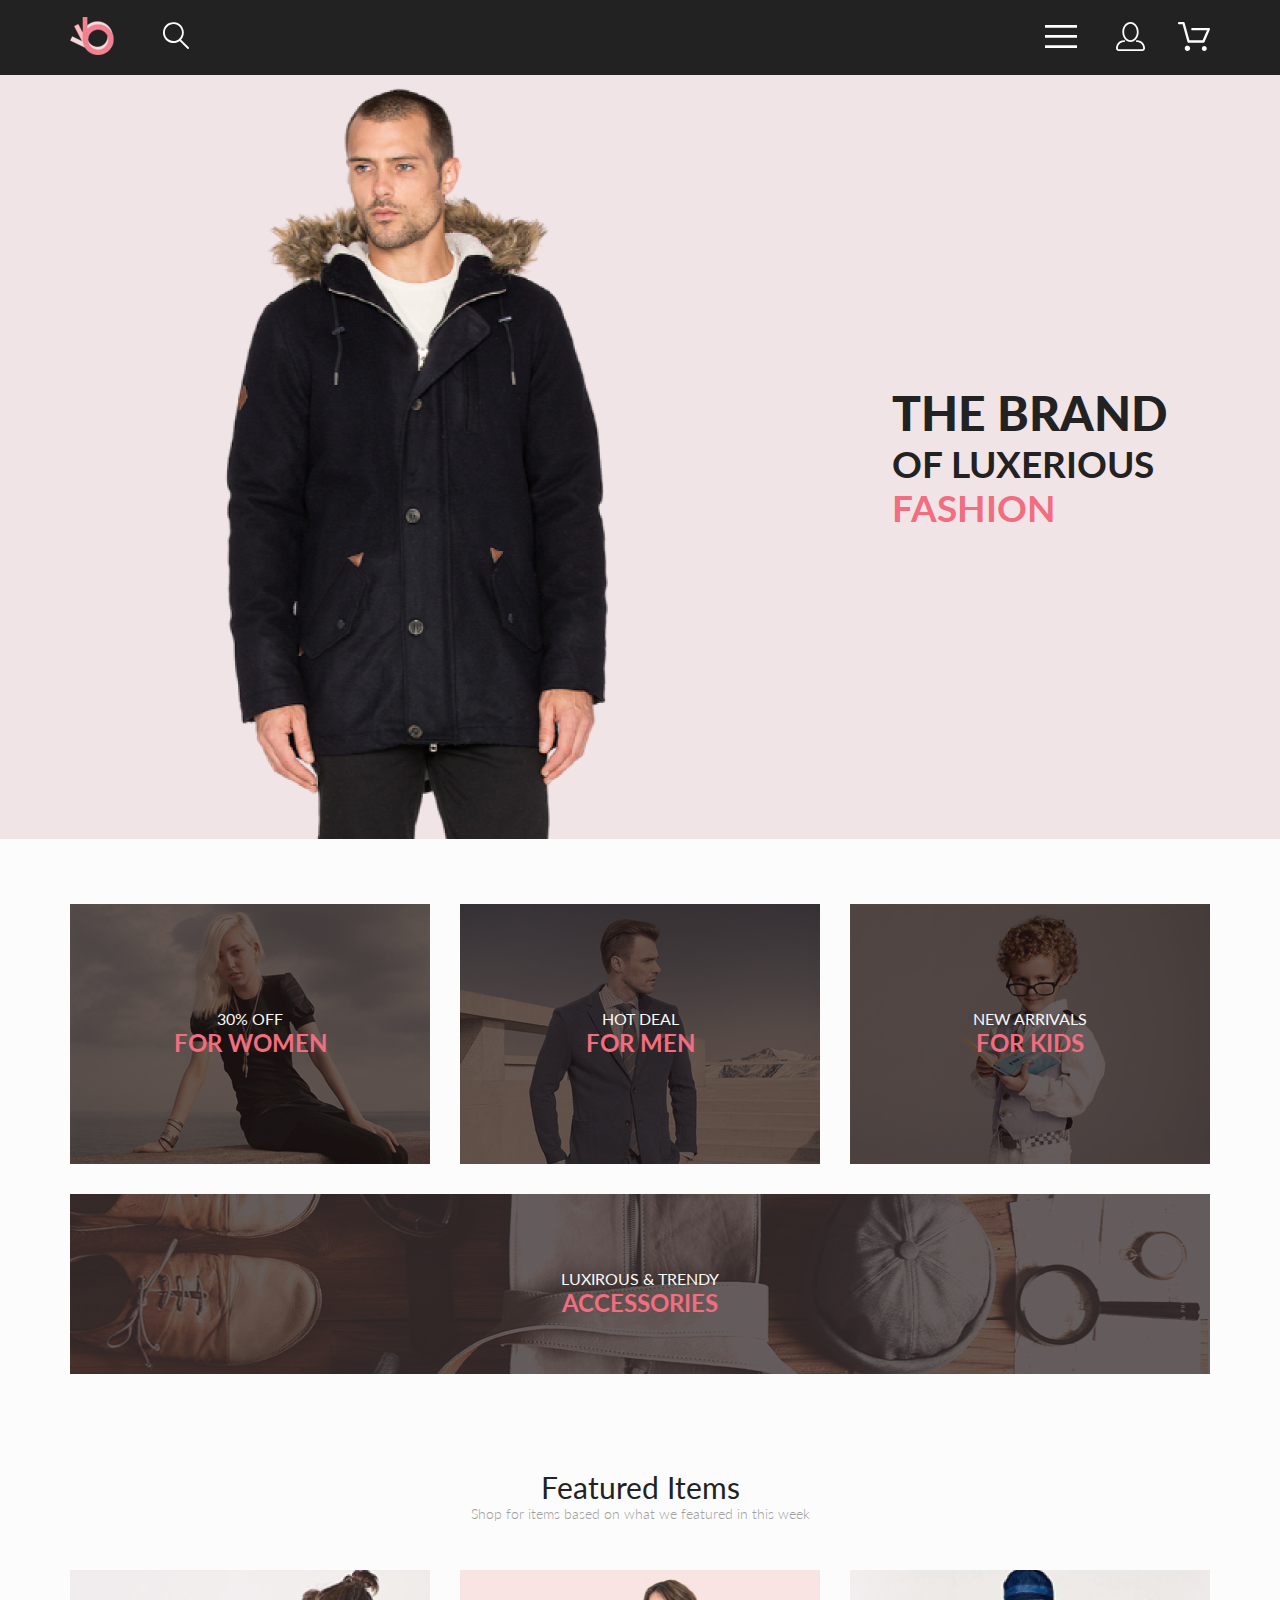
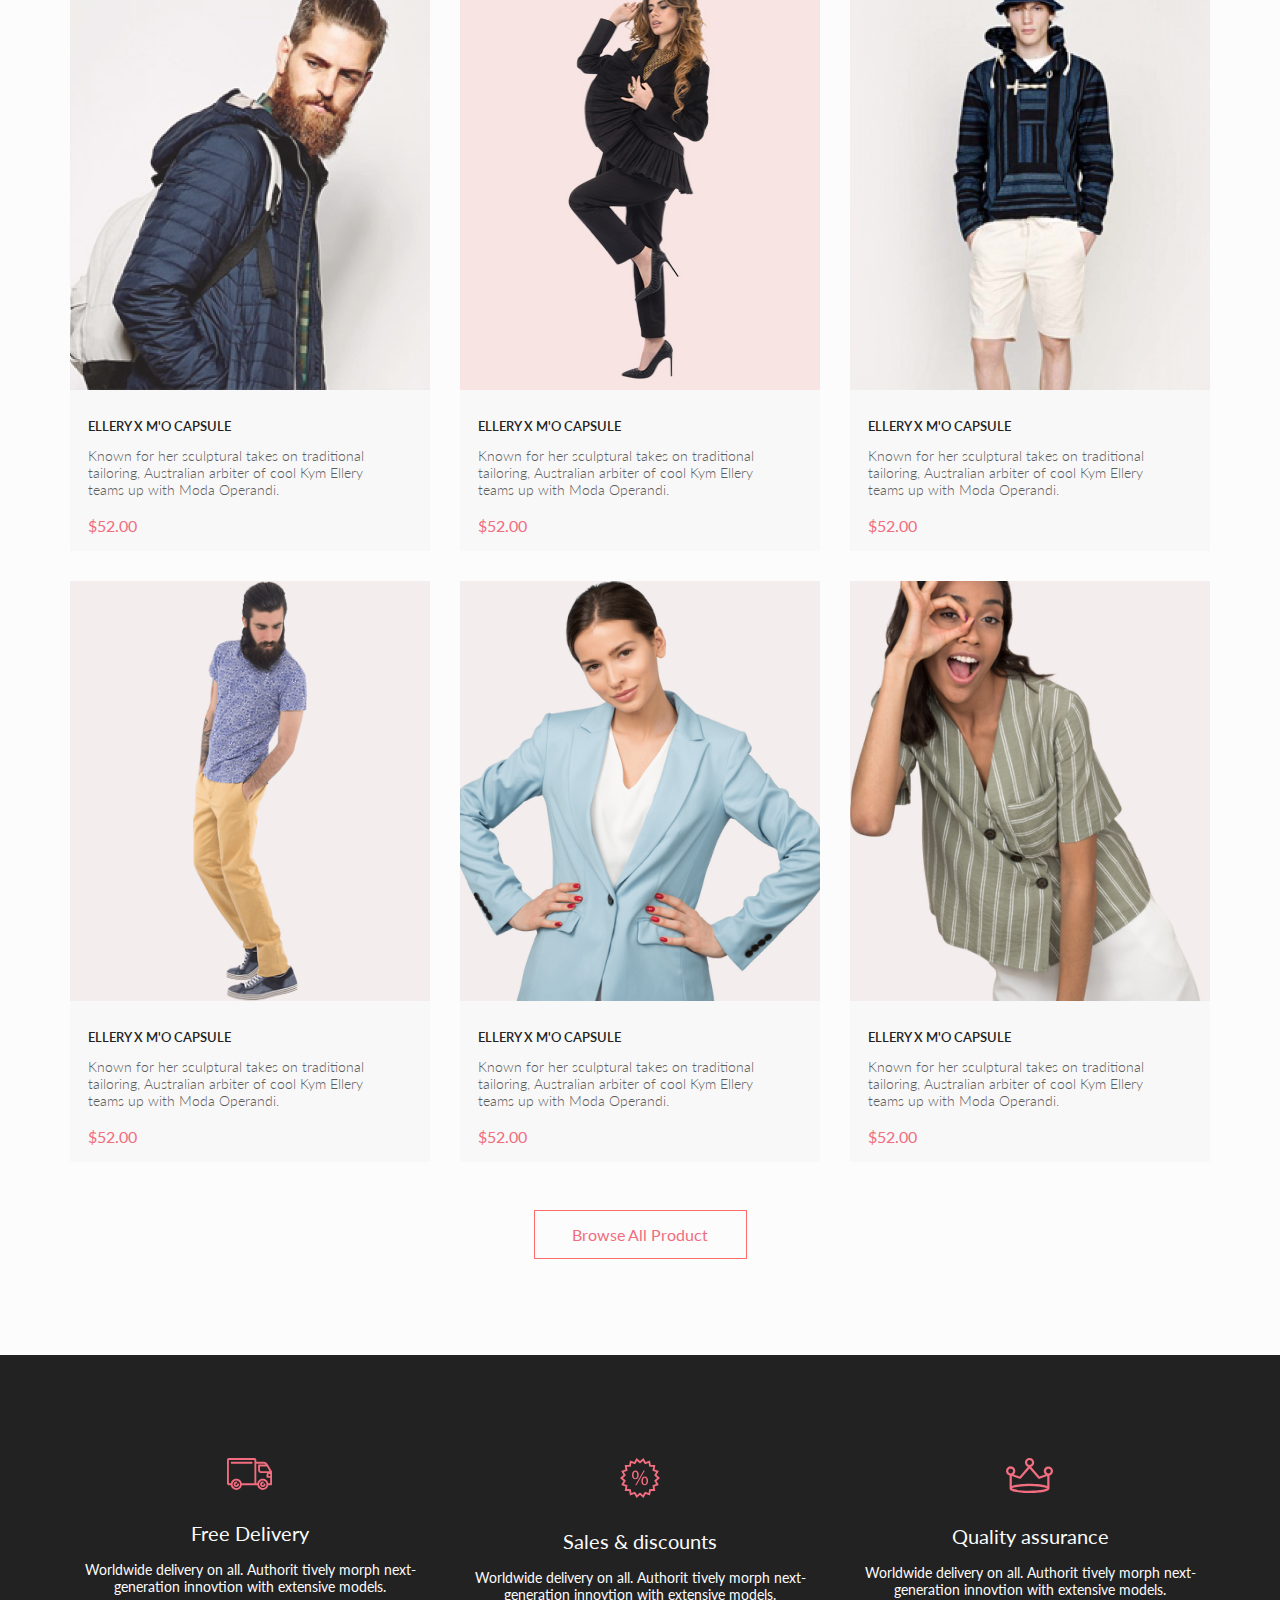
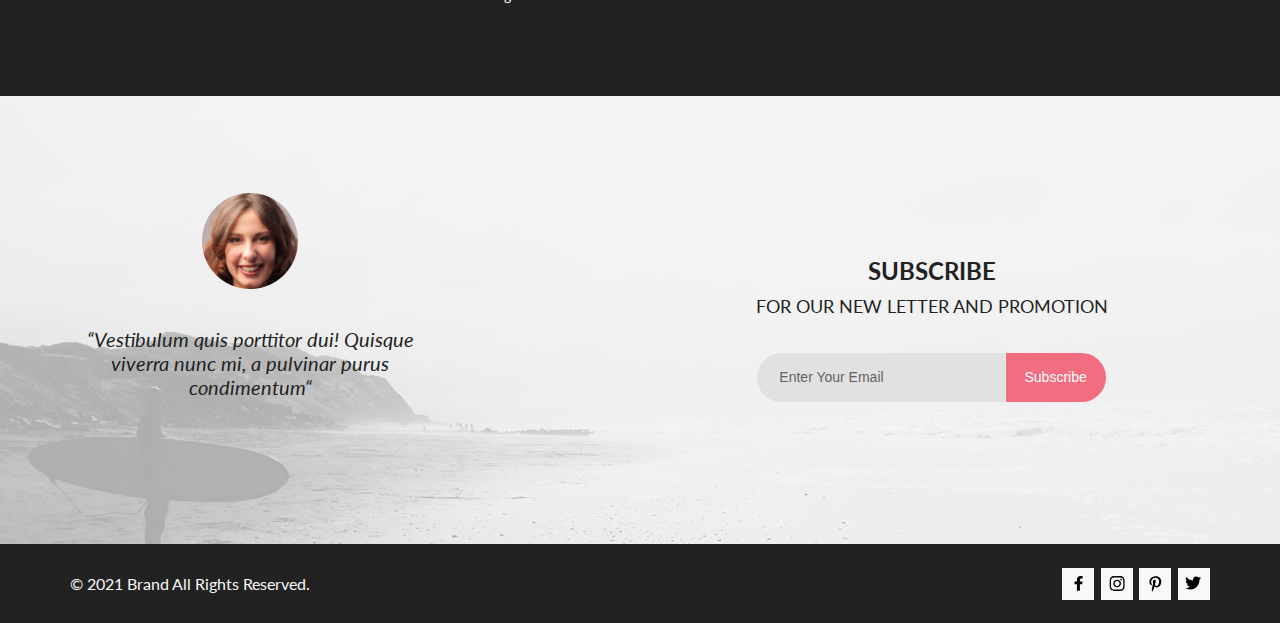
==== index.html @ 29e4dd2a "add cart.html, change css to sass" ====
<!DOCTYPE html>
<html lang="en">

<head>
    <meta charset="UTF-8">
    <meta http-equiv="X-UA-Compatible" content="IE=edge">
    <meta name="viewport" content="width=device-width, initial-scale=1.0">
    <link
        href="https://fonts.googleapis.com/css2?family=Lato:ital,wght@0,100;0,300;0,400;0,700;0,900;1,100;1,300;1,400;1,700;1,900&display=swap"
        rel="stylesheet">
    <link rel="stylesheet" href="css/style.css">
    <title>The brand main</title>
</head>

<body>
    <header class="header">
        <div class="container header__wrp">
            <div class="header__logo-wrp">
                <a class="header__logo-link" href="index.html"><img class="header__logo" src="images/logo.png"
                        alt="logo"></a>
                <button class="header__search-btn btn-padding" type="submit"><svg width="27" height="28"
                        viewBox="0 0 27 28" xmlns="http://www.w3.org/2000/svg">
                        <path
                            d="M19.0596 17.6259C20.6713 15.8658 21.6282 13.6048 21.7698 11.2225C21.9113 8.84018 21.2288 6.48173 19.8369 4.54318C18.445 2.60463 16.4285 1.20404 14.126 0.576619C11.8234 -0.0508009 9.3751 0.13316 7.19217 1.09761C5.00923 2.06205 3.22462 3.74825 2.13804 5.87302C1.05145 7.9978 0.729054 10.4318 1.225 12.7661C1.72094 15.1005 3.00501 17.1932 4.86158 18.6927C6.71815 20.1922 9.03413 21.0072 11.4206 21.0009C13.673 21.004 15.8645 20.27 17.6606 18.9109L25.4086 26.7179C25.4941 26.807 25.5965 26.8781 25.7099 26.927C25.8232 26.9759 25.9452 27.0017 26.0686 27.0029C26.1923 27.0033 26.3148 26.9782 26.4283 26.9292C26.5419 26.8801 26.6441 26.8082 26.7286 26.7179C26.9025 26.537 26.9997 26.2958 26.9997 26.0449C26.9997 25.794 26.9025 25.5528 26.7286 25.3719L19.0596 17.6259ZM2.88662 10.5009C2.89946 8.81563 3.41094 7.17187 4.35659 5.77685C5.30224 4.38183 6.63972 3.29801 8.20044 2.662C9.76115 2.02599 11.4752 1.86627 13.1266 2.20298C14.7779 2.53969 16.2926 3.35775 17.4797 4.55404C18.6668 5.75033 19.4732 7.27129 19.7972 8.92519C20.1212 10.5791 19.9483 12.2919 19.3002 13.8476C18.6522 15.4034 17.5581 16.7325 16.1559 17.6674C14.7536 18.6023 13.1059 19.1011 11.4206 19.1009C9.14916 19.0901 6.97482 18.1784 5.37484 16.566C3.77486 14.9537 2.87998 12.7724 2.88662 10.5009V10.5009Z" />
                    </svg>
                </button>

            </div>
            <ul class="header__list">
                <li class="header__item">
                    <div class="header__nav-wrp">
                        <button class="header__button">
                            <svg width="32" height="23" viewBox="0 0 32 23" xmlns="http://www.w3.org/2000/svg">
                                <path d="M0 23V20.31H32V23H0ZM0 12.76V10.07H32V12.76H0ZM0 2.69V0H32V2.69H0Z" />
                            </svg>
                        </button>
                        <nav class="header__nav">
                            <button class="header__nav-button">
                                <img src="images/x-button.svg" alt="X">
                            </button>
                            <h2 class="header__title">menu</h2>
                            <ul class="header-nav-list">
                                <li class="header-nav-item nav-sub-item">
                                    <a class="nav-sub-item__title" href="#">man</a>
                                    <ul class="nav-sub-item__list">
                                        <li class="nav-sub-item__item">
                                            <a class="nav-sub-item__item-link" href="#">Accessories</a>
                                        </li>
                                        <li class="nav-sub-item__item">
                                            <a class="nav-sub-item__item-link" href="#">Bags</a>
                                        </li>
                                        <li class="nav-sub-item__item">
                                            <a class="nav-sub-item__item-link" href="#">Denim</a>
                                        </li>
                                        <li class="nav-sub-item__item">
                                            <a class="nav-sub-item__item-link" href="#">T-Shirts</a>
                                        </li>
                                    </ul>
                                </li>
                                <li class="header-nav-item nav-sub-item">
                                    <a class="nav-sub-item__title" href="#">woman</a>
                                    <ul class="nav-sub-item__list">
                                        <li class="nav-sub-item__item">
                                            <a class="nav-sub-item__item-link" href="#">Accessories</a>
                                        </li>
                                        <li class="nav-sub-item__item">
                                            <a class="nav-sub-item__item-link" href="#">Jackets &
                                                Coats</a>
                                        </li>
                                        <li class="nav-sub-item__item">
                                            <a class="nav-sub-item__item-link" href="#">Polos</a>
                                        </li>
                                        <li class="nav-sub-item__item">
                                            <a class="nav-sub-item__item-link" href="#">T-Shirts</a>
                                        </li>
                                        <li class="nav-sub-item__item">
                                            <a class="nav-sub-item__item-link" href="#">Shirts</a>
                                        </li>
                                    </ul>
                                </li>
                                <li class="header-nav-item nav-sub-item">
                                    <a class="nav-sub-item__title" href="#">kids</a>
                                    <ul class="nav-sub-item__list">
                                        <li class="nav-sub-item__item">
                                            <a class="nav-sub-item__item-link" href="#">Accessories</a>
                                        </li>
                                        <li class="nav-sub-item__item">
                                            <a class="nav-sub-item__item-link" href="#">Jackets &
                                                Coats</a>
                                        </li>
                                        <li class="nav-sub-item__item">
                                            <a class="nav-sub-item__item-link" href="#">Polos</a>
                                        </li>
                                        <li class="nav-sub-item__item">
                                            <a class="nav-sub-item__item-link" href="#">T-Shirts</a>
                                        </li>
                                        <li class="nav-sub-item__item">
                                            <a class="nav-sub-item__item-link" href="#">Shirts</a>
                                        </li>
                                        <li class="nav-sub-item__item">
                                            <a class="nav-sub-item__item-link" href="#">Bags</a>
                                        </li>
                                    </ul>
                                </li>
                            </ul>
                        </nav>
                    </div>
                </li>
                <li class="header__item">
                    <a href="#" class="header__link"><svg width="29" height="29" viewBox="0 0 29 29"
                            xmlns="http://www.w3.org/2000/svg">
                            <path
                                d="M14.5 19.937C19 19.937 22.656 15.464 22.656 9.968C22.656 4.472 19 0 14.5 0C13.3631 0.0217413 12.2463 0.303398 11.2351 0.823397C10.2239 1.34339 9.34507 2.08794 8.66602 3C7.12663 4.99573 6.30819 7.45381 6.34399 9.974C6.34399 15.465 10 19.937 14.5 19.937ZM14.5 1.813C18 1.813 20.844 5.472 20.844 9.969C20.844 14.466 17.998 18.125 14.5 18.125C11.002 18.125 8.15603 14.465 8.15503 9.969C8.15403 5.473 11 1.813 14.5 1.813ZM20.844 18.125C20.6036 18.125 20.373 18.2205 20.203 18.3905C20.033 18.5605 19.9375 18.7911 19.9375 19.0315C19.9375 19.2719 20.033 19.5025 20.203 19.6725C20.373 19.8425 20.6036 19.938 20.844 19.938C22.526 19.9399 24.1386 20.6088 25.3279 21.7982C26.5172 22.9875 27.1861 24.6 27.188 26.282C27.1875 26.5221 27.0918 26.7523 26.922 26.9221C26.7522 27.0918 26.5221 27.1875 26.282 27.188H2.71997C2.47985 27.1875 2.24975 27.0918 2.07996 26.9221C1.91016 26.7523 1.81449 26.5221 1.81396 26.282C1.81608 24.6001 2.48517 22.9877 3.67444 21.7985C4.86371 20.6092 6.47608 19.9401 8.15796 19.938C8.39824 19.938 8.62868 19.8425 8.79858 19.6726C8.96849 19.5027 9.06396 19.2723 9.06396 19.032C9.06396 18.7917 8.96849 18.5613 8.79858 18.3914C8.62868 18.2215 8.39824 18.126 8.15796 18.126C5.99541 18.1279 3.92201 18.9875 2.39258 20.5164C0.863144 22.0453 0.00264777 24.1185 0 26.281C0.000794067 27.0019 0.287502 27.693 0.797241 28.2027C1.30698 28.7125 1.99811 28.9992 2.71899 29H26.282C27.0027 28.9989 27.6936 28.7121 28.2031 28.2024C28.7126 27.6927 28.9992 27.0017 29 26.281C28.9974 24.1187 28.1372 22.0457 26.6083 20.5168C25.0793 18.9878 23.0063 18.1276 20.844 18.125Z" />
                        </svg>
                    </a>
                </li>
                <li class="header__item">
                    <a href="#" class="header__link"><svg width="32" height="29" viewBox="0 0 32 29"
                            xmlns="http://www.w3.org/2000/svg">
                            <path
                                d="M26.2009 29C25.5532 28.9738 24.9415 28.6948 24.4972 28.2227C24.0529 27.7506 23.8114 27.1232 23.8245 26.475C23.8376 25.8269 24.1043 25.2097 24.5673 24.7559C25.0303 24.3022 25.6527 24.048 26.301 24.048C26.9493 24.048 27.5717 24.3022 28.0347 24.7559C28.4977 25.2097 28.7644 25.8269 28.7775 26.475C28.7906 27.1232 28.549 27.7506 28.1047 28.2227C27.6604 28.6948 27.0488 28.9738 26.401 29H26.2009ZM6.75293 26.32C6.75293 25.79 6.91011 25.2718 7.20459 24.8311C7.49907 24.3904 7.91764 24.0469 8.40735 23.844C8.89705 23.6412 9.43594 23.5881 9.95581 23.6915C10.4757 23.7949 10.9532 24.0502 11.328 24.425C11.7028 24.7998 11.9581 25.2773 12.0615 25.7972C12.1649 26.317 12.1118 26.8559 11.9089 27.3456C11.7061 27.8353 11.3626 28.2539 10.9219 28.5483C10.4812 28.8428 9.96304 29 9.43298 29C9.08087 29.0003 8.73212 28.9311 8.40674 28.7966C8.08136 28.662 7.78569 28.4646 7.53662 28.2158C7.28755 27.9669 7.09001 27.6713 6.9552 27.3461C6.82039 27.0208 6.75098 26.6721 6.75098 26.32H6.75293ZM10.553 20.686C10.2935 20.6868 10.0409 20.6024 9.83411 20.4457C9.62727 20.2891 9.47758 20.0689 9.40796 19.819L4.57495 2.36401H1.18201C0.868521 2.36401 0.567859 2.23947 0.346191 2.01781C0.124523 1.79614 0 1.49549 0 1.18201C0 0.868519 0.124523 0.567873 0.346191 0.346205C0.567859 0.124537 0.868521 5.81268e-06 1.18201 5.81268e-06H5.46301C5.7225 -0.00080736 5.97504 0.0837201 6.18176 0.240568C6.38848 0.397416 6.53784 0.617884 6.60693 0.868006L11.4399 18.323H24.6179L29.001 8.27501H14.401C14.2428 8.27961 14.0854 8.25242 13.9379 8.19507C13.7904 8.13771 13.6559 8.05134 13.5424 7.94108C13.4288 7.83082 13.3386 7.69891 13.277 7.55315C13.2154 7.40739 13.1836 7.25075 13.1836 7.0925C13.1836 6.93426 13.2154 6.77762 13.277 6.63186C13.3386 6.4861 13.4288 6.35419 13.5424 6.24393C13.6559 6.13367 13.7904 6.0473 13.9379 5.98994C14.0854 5.93259 14.2428 5.90541 14.401 5.91001H30.814C31.0097 5.90996 31.2022 5.95866 31.3744 6.05172C31.5465 6.14478 31.6928 6.27926 31.7999 6.44301C31.9078 6.60729 31.9734 6.79569 31.9908 6.99145C32.0083 7.18721 31.9771 7.38424 31.9 7.565L26.495 19.977C26.4026 20.1876 26.251 20.3668 26.0585 20.4927C25.866 20.6186 25.641 20.6858 25.411 20.686H10.553Z" />
                        </svg>
                    </a>
                </li>
            </ul>
        </div>
    </header>

    <main>
        <section class="brand">
            <img class="brand__img" src="images/top-main-man.png" alt="">
            <div class="brand__title-wrp">
                <h1 class="brand__title">the brand <span class="brand__subtitle">of luxerious
                        <span class="brand__subtitle-pink pink">fashion</span></span></h1>
            </div>
        </section>

        <section class="sales container">
            <h2 class="visually-hidden">Sales</h2>
            <ul class="sales__list">
                <li class="sales__item sales__item--woman">
                    <p class="sales__item-text">30% off</p>
                    <h3 class="sales__title pink">for women</h3>
                </li>
                <li class="sales__item sales__item--man">
                    <p class="sales__item-text">hot deal</p>
                    <h3 class="sales__title pink">for men</h3>
                </li>
                <li class="sales__item sales__item--kid">
                    <p class="sales__item-text">new arrivals</p>
                    <h3 class="sales__title pink">for kids</h3>
                </li>
                <li class="sales__item sales__item--accessory">
                    <p class="sales__item-text">luxirous & trendy</p>
                    <h3 class="sales__title pink">accessories</h3>
                </li>
            </ul>
        </section>

        <section class="catalog container">
            <div class="catalog__title-wrp">
                <h2 class="catalog__title">Featured Items</h2>
                <p class="catalog__text">Shop for items based on what we featured in this week</p>
            </div>
            <ul class="catalog__list">
                <li class="catalog__item">
                    <div class="catalog__item-wrp">
                        <div class="catalog__item-overlay">
                            <img class="catalog__img" src="images/item-1.png" alt="">
                            <button class="catalog__item-btn" type="submit"><svg width="32" height="29"
                                    viewBox="0 0 32 29" xmlns="http://www.w3.org/2000/svg">
                                    <path
                                        d="M26.2009 29C25.5532 28.9738 24.9415 28.6948 24.4972 28.2227C24.0529 27.7506 23.8114 27.1232 23.8245 26.475C23.8376 25.8269 24.1043 25.2097 24.5673 24.7559C25.0303 24.3022 25.6527 24.048 26.301 24.048C26.9493 24.048 27.5717 24.3022 28.0347 24.7559C28.4977 25.2097 28.7644 25.8269 28.7775 26.475C28.7906 27.1232 28.549 27.7506 28.1047 28.2227C27.6604 28.6948 27.0488 28.9738 26.401 29H26.2009ZM6.75293 26.32C6.75293 25.79 6.91011 25.2718 7.20459 24.8311C7.49907 24.3904 7.91764 24.0469 8.40735 23.844C8.89705 23.6412 9.43594 23.5881 9.95581 23.6915C10.4757 23.7949 10.9532 24.0502 11.328 24.425C11.7028 24.7998 11.9581 25.2773 12.0615 25.7972C12.1649 26.317 12.1118 26.8559 11.9089 27.3456C11.7061 27.8353 11.3626 28.2539 10.9219 28.5483C10.4812 28.8428 9.96304 29 9.43298 29C9.08087 29.0003 8.73212 28.9311 8.40674 28.7966C8.08136 28.662 7.78569 28.4646 7.53662 28.2158C7.28755 27.9669 7.09001 27.6713 6.9552 27.3461C6.82039 27.0208 6.75098 26.6721 6.75098 26.32H6.75293ZM10.553 20.686C10.2935 20.6868 10.0409 20.6024 9.83411 20.4457C9.62727 20.2891 9.47758 20.0689 9.40796 19.819L4.57495 2.36401H1.18201C0.868521 2.36401 0.567859 2.23947 0.346191 2.01781C0.124523 1.79614 0 1.49549 0 1.18201C0 0.868519 0.124523 0.567873 0.346191 0.346205C0.567859 0.124537 0.868521 5.81268e-06 1.18201 5.81268e-06H5.46301C5.7225 -0.00080736 5.97504 0.0837201 6.18176 0.240568C6.38848 0.397416 6.53784 0.617884 6.60693 0.868006L11.4399 18.323H24.6179L29.001 8.27501H14.401C14.2428 8.27961 14.0854 8.25242 13.9379 8.19507C13.7904 8.13771 13.6559 8.05134 13.5424 7.94108C13.4288 7.83082 13.3386 7.69891 13.277 7.55315C13.2154 7.40739 13.1836 7.25075 13.1836 7.0925C13.1836 6.93426 13.2154 6.77762 13.277 6.63186C13.3386 6.4861 13.4288 6.35419 13.5424 6.24393C13.6559 6.13367 13.7904 6.0473 13.9379 5.98994C14.0854 5.93259 14.2428 5.90541 14.401 5.91001H30.814C31.0097 5.90996 31.2022 5.95866 31.3744 6.05172C31.5465 6.14478 31.6928 6.27926 31.7999 6.44301C31.9078 6.60729 31.9734 6.79569 31.9908 6.99145C32.0083 7.18721 31.9771 7.38424 31.9 7.565L26.495 19.977C26.4026 20.1876 26.251 20.3668 26.0585 20.4927C25.866 20.6186 25.641 20.6858 25.411 20.686H10.553Z"
                                        fill='white' />
                                </svg><span class="catalog__item-btn-value">Add to Cart</span>
                            </button>
                        </div>
                        <h3 class="catalog__item-title">ellery x m'o capsule</h3>
                        <p class="catalog__item-descr">Known for her sculptural takes on traditional tailoring,
                            Australian arbiter of cool Kym Ellery teams up with Moda Operandi.</p>
                        <h4 class="catalog__item-title-price pink">$52.00</h4>
                    </div>
                </li>
                <li class="catalog__item">
                    <div class="catalog__item-wrp">
                        <div class="catalog__item-overlay">
                            <img class="catalog__img" src="images/item-2.jpg" alt="">
                            <button class="catalog__item-btn" type="submit"><svg width="32" height="29"
                                    viewBox="0 0 32 29" xmlns="http://www.w3.org/2000/svg">
                                    <path
                                        d="M26.2009 29C25.5532 28.9738 24.9415 28.6948 24.4972 28.2227C24.0529 27.7506 23.8114 27.1232 23.8245 26.475C23.8376 25.8269 24.1043 25.2097 24.5673 24.7559C25.0303 24.3022 25.6527 24.048 26.301 24.048C26.9493 24.048 27.5717 24.3022 28.0347 24.7559C28.4977 25.2097 28.7644 25.8269 28.7775 26.475C28.7906 27.1232 28.549 27.7506 28.1047 28.2227C27.6604 28.6948 27.0488 28.9738 26.401 29H26.2009ZM6.75293 26.32C6.75293 25.79 6.91011 25.2718 7.20459 24.8311C7.49907 24.3904 7.91764 24.0469 8.40735 23.844C8.89705 23.6412 9.43594 23.5881 9.95581 23.6915C10.4757 23.7949 10.9532 24.0502 11.328 24.425C11.7028 24.7998 11.9581 25.2773 12.0615 25.7972C12.1649 26.317 12.1118 26.8559 11.9089 27.3456C11.7061 27.8353 11.3626 28.2539 10.9219 28.5483C10.4812 28.8428 9.96304 29 9.43298 29C9.08087 29.0003 8.73212 28.9311 8.40674 28.7966C8.08136 28.662 7.78569 28.4646 7.53662 28.2158C7.28755 27.9669 7.09001 27.6713 6.9552 27.3461C6.82039 27.0208 6.75098 26.6721 6.75098 26.32H6.75293ZM10.553 20.686C10.2935 20.6868 10.0409 20.6024 9.83411 20.4457C9.62727 20.2891 9.47758 20.0689 9.40796 19.819L4.57495 2.36401H1.18201C0.868521 2.36401 0.567859 2.23947 0.346191 2.01781C0.124523 1.79614 0 1.49549 0 1.18201C0 0.868519 0.124523 0.567873 0.346191 0.346205C0.567859 0.124537 0.868521 5.81268e-06 1.18201 5.81268e-06H5.46301C5.7225 -0.00080736 5.97504 0.0837201 6.18176 0.240568C6.38848 0.397416 6.53784 0.617884 6.60693 0.868006L11.4399 18.323H24.6179L29.001 8.27501H14.401C14.2428 8.27961 14.0854 8.25242 13.9379 8.19507C13.7904 8.13771 13.6559 8.05134 13.5424 7.94108C13.4288 7.83082 13.3386 7.69891 13.277 7.55315C13.2154 7.40739 13.1836 7.25075 13.1836 7.0925C13.1836 6.93426 13.2154 6.77762 13.277 6.63186C13.3386 6.4861 13.4288 6.35419 13.5424 6.24393C13.6559 6.13367 13.7904 6.0473 13.9379 5.98994C14.0854 5.93259 14.2428 5.90541 14.401 5.91001H30.814C31.0097 5.90996 31.2022 5.95866 31.3744 6.05172C31.5465 6.14478 31.6928 6.27926 31.7999 6.44301C31.9078 6.60729 31.9734 6.79569 31.9908 6.99145C32.0083 7.18721 31.9771 7.38424 31.9 7.565L26.495 19.977C26.4026 20.1876 26.251 20.3668 26.0585 20.4927C25.866 20.6186 25.641 20.6858 25.411 20.686H10.553Z"
                                        fill='white' />
                                </svg><span class="catalog__item-btn-value">Add to Cart</span>
                            </button>
                        </div>
                        <h3 class="catalog__item-title">ellery x m'o capsule</h3>
                        <p class="catalog__item-descr">Known for her sculptural takes on traditional tailoring,
                            Australian arbiter of cool Kym Ellery teams up with Moda Operandi.</p>
                        <h4 class="catalog__item-title-price pink">$52.00</h4>
                    </div>
                </li>
                <li class="catalog__item">
                    <div class="catalog__item-wrp">
                        <div class="catalog__item-overlay">
                            <img class="catalog__img" src="images/item-3.png" alt="">
                            <button class="catalog__item-btn" type="submit"><svg width="32" height="29"
                                    viewBox="0 0 32 29" xmlns="http://www.w3.org/2000/svg">
                                    <path
                                        d="M26.2009 29C25.5532 28.9738 24.9415 28.6948 24.4972 28.2227C24.0529 27.7506 23.8114 27.1232 23.8245 26.475C23.8376 25.8269 24.1043 25.2097 24.5673 24.7559C25.0303 24.3022 25.6527 24.048 26.301 24.048C26.9493 24.048 27.5717 24.3022 28.0347 24.7559C28.4977 25.2097 28.7644 25.8269 28.7775 26.475C28.7906 27.1232 28.549 27.7506 28.1047 28.2227C27.6604 28.6948 27.0488 28.9738 26.401 29H26.2009ZM6.75293 26.32C6.75293 25.79 6.91011 25.2718 7.20459 24.8311C7.49907 24.3904 7.91764 24.0469 8.40735 23.844C8.89705 23.6412 9.43594 23.5881 9.95581 23.6915C10.4757 23.7949 10.9532 24.0502 11.328 24.425C11.7028 24.7998 11.9581 25.2773 12.0615 25.7972C12.1649 26.317 12.1118 26.8559 11.9089 27.3456C11.7061 27.8353 11.3626 28.2539 10.9219 28.5483C10.4812 28.8428 9.96304 29 9.43298 29C9.08087 29.0003 8.73212 28.9311 8.40674 28.7966C8.08136 28.662 7.78569 28.4646 7.53662 28.2158C7.28755 27.9669 7.09001 27.6713 6.9552 27.3461C6.82039 27.0208 6.75098 26.6721 6.75098 26.32H6.75293ZM10.553 20.686C10.2935 20.6868 10.0409 20.6024 9.83411 20.4457C9.62727 20.2891 9.47758 20.0689 9.40796 19.819L4.57495 2.36401H1.18201C0.868521 2.36401 0.567859 2.23947 0.346191 2.01781C0.124523 1.79614 0 1.49549 0 1.18201C0 0.868519 0.124523 0.567873 0.346191 0.346205C0.567859 0.124537 0.868521 5.81268e-06 1.18201 5.81268e-06H5.46301C5.7225 -0.00080736 5.97504 0.0837201 6.18176 0.240568C6.38848 0.397416 6.53784 0.617884 6.60693 0.868006L11.4399 18.323H24.6179L29.001 8.27501H14.401C14.2428 8.27961 14.0854 8.25242 13.9379 8.19507C13.7904 8.13771 13.6559 8.05134 13.5424 7.94108C13.4288 7.83082 13.3386 7.69891 13.277 7.55315C13.2154 7.40739 13.1836 7.25075 13.1836 7.0925C13.1836 6.93426 13.2154 6.77762 13.277 6.63186C13.3386 6.4861 13.4288 6.35419 13.5424 6.24393C13.6559 6.13367 13.7904 6.0473 13.9379 5.98994C14.0854 5.93259 14.2428 5.90541 14.401 5.91001H30.814C31.0097 5.90996 31.2022 5.95866 31.3744 6.05172C31.5465 6.14478 31.6928 6.27926 31.7999 6.44301C31.9078 6.60729 31.9734 6.79569 31.9908 6.99145C32.0083 7.18721 31.9771 7.38424 31.9 7.565L26.495 19.977C26.4026 20.1876 26.251 20.3668 26.0585 20.4927C25.866 20.6186 25.641 20.6858 25.411 20.686H10.553Z"
                                        fill='white' />
                                </svg><span class="catalog__item-btn-value">Add to Cart</span>
                            </button>
                        </div>
                        <h3 class="catalog__item-title">ellery x m'o capsule</h3>
                        <p class="catalog__item-descr">Known for her sculptural takes on traditional tailoring,
                            Australian arbiter of cool Kym Ellery teams up with Moda Operandi.</p>
                        <h4 class="catalog__item-title-price pink">$52.00</h4>
                    </div>
                </li>
                <li class="catalog__item">
                    <div class="catalog__item-wrp">
                        <div class="catalog__item-overlay">
                            <img class="catalog__img" src="images/item-4.png" alt="">
                            <button class="catalog__item-btn" type="submit"><svg width="32" height="29"
                                    viewBox="0 0 32 29" xmlns="http://www.w3.org/2000/svg">
                                    <path
                                        d="M26.2009 29C25.5532 28.9738 24.9415 28.6948 24.4972 28.2227C24.0529 27.7506 23.8114 27.1232 23.8245 26.475C23.8376 25.8269 24.1043 25.2097 24.5673 24.7559C25.0303 24.3022 25.6527 24.048 26.301 24.048C26.9493 24.048 27.5717 24.3022 28.0347 24.7559C28.4977 25.2097 28.7644 25.8269 28.7775 26.475C28.7906 27.1232 28.549 27.7506 28.1047 28.2227C27.6604 28.6948 27.0488 28.9738 26.401 29H26.2009ZM6.75293 26.32C6.75293 25.79 6.91011 25.2718 7.20459 24.8311C7.49907 24.3904 7.91764 24.0469 8.40735 23.844C8.89705 23.6412 9.43594 23.5881 9.95581 23.6915C10.4757 23.7949 10.9532 24.0502 11.328 24.425C11.7028 24.7998 11.9581 25.2773 12.0615 25.7972C12.1649 26.317 12.1118 26.8559 11.9089 27.3456C11.7061 27.8353 11.3626 28.2539 10.9219 28.5483C10.4812 28.8428 9.96304 29 9.43298 29C9.08087 29.0003 8.73212 28.9311 8.40674 28.7966C8.08136 28.662 7.78569 28.4646 7.53662 28.2158C7.28755 27.9669 7.09001 27.6713 6.9552 27.3461C6.82039 27.0208 6.75098 26.6721 6.75098 26.32H6.75293ZM10.553 20.686C10.2935 20.6868 10.0409 20.6024 9.83411 20.4457C9.62727 20.2891 9.47758 20.0689 9.40796 19.819L4.57495 2.36401H1.18201C0.868521 2.36401 0.567859 2.23947 0.346191 2.01781C0.124523 1.79614 0 1.49549 0 1.18201C0 0.868519 0.124523 0.567873 0.346191 0.346205C0.567859 0.124537 0.868521 5.81268e-06 1.18201 5.81268e-06H5.46301C5.7225 -0.00080736 5.97504 0.0837201 6.18176 0.240568C6.38848 0.397416 6.53784 0.617884 6.60693 0.868006L11.4399 18.323H24.6179L29.001 8.27501H14.401C14.2428 8.27961 14.0854 8.25242 13.9379 8.19507C13.7904 8.13771 13.6559 8.05134 13.5424 7.94108C13.4288 7.83082 13.3386 7.69891 13.277 7.55315C13.2154 7.40739 13.1836 7.25075 13.1836 7.0925C13.1836 6.93426 13.2154 6.77762 13.277 6.63186C13.3386 6.4861 13.4288 6.35419 13.5424 6.24393C13.6559 6.13367 13.7904 6.0473 13.9379 5.98994C14.0854 5.93259 14.2428 5.90541 14.401 5.91001H30.814C31.0097 5.90996 31.2022 5.95866 31.3744 6.05172C31.5465 6.14478 31.6928 6.27926 31.7999 6.44301C31.9078 6.60729 31.9734 6.79569 31.9908 6.99145C32.0083 7.18721 31.9771 7.38424 31.9 7.565L26.495 19.977C26.4026 20.1876 26.251 20.3668 26.0585 20.4927C25.866 20.6186 25.641 20.6858 25.411 20.686H10.553Z"
                                        fill='white' />
                                </svg><span class="catalog__item-btn-value">Add to Cart</span>
                            </button>
                        </div>
                        <h3 class="catalog__item-title">ellery x m'o capsule</h3>
                        <p class="catalog__item-descr">Known for her sculptural takes on traditional tailoring,
                            Australian arbiter of cool Kym Ellery teams up with Moda Operandi.</p>
                        <h4 class="catalog__item-title-price pink">$52.00</h4>
                    </div>
                </li>
                <li class="catalog__item">
                    <div class="catalog__item-wrp">
                        <div class="catalog__item-overlay">
                            <img class="catalog__img" src="images/item-5.png" alt="">
                            <button class="catalog__item-btn" type="submit"><svg width="32" height="29"
                                    viewBox="0 0 32 29" xmlns="http://www.w3.org/2000/svg">
                                    <path
                                        d="M26.2009 29C25.5532 28.9738 24.9415 28.6948 24.4972 28.2227C24.0529 27.7506 23.8114 27.1232 23.8245 26.475C23.8376 25.8269 24.1043 25.2097 24.5673 24.7559C25.0303 24.3022 25.6527 24.048 26.301 24.048C26.9493 24.048 27.5717 24.3022 28.0347 24.7559C28.4977 25.2097 28.7644 25.8269 28.7775 26.475C28.7906 27.1232 28.549 27.7506 28.1047 28.2227C27.6604 28.6948 27.0488 28.9738 26.401 29H26.2009ZM6.75293 26.32C6.75293 25.79 6.91011 25.2718 7.20459 24.8311C7.49907 24.3904 7.91764 24.0469 8.40735 23.844C8.89705 23.6412 9.43594 23.5881 9.95581 23.6915C10.4757 23.7949 10.9532 24.0502 11.328 24.425C11.7028 24.7998 11.9581 25.2773 12.0615 25.7972C12.1649 26.317 12.1118 26.8559 11.9089 27.3456C11.7061 27.8353 11.3626 28.2539 10.9219 28.5483C10.4812 28.8428 9.96304 29 9.43298 29C9.08087 29.0003 8.73212 28.9311 8.40674 28.7966C8.08136 28.662 7.78569 28.4646 7.53662 28.2158C7.28755 27.9669 7.09001 27.6713 6.9552 27.3461C6.82039 27.0208 6.75098 26.6721 6.75098 26.32H6.75293ZM10.553 20.686C10.2935 20.6868 10.0409 20.6024 9.83411 20.4457C9.62727 20.2891 9.47758 20.0689 9.40796 19.819L4.57495 2.36401H1.18201C0.868521 2.36401 0.567859 2.23947 0.346191 2.01781C0.124523 1.79614 0 1.49549 0 1.18201C0 0.868519 0.124523 0.567873 0.346191 0.346205C0.567859 0.124537 0.868521 5.81268e-06 1.18201 5.81268e-06H5.46301C5.7225 -0.00080736 5.97504 0.0837201 6.18176 0.240568C6.38848 0.397416 6.53784 0.617884 6.60693 0.868006L11.4399 18.323H24.6179L29.001 8.27501H14.401C14.2428 8.27961 14.0854 8.25242 13.9379 8.19507C13.7904 8.13771 13.6559 8.05134 13.5424 7.94108C13.4288 7.83082 13.3386 7.69891 13.277 7.55315C13.2154 7.40739 13.1836 7.25075 13.1836 7.0925C13.1836 6.93426 13.2154 6.77762 13.277 6.63186C13.3386 6.4861 13.4288 6.35419 13.5424 6.24393C13.6559 6.13367 13.7904 6.0473 13.9379 5.98994C14.0854 5.93259 14.2428 5.90541 14.401 5.91001H30.814C31.0097 5.90996 31.2022 5.95866 31.3744 6.05172C31.5465 6.14478 31.6928 6.27926 31.7999 6.44301C31.9078 6.60729 31.9734 6.79569 31.9908 6.99145C32.0083 7.18721 31.9771 7.38424 31.9 7.565L26.495 19.977C26.4026 20.1876 26.251 20.3668 26.0585 20.4927C25.866 20.6186 25.641 20.6858 25.411 20.686H10.553Z"
                                        fill='white' />
                                </svg><span class="catalog__item-btn-value">Add to Cart</span>
                            </button>
                        </div>
                        <h3 class="catalog__item-title">ellery x m'o capsule</h3>
                        <p class="catalog__item-descr">Known for her sculptural takes on traditional tailoring,
                            Australian arbiter of cool Kym Ellery teams up with Moda Operandi.</p>
                        <h4 class="catalog__item-title-price pink">$52.00</h4>
                    </div>
                </li>
                <li class="catalog__item">
                    <div class="catalog__item-wrp">
                        <div class="catalog__item-overlay">
                            <img class="catalog__img" src="images/item-6.png" alt="">
                            <button class="catalog__item-btn" type="submit"><svg width="32" height="29"
                                    viewBox="0 0 32 29" xmlns="http://www.w3.org/2000/svg">
                                    <path
                                        d="M26.2009 29C25.5532 28.9738 24.9415 28.6948 24.4972 28.2227C24.0529 27.7506 23.8114 27.1232 23.8245 26.475C23.8376 25.8269 24.1043 25.2097 24.5673 24.7559C25.0303 24.3022 25.6527 24.048 26.301 24.048C26.9493 24.048 27.5717 24.3022 28.0347 24.7559C28.4977 25.2097 28.7644 25.8269 28.7775 26.475C28.7906 27.1232 28.549 27.7506 28.1047 28.2227C27.6604 28.6948 27.0488 28.9738 26.401 29H26.2009ZM6.75293 26.32C6.75293 25.79 6.91011 25.2718 7.20459 24.8311C7.49907 24.3904 7.91764 24.0469 8.40735 23.844C8.89705 23.6412 9.43594 23.5881 9.95581 23.6915C10.4757 23.7949 10.9532 24.0502 11.328 24.425C11.7028 24.7998 11.9581 25.2773 12.0615 25.7972C12.1649 26.317 12.1118 26.8559 11.9089 27.3456C11.7061 27.8353 11.3626 28.2539 10.9219 28.5483C10.4812 28.8428 9.96304 29 9.43298 29C9.08087 29.0003 8.73212 28.9311 8.40674 28.7966C8.08136 28.662 7.78569 28.4646 7.53662 28.2158C7.28755 27.9669 7.09001 27.6713 6.9552 27.3461C6.82039 27.0208 6.75098 26.6721 6.75098 26.32H6.75293ZM10.553 20.686C10.2935 20.6868 10.0409 20.6024 9.83411 20.4457C9.62727 20.2891 9.47758 20.0689 9.40796 19.819L4.57495 2.36401H1.18201C0.868521 2.36401 0.567859 2.23947 0.346191 2.01781C0.124523 1.79614 0 1.49549 0 1.18201C0 0.868519 0.124523 0.567873 0.346191 0.346205C0.567859 0.124537 0.868521 5.81268e-06 1.18201 5.81268e-06H5.46301C5.7225 -0.00080736 5.97504 0.0837201 6.18176 0.240568C6.38848 0.397416 6.53784 0.617884 6.60693 0.868006L11.4399 18.323H24.6179L29.001 8.27501H14.401C14.2428 8.27961 14.0854 8.25242 13.9379 8.19507C13.7904 8.13771 13.6559 8.05134 13.5424 7.94108C13.4288 7.83082 13.3386 7.69891 13.277 7.55315C13.2154 7.40739 13.1836 7.25075 13.1836 7.0925C13.1836 6.93426 13.2154 6.77762 13.277 6.63186C13.3386 6.4861 13.4288 6.35419 13.5424 6.24393C13.6559 6.13367 13.7904 6.0473 13.9379 5.98994C14.0854 5.93259 14.2428 5.90541 14.401 5.91001H30.814C31.0097 5.90996 31.2022 5.95866 31.3744 6.05172C31.5465 6.14478 31.6928 6.27926 31.7999 6.44301C31.9078 6.60729 31.9734 6.79569 31.9908 6.99145C32.0083 7.18721 31.9771 7.38424 31.9 7.565L26.495 19.977C26.4026 20.1876 26.251 20.3668 26.0585 20.4927C25.866 20.6186 25.641 20.6858 25.411 20.686H10.553Z"
                                        fill='white' />
                                </svg><span class="catalog__item-btn-value">Add to Cart</span>
                            </button>
                        </div>
                        <h3 class="catalog__item-title">ellery x m'o capsule</h3>
                        <p class="catalog__item-descr">Known for her sculptural takes on traditional tailoring,
                            Australian arbiter of cool Kym Ellery teams up with Moda Operandi.</p>
                        <h4 class="catalog__item-title-price pink">$52.00</h4>
                    </div>
                </li>

            </ul>
            <div class="catalog__btn-wrp">
                <a class="catalog__btn-browse" href="#">Browse All Product</a>
            </div>
        </section>
        <section class="addition">
            <div class="container">
                <ul class="addition__list">
                    <li class="addition__item">
                        <img class="addition__img" src="images/delivery.svg" alt="car">
                        <h2 class="addition__title">Free Delivery</h2>
                        <p class="addition__text">Worldwide delivery on all. Authorit tively morph next-generation
                            innovtion with extensive models.</p>
                    </li>
                    <li class="addition__item">
                        <img class="addition__img" src="images/discount.svg" alt="discount">
                        <h2 class="addition__title">Sales & discounts</h2>
                        <p class="addition__text">Worldwide delivery on all. Authorit tively morph next-generation
                            innovtion with extensive models.</p>
                    </li>
                    <li class="addition__item">
                        <img class="addition__img" src="images/crown.svg" alt="crown">
                        <h2 class="addition__title">Quality assurance</h2>
                        <p class="addition__text">Worldwide delivery on all. Authorit tively morph next-generation
                            innovtion with extensive models.</p>
                    </li>
                </ul>
            </div>

        </section>

    </main>

    <footer class="footer">
        <section class="footer__subscribe">
            <div class="footer__subscribe-wrp container">
                <div class="footer__subscribe-user">
                    <img class="footer__subscribe-img" src="images/main-face.png" alt="face">
                    <blockquote class="footer__subscribe-quote">“Vestibulum quis porttitor dui! Quisque viverra
                        nunc mi, a pulvinar purus condimentum“
                    </blockquote>
                </div>
                <div class="footer__subscribe-info">
                    <h2 class="footer__subscribe-title">subscribe</h2>
                    <p class="footer__subscribe-text">for our new letter and promotion</p>
                    <form class="footer__subscribe-form">
                        <label for="subscribe">Email</label>
                        <input class="footer__subscribe-input" type="text" id="subscribe"
                            placeholder="Enter Your Email">
                        <button class="footer__subscribe-btn" type="submit">Subscribe</button>
                    </form>
                </div>
            </div>
        </section>
        <section class="footer__copy">
            <div class="footer__copy-wrp container">
                <p class="footer__copy-text">© 2021 Brand All Rights Reserved.</p>
                <ul class="footer__copy-list">
                    <li class="footer__copy-item">
                        <a class="footer__copy-item-link"><svg width="11" height="16" viewBox="0 0 11 16"
                                xmlns="http://www.w3.org/2000/svg">
                                <path
                                    d="M9.08836 8.28L9.50686 5.61602H6.89022V3.88729C6.89022 3.15847 7.25574 2.44806 8.42765 2.44806H9.61722V0.179975C9.61722 0.179975 8.53772 0 7.50561 0C5.35073 0 3.9422 1.27593 3.9422 3.5857V5.61602H1.54688V8.28H3.9422V14.72H6.89022V8.28H9.08836Z" />
                            </svg></a>
                    </li>
                    <li class="footer__copy-item">
                        <a class="footer__copy-item-link"><svg width="16" height="15" viewBox="0 0 16 15"
                                xmlns="http://www.w3.org/2000/svg">
                                <path
                                    d="M8.13897 3.68159C6.02383 3.68159 4.31774 5.38491 4.31774 7.49663C4.31774 9.60835 6.02383 11.3117 8.13897 11.3117C10.2541 11.3117 11.9602 9.60835 11.9602 7.49663C11.9602 5.38491 10.2541 3.68159 8.13897 3.68159ZM8.13897 9.9769C6.77211 9.9769 5.65467 8.8646 5.65467 7.49663C5.65467 6.12866 6.76878 5.01636 8.13897 5.01636C9.50915 5.01636 10.6233 6.12866 10.6233 7.49663C10.6233 8.8646 9.50583 9.9769 8.13897 9.9769V9.9769ZM13.0078 3.52554C13.0078 4.02026 12.6087 4.41538 12.1165 4.41538C11.621 4.41538 11.2252 4.01694 11.2252 3.52554C11.2252 3.03413 11.6243 2.63569 12.1165 2.63569C12.6087 2.63569 13.0078 3.03413 13.0078 3.52554ZM15.5386 4.42866C15.4821 3.23667 15.2094 2.18081 14.3347 1.31089C13.4634 0.440967 12.4058 0.168701 11.2119 0.108936C9.9814 0.039209 6.29321 0.039209 5.0627 0.108936C3.8721 0.165381 2.81453 0.437646 1.93987 1.30757C1.06522 2.17749 0.795836 3.23335 0.735973 4.42534C0.666134 5.65386 0.666134 9.33608 0.735973 10.5646C0.79251 11.7566 1.06522 12.8124 1.93987 13.6824C2.81453 14.5523 3.86878 14.8246 5.0627 14.8843C6.29321 14.9541 9.9814 14.9541 11.2119 14.8843C12.4058 14.8279 13.4634 14.5556 14.3347 13.6824C15.2061 12.8124 15.4788 11.7566 15.5386 10.5646C15.6085 9.33608 15.6085 5.65718 15.5386 4.42866V4.42866ZM13.949 11.8828C13.6895 12.5335 13.1874 13.0349 12.5322 13.2972C11.5511 13.6857 9.22314 13.596 8.13897 13.596C7.05479 13.596 4.72348 13.6824 3.74573 13.2972C3.09389 13.0382 2.59171 12.5369 2.32898 11.8828C1.93987 10.9033 2.02967 8.57905 2.02967 7.49663C2.02967 6.41421 1.9432 4.08667 2.32898 3.1105C2.58838 2.45972 3.09056 1.95835 3.74573 1.69604C4.7268 1.30757 7.05479 1.39722 8.13897 1.39722C9.22314 1.39722 11.5545 1.31089 12.5322 1.69604C13.184 1.95503 13.6862 2.4564 13.949 3.1105C14.3381 4.08999 14.2483 6.41421 14.2483 7.49663C14.2483 8.57905 14.3381 10.9066 13.949 11.8828Z" />
                            </svg>
                        </a>
                    </li>
                    <li class="footer__copy-item">
                        <a class="footer__copy-item-link"><svg width="13" height="16" viewBox="0 0 13 16"
                                xmlns="http://www.w3.org/2000/svg">
                                <path
                                    d="M6.74032 0.203125C3.55564 0.203125 0.408203 2.34063 0.408203 5.8C0.408203 8 1.63738 9.25 2.38233 9.25C2.68963 9.25 2.86655 8.3875 2.86655 8.14375C2.86655 7.85313 2.13091 7.23438 2.13091 6.025C2.13091 3.5125 4.03055 1.73125 6.4889 1.73125C8.60271 1.73125 10.1671 2.94062 10.1671 5.1625C10.1671 6.82187 9.50597 9.93437 7.36422 9.93437C6.59133 9.93437 5.93018 9.37188 5.93018 8.56563C5.93018 7.38438 6.74963 6.24062 6.74963 5.02187C6.74963 2.95312 3.835 3.32812 3.835 5.82812C3.835 6.35312 3.90018 6.93437 4.13298 7.4125C3.70463 9.26875 2.82931 12.0344 2.82931 13.9469C2.82931 14.5375 2.91311 15.1188 2.96899 15.7094C3.07452 15.8281 3.02175 15.8156 3.18316 15.7563C4.74757 13.6 4.69169 13.1781 5.3994 10.3562C5.78119 11.0875 6.76826 11.4812 7.55046 11.4812C10.8469 11.4812 12.3275 8.24688 12.3275 5.33125C12.3275 2.22813 9.66427 0.203125 6.74032 0.203125Z" />
                            </svg>
                        </a>
                    </li>
                    <li class="footer__copy-item">
                        <a class="footer__copy-item-link"><svg width="17" height="14" viewBox="0 0 17 14"
                                xmlns="http://www.w3.org/2000/svg">
                                <path
                                    d="M14.417 3.74052C14.427 3.88264 14.427 4.0248 14.427 4.16692C14.427 8.50192 11.1498 13.4969 5.15986 13.4969C3.31448 13.4969 1.60022 12.9588 0.158203 12.0248C0.420396 12.0552 0.67247 12.0654 0.944751 12.0654C2.46741 12.0654 3.8691 11.5476 4.98843 10.6644C3.5565 10.6339 2.3565 9.68977 1.94305 8.39027C2.14475 8.4207 2.34642 8.44102 2.5582 8.44102C2.85063 8.44102 3.14308 8.40039 3.41533 8.32936C1.92291 8.02477 0.803551 6.70498 0.803551 5.11108V5.07048C1.23715 5.31414 1.74139 5.46642 2.2758 5.4867C1.39849 4.89786 0.823727 3.8928 0.823727 2.75573C0.823727 2.14661 0.985041 1.58823 1.26741 1.10092C2.87077 3.09077 5.28086 4.39023 7.98334 4.53239C7.93293 4.28873 7.90266 4.03495 7.90266 3.78114C7.90266 1.97402 9.35477 0.501953 11.1598 0.501953C12.0976 0.501953 12.9446 0.897891 13.5396 1.53748C14.2757 1.39536 14.9816 1.12123 15.6068 0.745609C15.3648 1.50705 14.8505 2.14664 14.1749 2.5527C14.8304 2.48167 15.4657 2.29889 16.0505 2.04511C15.6069 2.69483 15.0522 3.27348 14.417 3.74052V3.74052Z" />
                            </svg>
                        </a>
                    </li>
                </ul>
            </div>
        </section>

    </footer>
</body>

</html>
---- css/style.css ----
html,
body,
div,
span,
applet,
object,
iframe,
h1,
h2,
h3,
h4,
h5,
h6,
p,
blockquote,
pre,
a,
abbr,
acronym,
address,
big,
cite,
code,
del,
dfn,
em,
img,
ins,
kbd,
q,
s,
samp,
small,
strike,
strong,
sub,
sup,
tt,
var,
b,
u,
i,
center,
dl,
dt,
dd,
ol,
ul,
li,
fieldset,
form,
label,
legend,
table,
caption,
tbody,
tfoot,
thead,
tr,
th,
td,
article,
aside,
canvas,
details,
embed,
figure,
figcaption,
footer,
header,
hgroup,
menu,
nav,
output,
ruby,
section,
summary,
time,
mark,
audio,
video {
  margin: 0;
  padding: 0;
  border: 0;
  font-size: 100%;
  vertical-align: baseline;
}

/* HTML5 display-role reset for older browsers */
article,
aside,
details,
figcaption,
figure,
footer,
header,
hgroup,
menu,
nav,
section {
  display: block;
}

body {
  line-height: 1;
}

ol,
ul {
  list-style: none;
}

blockquote,
q {
  quotes: none;
}

blockquote:before,
blockquote:after,
q:before,
q:after {
  content: '';
  content: none;
}

table {
  border-collapse: collapse;
  border-spacing: 0;
}

body {
  font-family: 'Lato', sans-serif;
  font-size: 14px;
  line-height: 17px;
  font-weight: 400;
  color: #222222;
  background-color: #fcfcfc;
}

.container {
  width: 1140px;
  margin: 0 auto;
}

header {
  background-color: #222222;
}

.visually-hidden {
  position: absolute;
  white-space: nowrap;
  width: 1px;
  height: 1px;
  overflow: hidden;
  border: 0;
  padding: 0;
  clip: rect(0 0 0 0);
  clip-path: inset(50%);
  margin: -1px;
}

.pink {
  color: #F16D7F;
}

.invisible {
  display: none;
}

.input-style {
  width: 330px;
  height: 45px;
  border: 1px solid #A4A4A4;
  padding: 0 15px 0 15px;
}

.input-style::placeholder {
  font-size: 13px;
  line-height: 16px;
  font-weight: 300;
  color: #B1B1B1;
}

.input-style:focus {
  outline: 2px solid #F16D7F;
  border-radius: 5px;
}

.footer {
  height: 527px;
}

.addition {
  background-color: #222222;
  height: 341px;
}

.addition .addition__list {
  display: flex;
  flex-wrap: wrap;
  justify-content: space-between;
}

.addition .addition__item {
  width: 360px;
  height: 134px;
  text-align: center;
  margin: 103px 0 0 0;
}

.addition .addition__title {
  font-size: 20px;
  line-height: 24px;
  font-weight: 400;
  color: #FBFBFB;
  margin: 28px 0 16px 0;
}

.addition .addition__text {
  font-size: 14px;
  line-height: 17px;
  font-weight: 400;
  color: #FBFBFB;
  margin: 0 0 104px 0;
}

.brand {
  display: flex;
  background-color: #F1E4E6;
}

.brand .brand__title-wrp {
  flex-grow: 1;
  margin: 0 0 0 91px;
  display: flex;
  align-items: center;
}

.brand .brand__title {
  text-transform: uppercase;
  font-size: 48px;
  line-height: 58px;
  font-weight: 900;
  color: #222222;
}

.brand .brand__subtitle {
  display: block;
  font-size: 37px;
  line-height: 44px;
  font-weight: 700;
}

.brand .brand__subtitle-pink {
  color: #F16D7F;
}

.cart {
  height: 998px;
}

.cart .cart__wrp {
  display: flex;
  justify-content: space-between;
  padding: 96px 0 0 0;
}

.cart .cart__goods {
  display: flex;
  flex-direction: column;
  justify-content: space-between;
}

.cart .cart__item {
  width: 652px;
  height: 306px;
  box-shadow: #222222;
  box-shadow: 20px 12px 18px 6px rgba(0, 0, 0, 0.15);
  margin: 0 0 40px 0;
}

.cart .cart__item-wrp {
  width: 100%;
  display: flex;
  position: relative;
}

.cart .cart__item-property-wrp {
  margin: 22px 0 0 31px;
}

.cart .cart__item-title {
  width: 200px;
  text-transform: uppercase;
  font-size: 24px;
  line-height: 29px;
  font-weight: 400;
  margin: 0 0 42px 0;
}

.cart .cart__item-property-descr {
  margin: 0 0 6px 0;
  font-size: 22px;
  line-height: 26px;
  font-weight: 400;
  color: #575757;
}

.cart .cart__item-btn {
  position: absolute;
  background-color: transparent;
  border: none;
  cursor: pointer;
  top: 28px;
  right: 22px;
  padding: 3px 3px 0 3px;
  fill: #575757;
}

.cart .cart__item-btn:hover, .cart .cart__item-btn:focus {
  outline: 1px solid #222222;
}

.cart .cart__item-btn:active {
  outline: 1px solid #222222;
  background-color: #222222;
  fill: #F8F8F8;
}

.cart .cart__btn-wrp {
  display: flex;
  justify-content: space-between;
  margin: 32px 0 0 0;
}

.cart .cart__btn {
  width: 234px;
  height: 49px;
  background-color: transparent;
  text-transform: uppercase;
  border: none;
  outline: 1px solid #A4A4A4;
  cursor: pointer;
  font-size: 14px;
  line-height: 17px;
  font-weight: 400;
}

.cart .cart__btn:hover, .cart .cart__btn:focus {
  outline: 2px solid #F16D7F;
  border-radius: 5px;
}

.cart .cart__btn:active {
  outline: 2px solid #222222;
  background-color: darkgray;
  color: #F8F8F8;
  border-radius: 5px;
}

.cart .cart__delivery {
  max-width: 366px;
  height: 493px;
}

.cart .cart__form-title {
  font-size: 16px;
  line-height: 19px;
  font-weight: 300;
  color: #222222;
  text-transform: uppercase;
}

.cart .cart__form-input {
  margin: 21px 0 0 0;
}

.cart .cart__form-btn {
  width: 100px;
  height: 34px;
  border: none;
  outline: 1px solid #A4A4A4;
  background-color: transparent;
  text-transform: uppercase;
  cursor: pointer;
  font-size: 11px;
  line-height: 13px 300;
  font-weight: 400;
  margin: 24px 0 0 0;
}

.cart .cart__form-btn:hover, .cart .cart__form-btn:focus {
  outline: 2px solid #F16D7F;
  border-radius: 5px;
}

.cart .cart__form-btn:active {
  outline: 2px solid #222222;
  background-color: darkgray;
  color: #F8F8F8;
  border-radius: 5px;
}

.cart .cart__payment {
  width: 274px;
  height: 180px;
  background-color: #F5F3F3;
  margin: 57px 0 0 0;
  padding: 35px 43px 0 43px;
  text-align: end;
}

.cart .cart__payment-text {
  color: #4A4A4A;
  font-size: 11px;
  line-height: 13px;
  font-weight: 400;
  text-transform: uppercase;
}

.cart .cart__payment-text span {
  margin: 0 0 0 20px;
}

.cart .cart__payment-heading {
  color: #222222;
  text-transform: uppercase;
  font-size: 16px;
  line-height: 19px;
  font-weight: 300;
  margin: 12px 0 21px 0;
}

.cart .cart__payment-subheading {
  font-weight: 700;
  margin: 0 0 0 20px;
}

.cart .cart__payment-btn {
  width: 273px;
  height: 50px;
  font-size: 16px;
  line-height: 19px;
  font-weight: 300;
  text-transform: uppercase;
  color: #F8F8F8;
  font-family: 'Lato', sans-serif;
  background-color: #F16D7F;
  border: none;
  fill: #F8F8F8;
  margin: 17px auto 0 auto;
}

.cart .cart__payment-btn:hover, .cart .cart__payment-btn:focus {
  outline: 2px solid #F16D7F;
  background: transparent;
  color: #F16D7F;
  cursor: pointer;
  fill: #F16D7F;
}

.cart .cart__payment-btn:active {
  outline: 2px solid #F16D7F;
  background-color: #222222;
  color: #F8F8F8;
  fill: #F8F8F8;
}

.catalog .catalog__title-wrp {
  text-align: center;
  margin: 65px 0 18px 0;
}

.catalog .catalog__title {
  font-size: 30px;
  line-height: 36px;
  font-weight: 400;
  color: #222222;
}

.catalog .catalog__text {
  font-size: 14px;
  line-height: 17px;
  font-weight: 300;
  color: #9F9F9F;
}

.catalog .catalog__list {
  display: flex;
  flex-wrap: wrap;
  justify-content: space-between;
}

.catalog .catalog__item {
  background: #F8F8F8;
  margin: 30px 0 0 0;
}

.catalog .catalog__item-wrp {
  width: 360px;
  height: 581px;
}

.catalog .catalog__item-wrp:hover .catalog__item-overlay:before,
.catalog .catalog__item-wrp:hover .catalog__item-btn {
  display: block;
}

.catalog .catalog__item-wrp:hover .catalog__item-btn {
  cursor: pointer;
}

.catalog .catalog__item-wrp:active .catalog__item-btn {
  background-color: #F16D7F;
}

.catalog .catalog__item-overlay {
  position: relative;
}

.catalog .catalog__item-overlay:before {
  content: '';
  position: absolute;
  background: rgba(58, 56, 56, 0.86);
  top: 0;
  right: 0;
  bottom: 0;
  left: 0;
  display: none;
}

.catalog .catalog__item-btn {
  position: absolute;
  top: 50%;
  left: 50%;
  transform: translate(-50%, -50%);
  fill: #F8F8F8;
  background-color: transparent;
  width: 138px;
  height: 43px;
  border: 1px solid #F8F8F8;
  color: #F8F8F8;
  font-size: 14px;
  line-height: 17px;
  font-weight: 400;
  text-align: start;
  padding: 5px 0 5px 13px;
  display: none;
}

.catalog .catalog__item-btn-value {
  position: absolute;
  top: 30%;
  left: 40%;
}

.catalog .catalog__item-title {
  font-size: 13px;
  line-height: 16px;
  font-weight: 600;
  color: #222222;
  text-transform: uppercase;
  margin: 25px 0 0 18px;
}

.catalog .catalog__item-descr {
  font-size: 14px;
  line-height: 17px;
  font-weight: 300;
  color: #5D5D5D;
  margin: 13px 28px 0 18px;
}

.catalog .catalog__item-title-price {
  font-size: 16px;
  line-height: 19px;
  font-weight: 400;
  margin: 18px 0 0 18px;
}

.catalog .catalog__btn-wrp {
  text-align: center;
  margin: 48px auto 96px auto;
}

.catalog .catalog__btn-browse {
  display: block;
  width: 211px;
  height: 19px;
  border: 1px solid #FF6A6A;
  padding: 14px 0;
  font-size: 16px;
  line-height: 19px;
  font-weight: 400;
  text-decoration: none;
  color: #F16D7F;
  margin: 0 auto;
}

.catalog .catalog__btn-browse:hover {
  color: #fff;
  background-color: #F16D7F;
}

.footer__copy {
  background-color: #222222;
  height: 79px;
}

.footer__copy .footer__copy-wrp {
  display: flex;
  justify-content: space-between;
}

.footer__copy .footer__copy-text {
  width: 332px;
  font-size: 16px;
  line-height: 19px;
  font-weight: 400;
  color: #F8F8F8;
  margin: 30px 0 0 0;
}

.footer__copy .footer__copy-list {
  display: flex;
  width: 148px;
  justify-content: space-between;
  margin: 24px 0 0 0;
}

.footer__copy .footer__copy-item-link {
  display: block;
  width: 32px;
  height: 24px;
  background-color: #F8F8F8;
  text-align: center;
  padding: 8px 0 0 0;
  cursor: pointer;
}

.footer__copy .footer__copy-item-link:hover, .footer__copy .footer__copy-item-link:focus {
  background-color: #F16D7F;
  fill: #F8F8F8;
}

.footer__copy .footer__copy-item-link:active {
  outline: 1px solid #F16D7F;
  background-color: #F8F8F8;
  fill: #F16D7F;
}

.footer__subscribe {
  background: url(../images/subscribe-bg.jpg) no-repeat center/cover;
  height: 448px;
}

.footer__subscribe .footer__subscribe-wrp {
  display: flex;
  flex-wrap: wrap;
  justify-content: space-between;
}

.footer__subscribe .footer__subscribe-user {
  width: 360px;
  height: 225px;
  text-align: center;
  margin: 97px 0 0 0;
}

.footer__subscribe .footer__subscribe-img {
  margin: 0 0 35px 0;
}

.footer__subscribe .footer__subscribe-quote {
  font-style: italic;
  font-size: 20px;
  line-height: 24px;
  font-weight: 400;
  color: #222222;
}

.footer__subscribe .footer__subscribe-info {
  width: 557px;
  height: 142px;
  text-align: center;
  margin: 155px 0 0 0;
}

.footer__subscribe .footer__subscribe-title {
  text-transform: uppercase;
  font-size: 24px;
  line-height: 167.2%;
  font-weight: 700;
  color: #222222;
}

.footer__subscribe .footer__subscribe-text {
  text-transform: uppercase;
  font-size: 18px;
  line-height: 30px;
  font-weight: 400;
  color: #222222;
}

.footer__subscribe .footer__subscribe-form {
  margin: 32px 0 0 0;
  display: flex;
  justify-content: center;
  widows: 356px;
  height: 49px;
}

.footer__subscribe label[for=subscribe] {
  display: none;
}

.footer__subscribe .footer__subscribe-input {
  width: 226px;
  height: 100%;
  padding: 0 0 0 22px;
  border: none;
  border-radius: 30px 0 0 30px;
  background-color: #E1E1E1;
  margin: 0 3px 0 0;
}

.footer__subscribe .footer__subscribe-input:focus, .footer__subscribe .footer__subscribe-input:active {
  outline: 2px solid #F16D7F;
  background: transparent;
}

.footer__subscribe .footer__subscribe-input::placeholder {
  font-size: 14px;
  line-height: 17px;
  font-weight: 400;
  color: #222222;
  opacity: 0.67;
}

.footer__subscribe .footer__subscribe-btn {
  margin: 0 0 0 -2.71px;
  width: 100px;
  background-color: #F16D7F;
  border: none;
  border-radius: 0 30px 30px 0;
  font-size: 14px;
  line-height: 17px;
  font-weight: 400;
  align-items: center;
  color: #FFFFFF;
}

.footer__subscribe .footer__subscribe-btn:hover, .footer__subscribe .footer__subscribe-btn:focus {
  outline: 2px solid #F16D7F;
  background: transparent;
  color: #F16D7F;
  cursor: pointer;
}

.footer__subscribe .footer__subscribe-btn:active {
  outline: 2px solid #F16D7F;
  background-color: #222222;
  color: #fff;
}

.header .header__wrp {
  display: flex;
  justify-content: space-between;
  min-height: 75px;
  align-items: center;
  position: relative;
}

.header .header__logo-wrp {
  display: flex;
}

.header .header__logo-link {
  display: block;
  width: 46px;
}

.header .header__logo-link:hover, .header .header__logo-link:focus {
  outline: 2px solid #F16D7F;
}

.header .header__logo-link:active {
  opacity: 0.4;
  outline: 2px solid #F16D7F;
}

.header .header__search-btn {
  background-color: transparent;
  border: none;
  fill: #fff;
  cursor: pointer;
  margin: 0 0 0 40px;
}

.header .header__search-btn:hover {
  fill: #F16D7F;
}

.header .header__list {
  display: flex;
}

.header .header__item {
  margin: 0 0 0 33px;
}

.header .header__nav-wrp {
  position: relative;
  padding: 2px 0 0 0;
}

.header .header__button {
  border: none;
  background-color: transparent;
  fill: #fff;
  cursor: pointer;
}

.header .header__button:hover, .header .header__button:focus {
  fill: #F16D7F;
}

.header .header__button:hover + .header__nav,
.header .header__button:hover + .header__nav, .header .header__button:focus + .header__nav,
.header .header__button:focus + .header__nav {
  display: block;
}

.header .header__nav {
  display: none;
  position: absolute;
  background-color: #fff;
  width: 220px;
  max-height: 700px;
  /* top: 54px; */
  padding: 37px 0 30px 34px;
  box-shadow: -1px 5px 12px -4px rgba(0, 0, 0, 0.54);
}

.header .header__nav:hover {
  display: block;
}

.header .header__nav-button {
  position: absolute;
  border: none;
  background-color: transparent;
  top: 16px;
  right: 16px;
}

.header .header__link {
  fill: #fff;
}

.header .header__link:hover, .header .header__link:focus {
  fill: #F16D7F;
}

.header .header__title {
  font-size: 14px;
  line-height: 17px;
  font-weight: 700;
  color: #222222;
  text-transform: uppercase;
  margin: 0 0 4px 0;
}

.header__nav .nav-sub-item__title {
  display: block;
  font-size: 14px;
  line-height: 17px;
  font-weight: 400;
  color: #F16D7F;
  text-transform: uppercase;
  text-decoration: none;
  margin: 20px 0 1px 0;
}

.header__nav .nav-sub-item__title:hover, .header__nav .nav-sub-item__title:focus {
  text-decoration: underline;
}

.header__nav .nav-sub-item__title:active {
  color: #222222;
}

.header__nav .nav-sub-item__item-link {
  display: block;
  font-size: 14px;
  line-height: 17px;
  font-weight: 400;
  color: #6F6E6E;
  text-decoration: none;
  margin: 11px 0 0 21px;
}

.header__nav .nav-sub-item__item-link:hover {
  color: #222222;
  text-decoration: underline;
}

.header__nav .nav-sub-item__item-link:active {
  color: #F16D7F;
}

.page-heading {
  height: 148px;
  background-color: #F8F3F4;
}

.page-heading .page-heading__title {
  font-size: 24px;
  line-height: 29px;
  font-weight: 400;
  text-transform: uppercase;
  padding: 60px 0 0 0;
}

.reg {
  height: 675px;
}

.reg .reg-wrp {
  display: flex;
  flex-wrap: wrap;
  justify-content: space-between;
}

.reg .reg__form-wrp {
  width: 360px;
  margin: 64px 0 0 0;
}

.reg .reg__form-title {
  font-size: 16px;
  line-height: 19px;
  font-weight: 300;
  color: #222222;
}

.reg .reg__form-input {
  margin: 21px 0 0 0;
}

.reg .reg__form-radio {
  margin: 31px 10px 33px 0;
  border: 1px solid #A4A4A4;
}

.reg label[for=man],
.reg label[for=woman] {
  margin: 0 20px 0 0;
  font-size: 11px;
  line-height: 13px;
  font-weight: 300;
  color: #222222;
}

.reg .reg__form-text {
  margin: 16px 0 0 0;
  font-size: 13px;
  line-height: 16px;
  font-weight: 300;
  color: #B1B1B1;
}

.reg .reg__form-btn {
  margin: 39px 0 0 0;
  font-size: 14px;
  line-height: 17px;
  font-weight: 400;
  text-transform: uppercase;
  color: #F8F8F8;
  font-family: 'Lato', sans-serif;
  width: 167px;
  height: 50px;
  background-color: #F16D7F;
  border: none;
  fill: #F8F8F8;
}

.reg .reg__form-btn:hover, .reg .reg__form-btn:focus {
  outline: 2px solid #F16D7F;
  background: transparent;
  color: #F16D7F;
  cursor: pointer;
  fill: #F16D7F;
}

.reg .reg__form-btn:active {
  outline: 2px solid #F16D7F;
  background-color: #222222;
  color: #F8F8F8;
  fill: #F8F8F8;
}

.reg .reg__form-btn-name {
  margin: 0 15px 0 0;
}

.reg .reg__bonus-wrp {
  width: 630px;
  height: 334px;
}

.reg .reg__bonus-title {
  text-transform: uppercase;
  font-size: 24px;
  line-height: 29px;
  font-weight: 300;
  color: #222222;
  margin: 64px 0 0 0;
}

.reg .reg__bonus-text {
  font-size: 24px;
  line-height: 29px;
  font-weight: 300;
  color: #222222;
  margin: 22px 0 21px 0;
}

.reg .reg__bonus-list {
  margin: 21px 0 0 0;
}

.reg .reg__bonus-item {
  margin: 0 0 16px 0;
  font-size: 24px;
  line-height: 29px;
  font-weight: 300;
  color: #222222;
}

.reg .reg__bonus-item:before {
  content: url("../images/check-mark.png");
  margin: 0 23px 0 0;
}

.sales .sales__list {
  display: flex;
  justify-content: space-between;
  flex-wrap: wrap;
  margin: 65px 0 0 0;
}

.sales .sales__item {
  /* padding: 20px; */
  box-sizing: border-box;
  width: 360px;
  min-height: 260px;
  background-color: #4F4745;
  text-align: center;
}

.sales .sales__item--woman {
  background-image: url("../images/offer-woman.jpg");
}

.sales .sales__item--man {
  background-image: url("../images/offer-man.jpg");
}

.sales .sales__item--kid {
  background-image: url("../images/offer-kid.jpg");
}

.sales .sales__item--accessory {
  background: url("../images/offer-accessory.jpg") no-repeat center/contain;
  width: 100%;
  min-height: 240px;
}

.sales .sales__item-text {
  text-transform: uppercase;
  font-weight: 400;
  font-size: 16px;
  line-height: 19px;
  font-size: 16px;
  line-height: 19px;
  font-weight: 400;
  color: #F8F8F8;
  margin: 105px 0 0 0;
}

.sales .sales__title {
  text-transform: uppercase;
  font-size: 24px;
  line-height: 29px;
  font-weight: 700;
}
/*# sourceMappingURL=style.css.map */
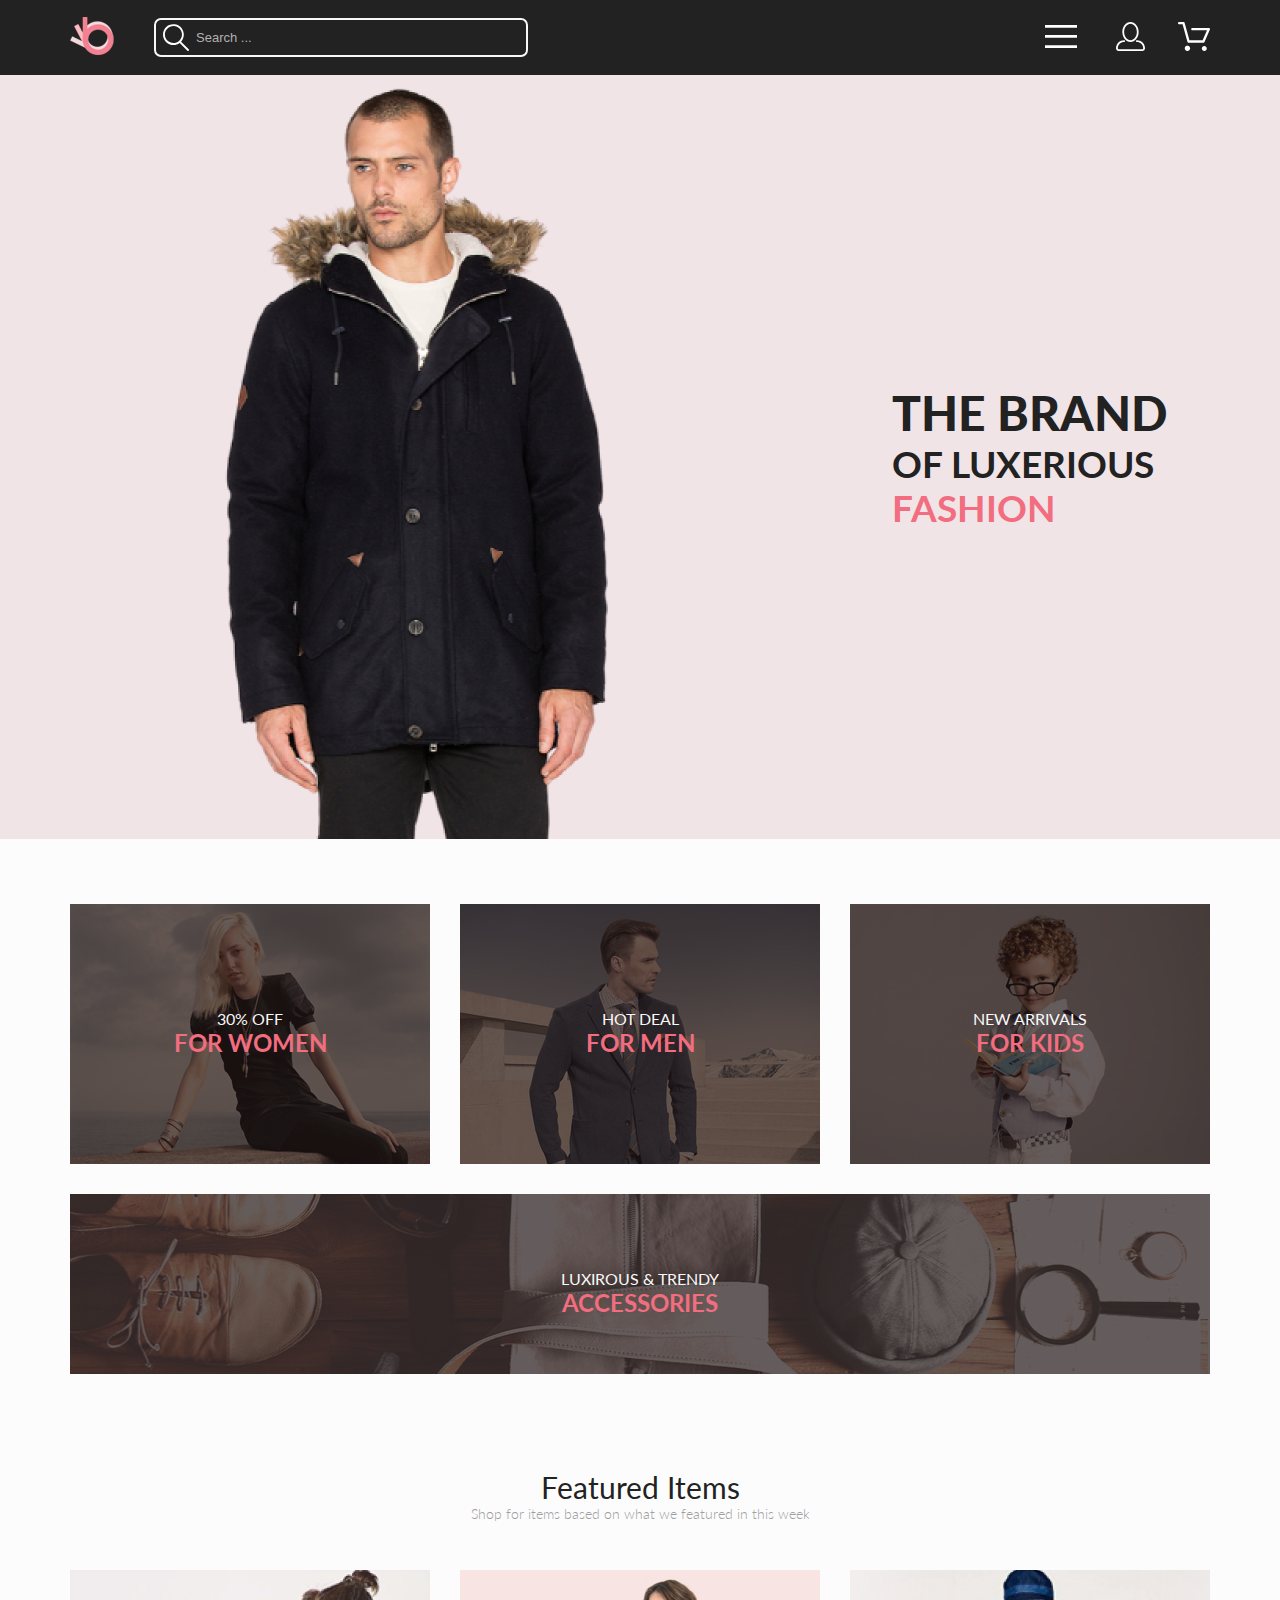
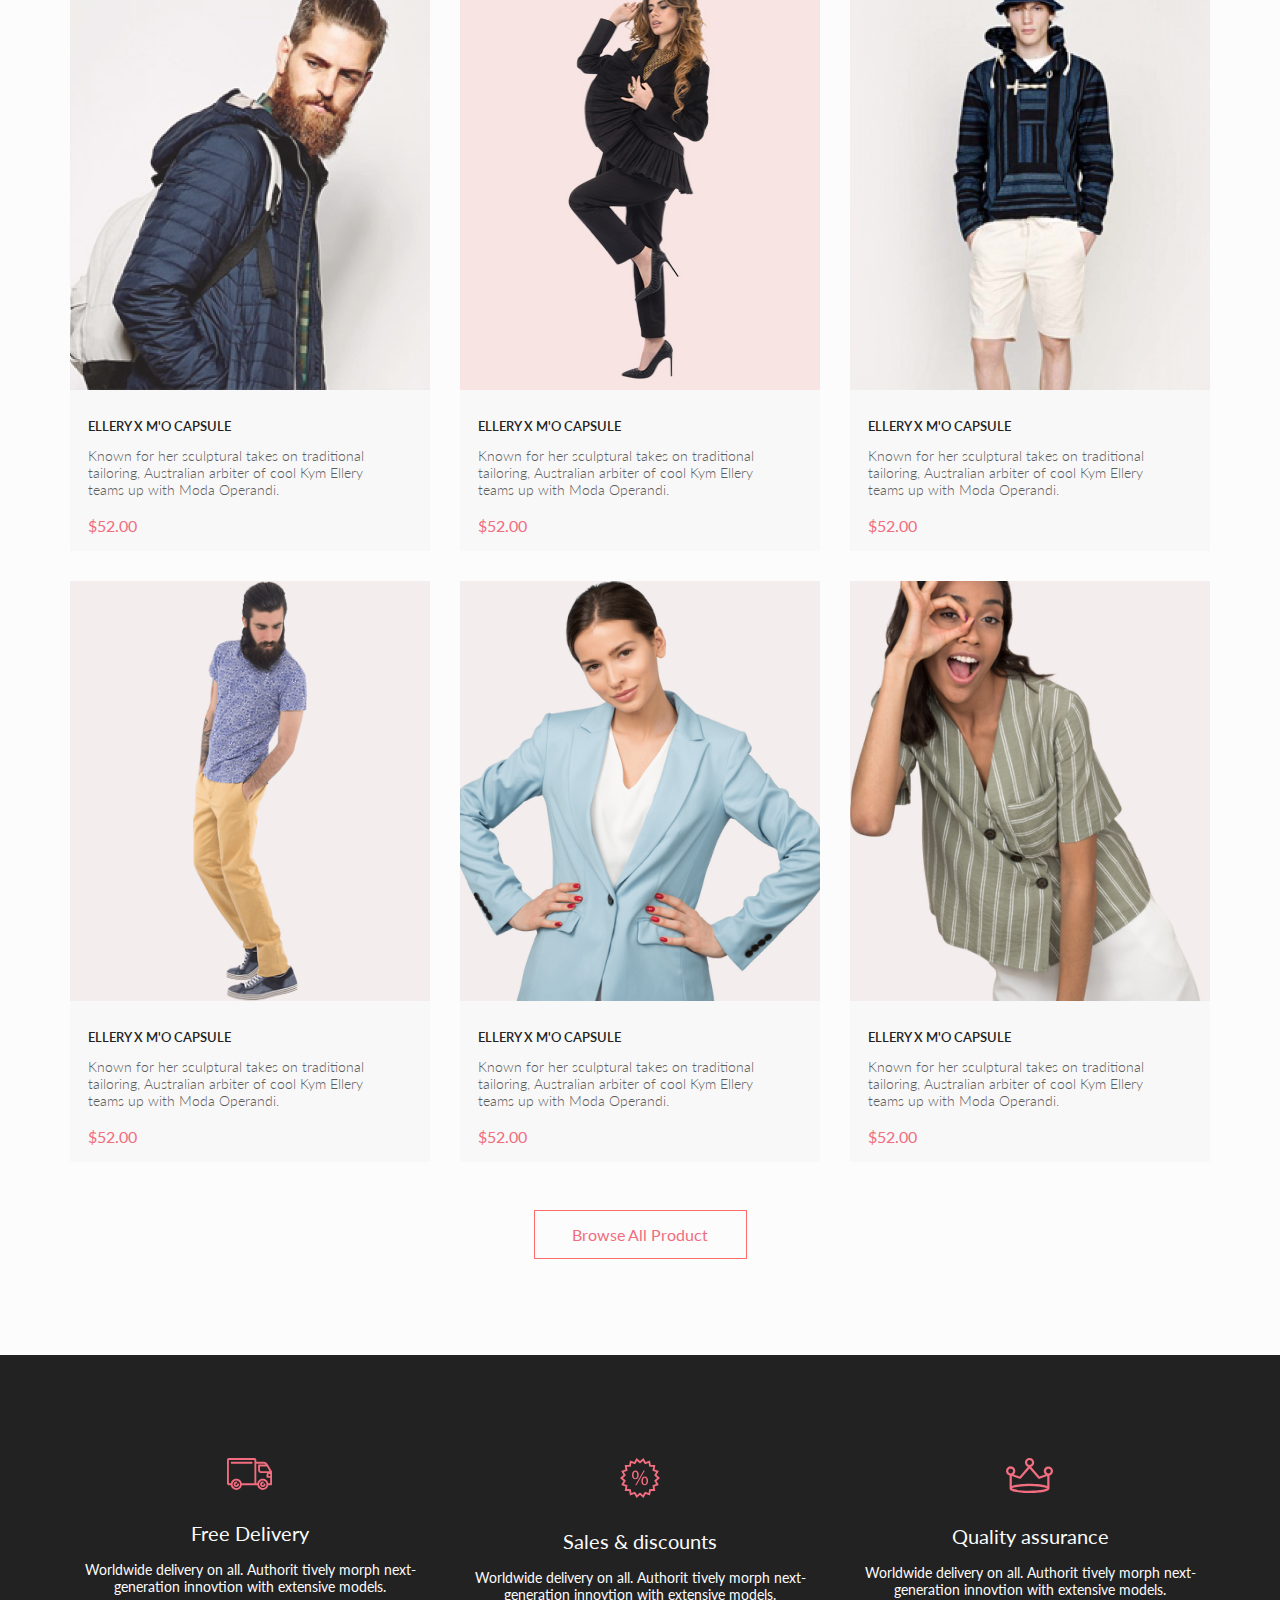
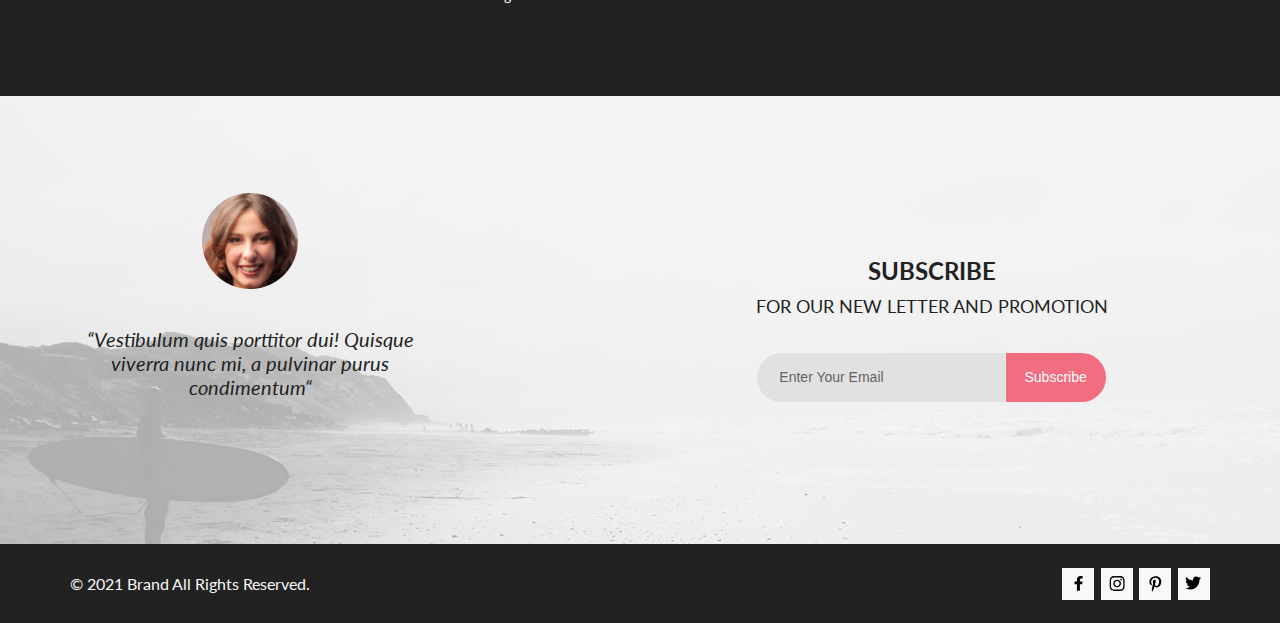
==== commit 382b7942: "add search form" ====
--- a/index.html
+++ b/index.html
@@ -18,13 +18,16 @@
             <div class="header__logo-wrp">
                 <a class="header__logo-link" href="index.html"><img class="header__logo" src="images/logo.png"
                         alt="logo"></a>
-                <button class="header__search-btn btn-padding" type="submit"><svg width="27" height="28"
-                        viewBox="0 0 27 28" xmlns="http://www.w3.org/2000/svg">
-                        <path
-                            d="M19.0596 17.6259C20.6713 15.8658 21.6282 13.6048 21.7698 11.2225C21.9113 8.84018 21.2288 6.48173 19.8369 4.54318C18.445 2.60463 16.4285 1.20404 14.126 0.576619C11.8234 -0.0508009 9.3751 0.13316 7.19217 1.09761C5.00923 2.06205 3.22462 3.74825 2.13804 5.87302C1.05145 7.9978 0.729054 10.4318 1.225 12.7661C1.72094 15.1005 3.00501 17.1932 4.86158 18.6927C6.71815 20.1922 9.03413 21.0072 11.4206 21.0009C13.673 21.004 15.8645 20.27 17.6606 18.9109L25.4086 26.7179C25.4941 26.807 25.5965 26.8781 25.7099 26.927C25.8232 26.9759 25.9452 27.0017 26.0686 27.0029C26.1923 27.0033 26.3148 26.9782 26.4283 26.9292C26.5419 26.8801 26.6441 26.8082 26.7286 26.7179C26.9025 26.537 26.9997 26.2958 26.9997 26.0449C26.9997 25.794 26.9025 25.5528 26.7286 25.3719L19.0596 17.6259ZM2.88662 10.5009C2.89946 8.81563 3.41094 7.17187 4.35659 5.77685C5.30224 4.38183 6.63972 3.29801 8.20044 2.662C9.76115 2.02599 11.4752 1.86627 13.1266 2.20298C14.7779 2.53969 16.2926 3.35775 17.4797 4.55404C18.6668 5.75033 19.4732 7.27129 19.7972 8.92519C20.1212 10.5791 19.9483 12.2919 19.3002 13.8476C18.6522 15.4034 17.5581 16.7325 16.1559 17.6674C14.7536 18.6023 13.1059 19.1011 11.4206 19.1009C9.14916 19.0901 6.97482 18.1784 5.37484 16.566C3.77486 14.9537 2.87998 12.7724 2.88662 10.5009V10.5009Z" />
-                    </svg>
-                </button>
-
+                <form class="header__search-form" action="#">
+                    <button class="header__search-btn btn-padding" type="submit"><svg width="27" height="28"
+                            viewBox="0 0 27 28" xmlns="http://www.w3.org/2000/svg">
+                            <path
+                                d="M19.0596 17.6259C20.6713 15.8658 21.6282 13.6048 21.7698 11.2225C21.9113 8.84018 21.2288 6.48173 19.8369 4.54318C18.445 2.60463 16.4285 1.20404 14.126 0.576619C11.8234 -0.0508009 9.3751 0.13316 7.19217 1.09761C5.00923 2.06205 3.22462 3.74825 2.13804 5.87302C1.05145 7.9978 0.729054 10.4318 1.225 12.7661C1.72094 15.1005 3.00501 17.1932 4.86158 18.6927C6.71815 20.1922 9.03413 21.0072 11.4206 21.0009C13.673 21.004 15.8645 20.27 17.6606 18.9109L25.4086 26.7179C25.4941 26.807 25.5965 26.8781 25.7099 26.927C25.8232 26.9759 25.9452 27.0017 26.0686 27.0029C26.1923 27.0033 26.3148 26.9782 26.4283 26.9292C26.5419 26.8801 26.6441 26.8082 26.7286 26.7179C26.9025 26.537 26.9997 26.2958 26.9997 26.0449C26.9997 25.794 26.9025 25.5528 26.7286 25.3719L19.0596 17.6259ZM2.88662 10.5009C2.89946 8.81563 3.41094 7.17187 4.35659 5.77685C5.30224 4.38183 6.63972 3.29801 8.20044 2.662C9.76115 2.02599 11.4752 1.86627 13.1266 2.20298C14.7779 2.53969 16.2926 3.35775 17.4797 4.55404C18.6668 5.75033 19.4732 7.27129 19.7972 8.92519C20.1212 10.5791 19.9483 12.2919 19.3002 13.8476C18.6522 15.4034 17.5581 16.7325 16.1559 17.6674C14.7536 18.6023 13.1059 19.1011 11.4206 19.1009C9.14916 19.0901 6.97482 18.1784 5.37484 16.566C3.77486 14.9537 2.87998 12.7724 2.88662 10.5009V10.5009Z" />
+                        </svg>
+                    </button>
+                    <label class="invisible" for="search">Search</label>
+                    <input class="header__search-input input-style" type="text" placeholder="Search ...">
+                </form>
             </div>
             <ul class="header__list">
                 <li class="header__item">
@@ -107,7 +110,7 @@
                     </div>
                 </li>
                 <li class="header__item">
-                    <a href="#" class="header__link"><svg width="29" height="29" viewBox="0 0 29 29"
+                    <a href="registration.html" class="header__link"><svg width="29" height="29" viewBox="0 0 29 29"
                             xmlns="http://www.w3.org/2000/svg">
                             <path
                                 d="M14.5 19.937C19 19.937 22.656 15.464 22.656 9.968C22.656 4.472 19 0 14.5 0C13.3631 0.0217413 12.2463 0.303398 11.2351 0.823397C10.2239 1.34339 9.34507 2.08794 8.66602 3C7.12663 4.99573 6.30819 7.45381 6.34399 9.974C6.34399 15.465 10 19.937 14.5 19.937ZM14.5 1.813C18 1.813 20.844 5.472 20.844 9.969C20.844 14.466 17.998 18.125 14.5 18.125C11.002 18.125 8.15603 14.465 8.15503 9.969C8.15403 5.473 11 1.813 14.5 1.813ZM20.844 18.125C20.6036 18.125 20.373 18.2205 20.203 18.3905C20.033 18.5605 19.9375 18.7911 19.9375 19.0315C19.9375 19.2719 20.033 19.5025 20.203 19.6725C20.373 19.8425 20.6036 19.938 20.844 19.938C22.526 19.9399 24.1386 20.6088 25.3279 21.7982C26.5172 22.9875 27.1861 24.6 27.188 26.282C27.1875 26.5221 27.0918 26.7523 26.922 26.9221C26.7522 27.0918 26.5221 27.1875 26.282 27.188H2.71997C2.47985 27.1875 2.24975 27.0918 2.07996 26.9221C1.91016 26.7523 1.81449 26.5221 1.81396 26.282C1.81608 24.6001 2.48517 22.9877 3.67444 21.7985C4.86371 20.6092 6.47608 19.9401 8.15796 19.938C8.39824 19.938 8.62868 19.8425 8.79858 19.6726C8.96849 19.5027 9.06396 19.2723 9.06396 19.032C9.06396 18.7917 8.96849 18.5613 8.79858 18.3914C8.62868 18.2215 8.39824 18.126 8.15796 18.126C5.99541 18.1279 3.92201 18.9875 2.39258 20.5164C0.863144 22.0453 0.00264777 24.1185 0 26.281C0.000794067 27.0019 0.287502 27.693 0.797241 28.2027C1.30698 28.7125 1.99811 28.9992 2.71899 29H26.282C27.0027 28.9989 27.6936 28.7121 28.2031 28.2024C28.7126 27.6927 28.9992 27.0017 29 26.281C28.9974 24.1187 28.1372 22.0457 26.6083 20.5168C25.0793 18.9878 23.0063 18.1276 20.844 18.125Z" />
@@ -115,7 +118,7 @@
                     </a>
                 </li>
                 <li class="header__item">
-                    <a href="#" class="header__link"><svg width="32" height="29" viewBox="0 0 32 29"
+                    <a href="cart.html" class="header__link"><svg width="32" height="29" viewBox="0 0 32 29"
                             xmlns="http://www.w3.org/2000/svg">
                             <path
                                 d="M26.2009 29C25.5532 28.9738 24.9415 28.6948 24.4972 28.2227C24.0529 27.7506 23.8114 27.1232 23.8245 26.475C23.8376 25.8269 24.1043 25.2097 24.5673 24.7559C25.0303 24.3022 25.6527 24.048 26.301 24.048C26.9493 24.048 27.5717 24.3022 28.0347 24.7559C28.4977 25.2097 28.7644 25.8269 28.7775 26.475C28.7906 27.1232 28.549 27.7506 28.1047 28.2227C27.6604 28.6948 27.0488 28.9738 26.401 29H26.2009ZM6.75293 26.32C6.75293 25.79 6.91011 25.2718 7.20459 24.8311C7.49907 24.3904 7.91764 24.0469 8.40735 23.844C8.89705 23.6412 9.43594 23.5881 9.95581 23.6915C10.4757 23.7949 10.9532 24.0502 11.328 24.425C11.7028 24.7998 11.9581 25.2773 12.0615 25.7972C12.1649 26.317 12.1118 26.8559 11.9089 27.3456C11.7061 27.8353 11.3626 28.2539 10.9219 28.5483C10.4812 28.8428 9.96304 29 9.43298 29C9.08087 29.0003 8.73212 28.9311 8.40674 28.7966C8.08136 28.662 7.78569 28.4646 7.53662 28.2158C7.28755 27.9669 7.09001 27.6713 6.9552 27.3461C6.82039 27.0208 6.75098 26.6721 6.75098 26.32H6.75293ZM10.553 20.686C10.2935 20.6868 10.0409 20.6024 9.83411 20.4457C9.62727 20.2891 9.47758 20.0689 9.40796 19.819L4.57495 2.36401H1.18201C0.868521 2.36401 0.567859 2.23947 0.346191 2.01781C0.124523 1.79614 0 1.49549 0 1.18201C0 0.868519 0.124523 0.567873 0.346191 0.346205C0.567859 0.124537 0.868521 5.81268e-06 1.18201 5.81268e-06H5.46301C5.7225 -0.00080736 5.97504 0.0837201 6.18176 0.240568C6.38848 0.397416 6.53784 0.617884 6.60693 0.868006L11.4399 18.323H24.6179L29.001 8.27501H14.401C14.2428 8.27961 14.0854 8.25242 13.9379 8.19507C13.7904 8.13771 13.6559 8.05134 13.5424 7.94108C13.4288 7.83082 13.3386 7.69891 13.277 7.55315C13.2154 7.40739 13.1836 7.25075 13.1836 7.0925C13.1836 6.93426 13.2154 6.77762 13.277 6.63186C13.3386 6.4861 13.4288 6.35419 13.5424 6.24393C13.6559 6.13367 13.7904 6.0473 13.9379 5.98994C14.0854 5.93259 14.2428 5.90541 14.401 5.91001H30.814C31.0097 5.90996 31.2022 5.95866 31.3744 6.05172C31.5465 6.14478 31.6928 6.27926 31.7999 6.44301C31.9078 6.60729 31.9734 6.79569 31.9908 6.99145C32.0083 7.18721 31.9771 7.38424 31.9 7.565L26.495 19.977C26.4026 20.1876 26.251 20.3668 26.0585 20.4927C25.866 20.6186 25.641 20.6858 25.411 20.686H10.553Z" />
--- a/css/style.css
+++ b/css/style.css
@@ -306,6 +306,18 @@
   color: #575757;
 }
 
+.cart input[type="number"] {
+  width: 30px;
+  height: 22px;
+  border: 1px solid #EAEAEA;
+  margin: 0 0 0 25px;
+  padding: 0 0 0 12px;
+  text-align: center;
+  font-size: 18px;
+  line-height: 21px;
+  font-weight: 400;
+}
+
 .cart .cart__item-btn {
   position: absolute;
   background-color: transparent;
@@ -348,14 +360,17 @@
 
 .cart .cart__btn:hover, .cart .cart__btn:focus {
   outline: 2px solid #F16D7F;
-  border-radius: 5px;
+  background: transparent;
+  color: #F16D7F;
+  cursor: pointer;
+  fill: #F16D7F;
 }
 
 .cart .cart__btn:active {
-  outline: 2px solid #222222;
-  background-color: darkgray;
+  outline: 2px solid #F16D7F;
+  background-color: #222222;
   color: #F8F8F8;
-  border-radius: 5px;
+  fill: #F8F8F8;
 }
 
 .cart .cart__delivery {
@@ -391,14 +406,17 @@
 
 .cart .cart__form-btn:hover, .cart .cart__form-btn:focus {
   outline: 2px solid #F16D7F;
-  border-radius: 5px;
+  background: transparent;
+  color: #F16D7F;
+  cursor: pointer;
+  fill: #F16D7F;
 }
 
 .cart .cart__form-btn:active {
-  outline: 2px solid #222222;
-  background-color: darkgray;
+  outline: 2px solid #F16D7F;
+  background-color: #222222;
   color: #F8F8F8;
-  border-radius: 5px;
+  fill: #F8F8F8;
 }
 
 .cart .cart__payment {
@@ -789,16 +807,45 @@
   outline: 2px solid #F16D7F;
 }
 
+.header .header__search-form {
+  position: relative;
+}
+
+.header .header__search-input {
+  position: absolute;
+  background-color: transparent;
+  border: none;
+  outline: 2px solid #F8F8F8;
+  border-radius: 5px;
+  color: #F8F8F8;
+  height: 35px;
+  top: 3px;
+  left: 40px;
+  padding: 0 0 0 40px;
+}
+
+.header .header__search-input:focus {
+  outline: 2px solid #F16D7F;
+  border-radius: 5px;
+}
+
 .header .header__search-btn {
+  position: absolute;
+  top: 1px;
+  z-index: 2;
   background-color: transparent;
   border: none;
   fill: #fff;
   cursor: pointer;
-  margin: 0 0 0 40px;
-}
-
-.header .header__search-btn:hover {
+  margin: 5px 0 0 40px;
+}
+
+.header .header__search-btn:hover, .header .header__search-btn:focus {
   fill: #F16D7F;
+}
+
+.header .header__search-btn:active {
+  fill: #4F4745;
 }
 
 .header .header__list {
@@ -851,7 +898,7 @@
   border: none;
   background-color: transparent;
   top: 16px;
-  right: 16px;
+  right: 30px;
 }
 
 .header .header__link {
@@ -860,6 +907,10 @@
 
 .header .header__link:hover, .header .header__link:focus {
   fill: #F16D7F;
+}
+
+.header .header__link:active {
+  fill: #4F4745;
 }
 
 .header .header__title {
@@ -869,6 +920,20 @@
   color: #222222;
   text-transform: uppercase;
   margin: 0 0 4px 0;
+}
+
+.header__nav .header__nav-button {
+  padding: 3px 3px 0 3px;
+}
+
+.header__nav .header__nav-button:hover, .header__nav .header__nav-button:focus {
+  outline: 1px solid #222222;
+}
+
+.header__nav .header__nav-button:active {
+  outline: 1px solid #222222;
+  background-color: #222222;
+  fill: #F8F8F8;
 }
 
 .header__nav .nav-sub-item__title {
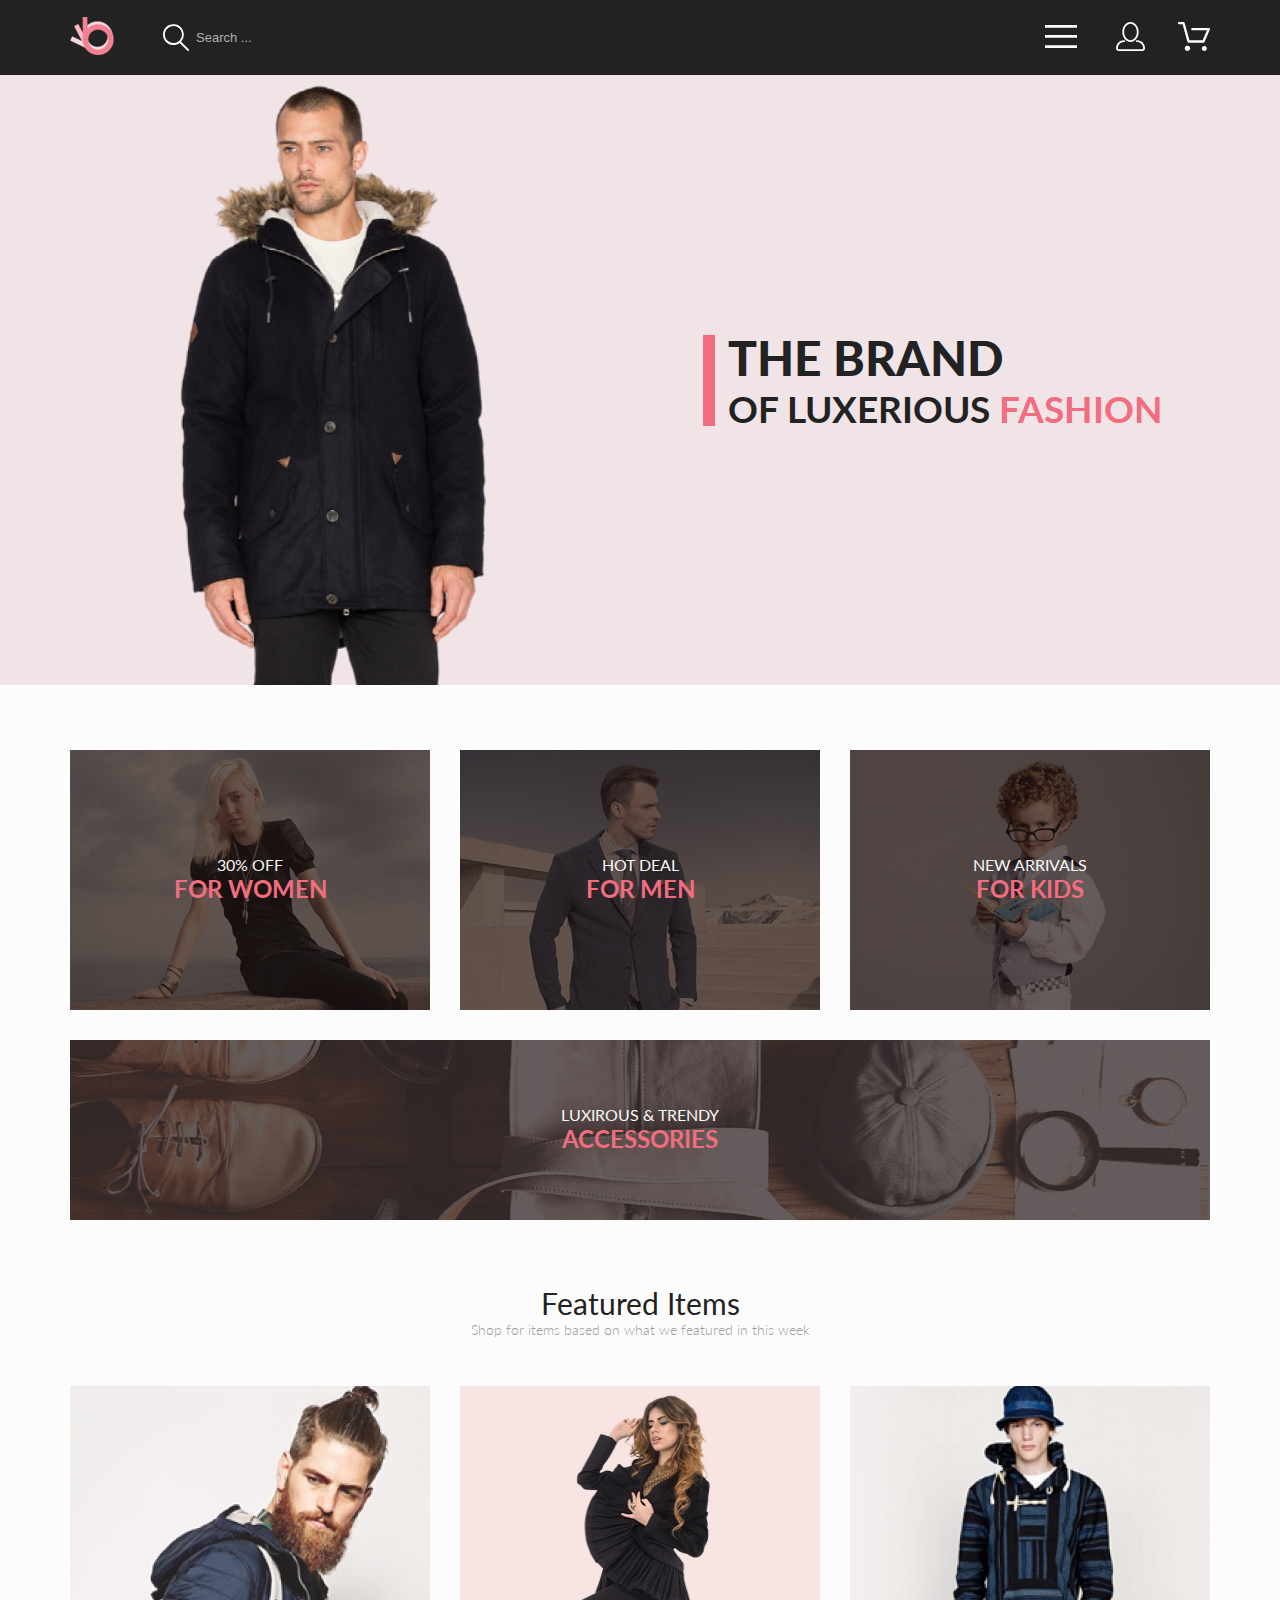
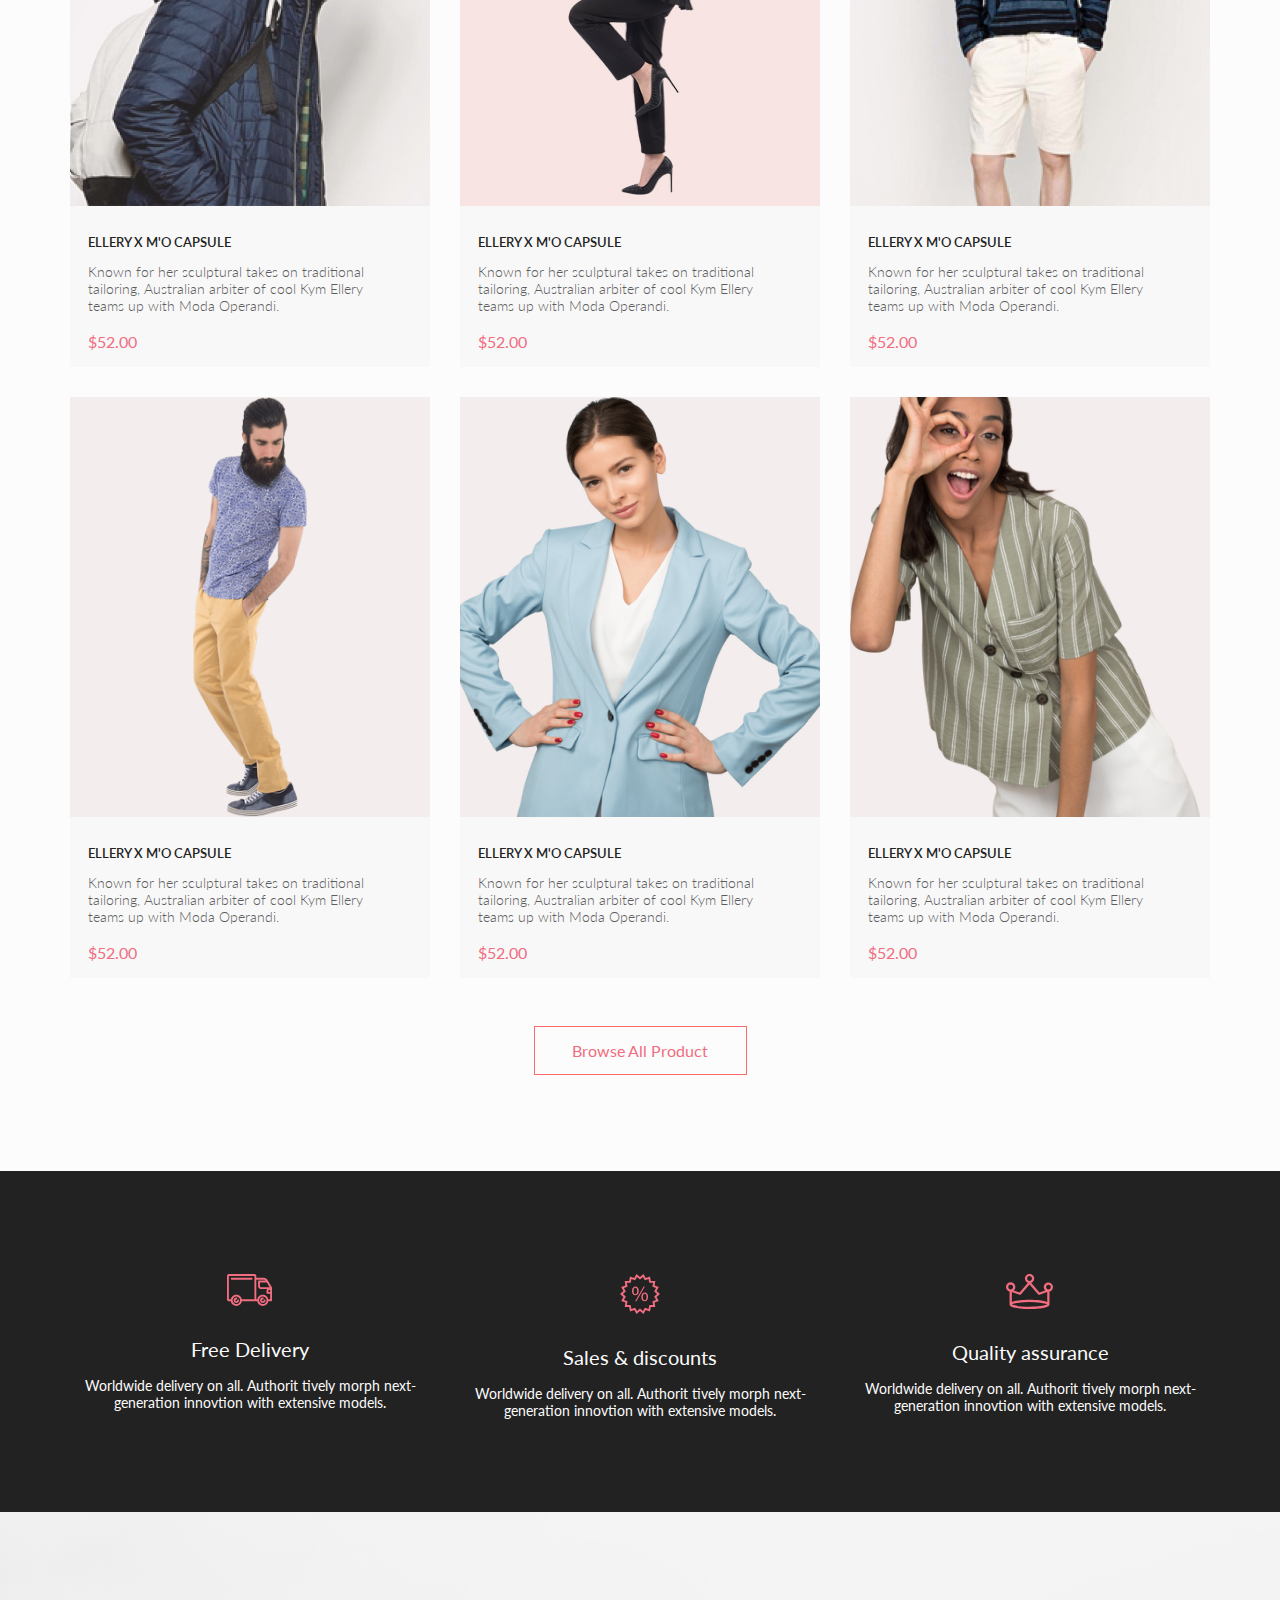
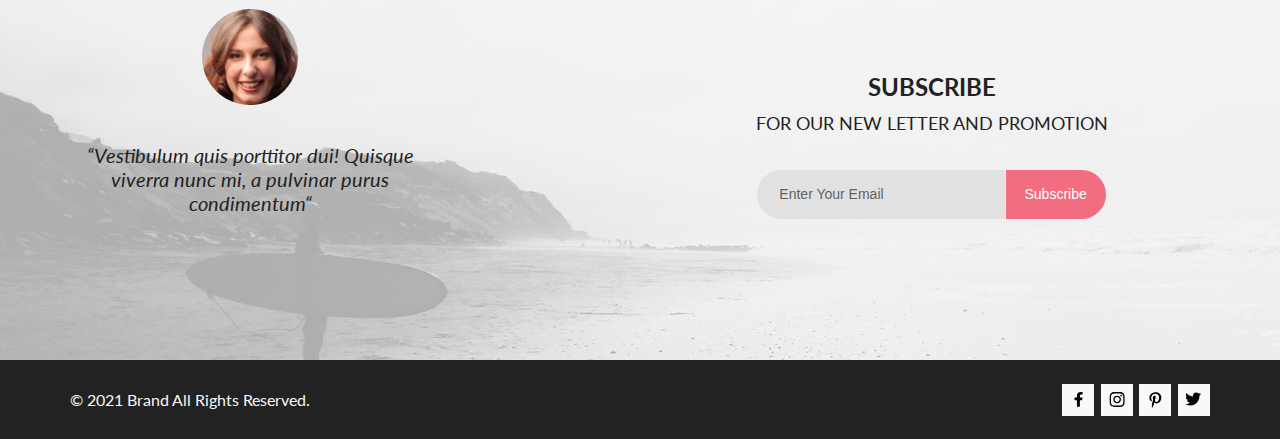
==== commit 0da311c6: "add @media for tablet and mobile in index.html" ====
--- a/index.html
+++ b/index.html
@@ -131,7 +131,7 @@
 
     <main>
         <section class="brand">
-            <img class="brand__img" src="images/top-main-man.png" alt="">
+            <img class="brand__img" src="images/top-main-man.png" alt="brand">
             <div class="brand__title-wrp">
                 <h1 class="brand__title">the brand <span class="brand__subtitle">of luxerious
                         <span class="brand__subtitle-pink pink">fashion</span></span></h1>
--- a/css/style.css
+++ b/css/style.css
@@ -142,6 +142,18 @@
   margin: 0 auto;
 }
 
+@media (max-width: 768px) {
+  .container {
+    width: 95.7%;
+  }
+}
+
+@media (max-width: 376px) {
+  .container {
+    width: 96%;
+  }
+}
+
 header {
   background-color: #222222;
 }
@@ -192,7 +204,19 @@
 
 .addition {
   background-color: #222222;
-  height: 341px;
+  min-height: 341px;
+}
+
+@media (max-width: 768px) {
+  .addition {
+    padding: 0 210px 64px 210px;
+  }
+}
+
+@media (max-width: 376px) {
+  .addition {
+    padding: 0 18px 81px 18px;
+  }
 }
 
 .addition .addition__list {
@@ -208,6 +232,18 @@
   margin: 103px 0 0 0;
 }
 
+@media (max-width: 768px) {
+  .addition .addition__item {
+    margin: 48px 0 0 0;
+  }
+}
+
+@media (max-width: 376px) {
+  .addition .addition__item {
+    margin: 48px 0 0 0;
+  }
+}
+
 .addition .addition__title {
   font-size: 20px;
   line-height: 24px;
@@ -229,11 +265,40 @@
   background-color: #F1E4E6;
 }
 
+@media (max-width: 376px) {
+  .brand {
+    height: 363px;
+  }
+}
+
+.brand .brand__img {
+  width: 50%;
+  height: auto;
+}
+
+@media (max-width: 376px) {
+  .brand .brand__img {
+    display: none;
+  }
+}
+
 .brand .brand__title-wrp {
   flex-grow: 1;
-  margin: 0 0 0 91px;
   display: flex;
   align-items: center;
+  padding: 0 0 0 88px;
+}
+
+@media (max-width: 768px) {
+  .brand .brand__title-wrp {
+    padding: 0 0 0 67px;
+  }
+}
+
+@media (max-width: 376px) {
+  .brand .brand__title-wrp {
+    padding: 0 0 0 83px;
+  }
 }
 
 .brand .brand__title {
@@ -242,6 +307,40 @@
   line-height: 58px;
   font-weight: 900;
   color: #222222;
+  position: relative;
+}
+
+@media (max-width: 768px) {
+  .brand .brand__title {
+    font-size: 44px;
+    line-height: 53px;
+    font-weight: 400;
+  }
+}
+
+@media (max-width: 376px) {
+  .brand .brand__title {
+    font-size: 38px;
+    line-height: 46px;
+    font-weight: 400;
+  }
+}
+
+.brand .brand__title:before {
+  content: '';
+  background: url("../../images/vertical-line.png");
+  width: 12px;
+  height: 92px;
+  margin: 0 16px 0 60px;
+  position: absolute;
+  top: 5px;
+  left: -85px;
+}
+
+@media (max-width: 376px) {
+  .brand .brand__title:before {
+    height: 61px;
+  }
 }
 
 .brand .brand__subtitle {
@@ -249,6 +348,22 @@
   font-size: 37px;
   line-height: 44px;
   font-weight: 700;
+}
+
+@media (max-width: 768px) {
+  .brand .brand__subtitle {
+    font-size: 24px;
+    line-height: 29px;
+    font-weight: 400;
+  }
+}
+
+@media (max-width: 376px) {
+  .brand .brand__subtitle {
+    font-size: 20px;
+    line-height: 24px;
+    font-weight: 400;
+  }
 }
 
 .brand .brand__subtitle-pink {
@@ -615,19 +730,32 @@
   margin: 0 auto;
 }
 
-.catalog .catalog__btn-browse:hover {
+.catalog .catalog__btn-browse:hover, .catalog .catalog__btn-browse:focus {
   color: #fff;
   background-color: #F16D7F;
 }
 
+.catalog .catalog__btn-browse:active {
+  outline: 2px solid #F16D7F;
+  background-color: #222222;
+  color: #fff;
+}
+
 .footer__copy {
   background-color: #222222;
-  height: 79px;
+  min-height: 79px;
 }
 
 .footer__copy .footer__copy-wrp {
   display: flex;
+  flex-wrap: wrap;
   justify-content: space-between;
+}
+
+@media (max-width: 376px) {
+  .footer__copy .footer__copy-wrp {
+    flex-direction: column-reverse;
+  }
 }
 
 .footer__copy .footer__copy-text {
@@ -639,11 +767,24 @@
   margin: 30px 0 0 0;
 }
 
+@media (max-width: 376px) {
+  .footer__copy .footer__copy-text {
+    width: 251px;
+    margin: 40px auto 9px auto;
+  }
+}
+
 .footer__copy .footer__copy-list {
   display: flex;
   width: 148px;
   justify-content: space-between;
   margin: 24px 0 0 0;
+}
+
+@media (max-width: 376px) {
+  .footer__copy .footer__copy-list {
+    margin: 43px auto 0 auto;
+  }
 }
 
 .footer__copy .footer__copy-item-link {
@@ -668,8 +809,9 @@
 }
 
 .footer__subscribe {
-  background: url(../images/subscribe-bg.jpg) no-repeat center/cover;
-  height: 448px;
+  background: url(../images/subscribe-bg.png);
+  background-size: cover;
+  min-height: 448px;
 }
 
 .footer__subscribe .footer__subscribe-wrp {
@@ -685,6 +827,20 @@
   margin: 97px 0 0 0;
 }
 
+@media (max-width: 768px) {
+  .footer__subscribe .footer__subscribe-user {
+    padding: 0 210px;
+    margin: 53px 0 0 0;
+  }
+}
+
+@media (max-width: 376px) {
+  .footer__subscribe .footer__subscribe-user {
+    padding: 0 20px;
+    margin: 54px 0 0 0;
+  }
+}
+
 .footer__subscribe .footer__subscribe-img {
   margin: 0 0 35px 0;
 }
@@ -704,6 +860,19 @@
   margin: 155px 0 0 0;
 }
 
+@media (max-width: 768px) {
+  .footer__subscribe .footer__subscribe-info {
+    margin: 48px auto 140px auto;
+  }
+}
+
+@media (max-width: 376px) {
+  .footer__subscribe .footer__subscribe-info {
+    width: 341px;
+    margin: 59px auto 110px auto;
+  }
+}
+
 .footer__subscribe .footer__subscribe-title {
   text-transform: uppercase;
   font-size: 24px;
@@ -718,6 +887,14 @@
   line-height: 30px;
   font-weight: 400;
   color: #222222;
+}
+
+@media (max-width: 376px) {
+  .footer__subscribe .footer__subscribe-text {
+    font-size: 14px;
+    line-height: 21px;
+    font-weight: 400;
+  }
 }
 
 .footer__subscribe .footer__subscribe-form {
@@ -744,7 +921,6 @@
 
 .footer__subscribe .footer__subscribe-input:focus, .footer__subscribe .footer__subscribe-input:active {
   outline: 2px solid #F16D7F;
-  background: transparent;
 }
 
 .footer__subscribe .footer__subscribe-input::placeholder {
@@ -815,7 +991,6 @@
   position: absolute;
   background-color: transparent;
   border: none;
-  outline: 2px solid #F8F8F8;
   border-radius: 5px;
   color: #F8F8F8;
   height: 35px;
@@ -827,6 +1002,18 @@
 .header .header__search-input:focus {
   outline: 2px solid #F16D7F;
   border-radius: 5px;
+}
+
+@media (max-width: 768px) {
+  .header .header__search-input {
+    width: 230px;
+  }
+}
+
+@media (max-width: 376px) {
+  .header .header__search-input {
+    width: 130px;
+  }
 }
 
 .header .header__search-btn {
@@ -856,6 +1043,12 @@
   margin: 0 0 0 33px;
 }
 
+@media (max-width: 376px) {
+  .header .header__item {
+    margin: 0;
+  }
+}
+
 .header .header__nav-wrp {
   position: relative;
   padding: 2px 0 0 0;
@@ -893,6 +1086,15 @@
   display: block;
 }
 
+@media (max-width: 376px) {
+  .header .header__nav {
+    width: 342px;
+    top: -23px;
+    right: -16px;
+    z-index: 2;
+  }
+}
+
 .header .header__nav-button {
   position: absolute;
   border: none;
@@ -903,6 +1105,12 @@
 
 .header .header__link {
   fill: #fff;
+}
+
+@media (max-width: 376px) {
+  .header .header__link {
+    display: none;
+  }
 }
 
 .header .header__link:hover, .header .header__link:focus {
@@ -1115,31 +1323,75 @@
   margin: 65px 0 0 0;
 }
 
+@media (max-width: 768px) {
+  .sales .sales__list {
+    margin: 20px 0 0 0;
+  }
+}
+
 .sales .sales__item {
   /* padding: 20px; */
   box-sizing: border-box;
   width: 360px;
-  min-height: 260px;
+  height: 260px;
   background-color: #4F4745;
   text-align: center;
+  padding: 105px 0 0 0;
+}
+
+.sales .sales__item:last-child {
+  padding: 65px 0 0 0;
+}
+
+@media (max-width: 768px) {
+  .sales .sales__item {
+    width: 31.5%;
+    height: 168px;
+    padding: 58px 0 0 0;
+  }
+}
+
+@media (max-width: 376px) {
+  .sales .sales__item {
+    width: 100%;
+    height: 247px;
+    margin: 32px 0 0 0;
+    padding: 98px 0 0 0;
+  }
 }
 
 .sales .sales__item--woman {
-  background-image: url("../images/offer-woman.jpg");
+  background: url("../images/offer-woman.jpg") no-repeat center/cover;
 }
 
 .sales .sales__item--man {
-  background-image: url("../images/offer-man.jpg");
+  background: url("../images/offer-man.jpg") no-repeat center/cover;
 }
 
 .sales .sales__item--kid {
-  background-image: url("../images/offer-kid.jpg");
+  background: url("../images/offer-kid.jpg") no-repeat center/cover;
 }
 
 .sales .sales__item--accessory {
   background: url("../images/offer-accessory.jpg") no-repeat center/contain;
   width: 100%;
-  min-height: 240px;
+  height: 180px;
+  margin: 30px 0 0 0;
+}
+
+@media (max-width: 768px) {
+  .sales .sales__item--accessory {
+    margin: 0;
+  }
+}
+
+@media (max-width: 376px) {
+  .sales .sales__item--accessory {
+    height: 111px;
+    background-size: cover;
+    padding: 30px 0 0 0;
+    margin: 32px 0 0 0;
+  }
 }
 
 .sales .sales__item-text {
@@ -1151,7 +1403,6 @@
   line-height: 19px;
   font-weight: 400;
   color: #F8F8F8;
-  margin: 105px 0 0 0;
 }
 
 .sales .sales__title {
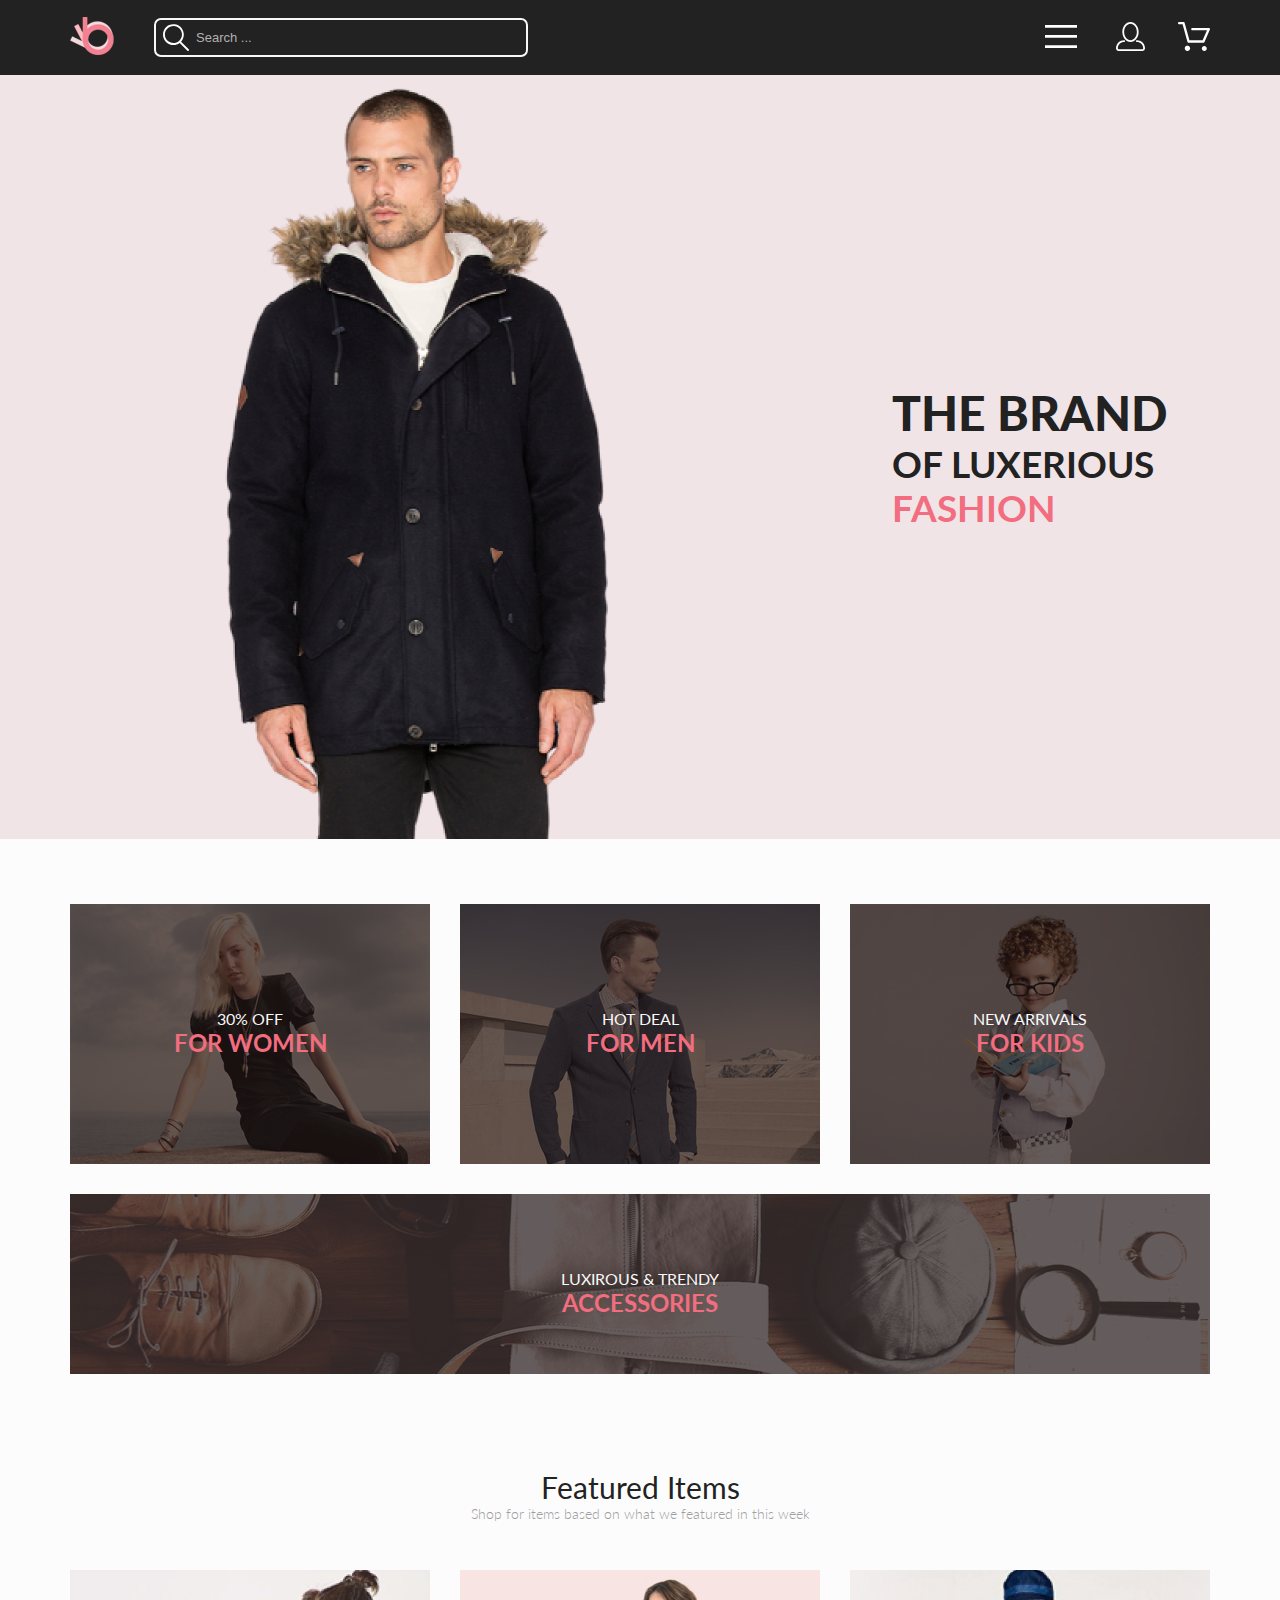
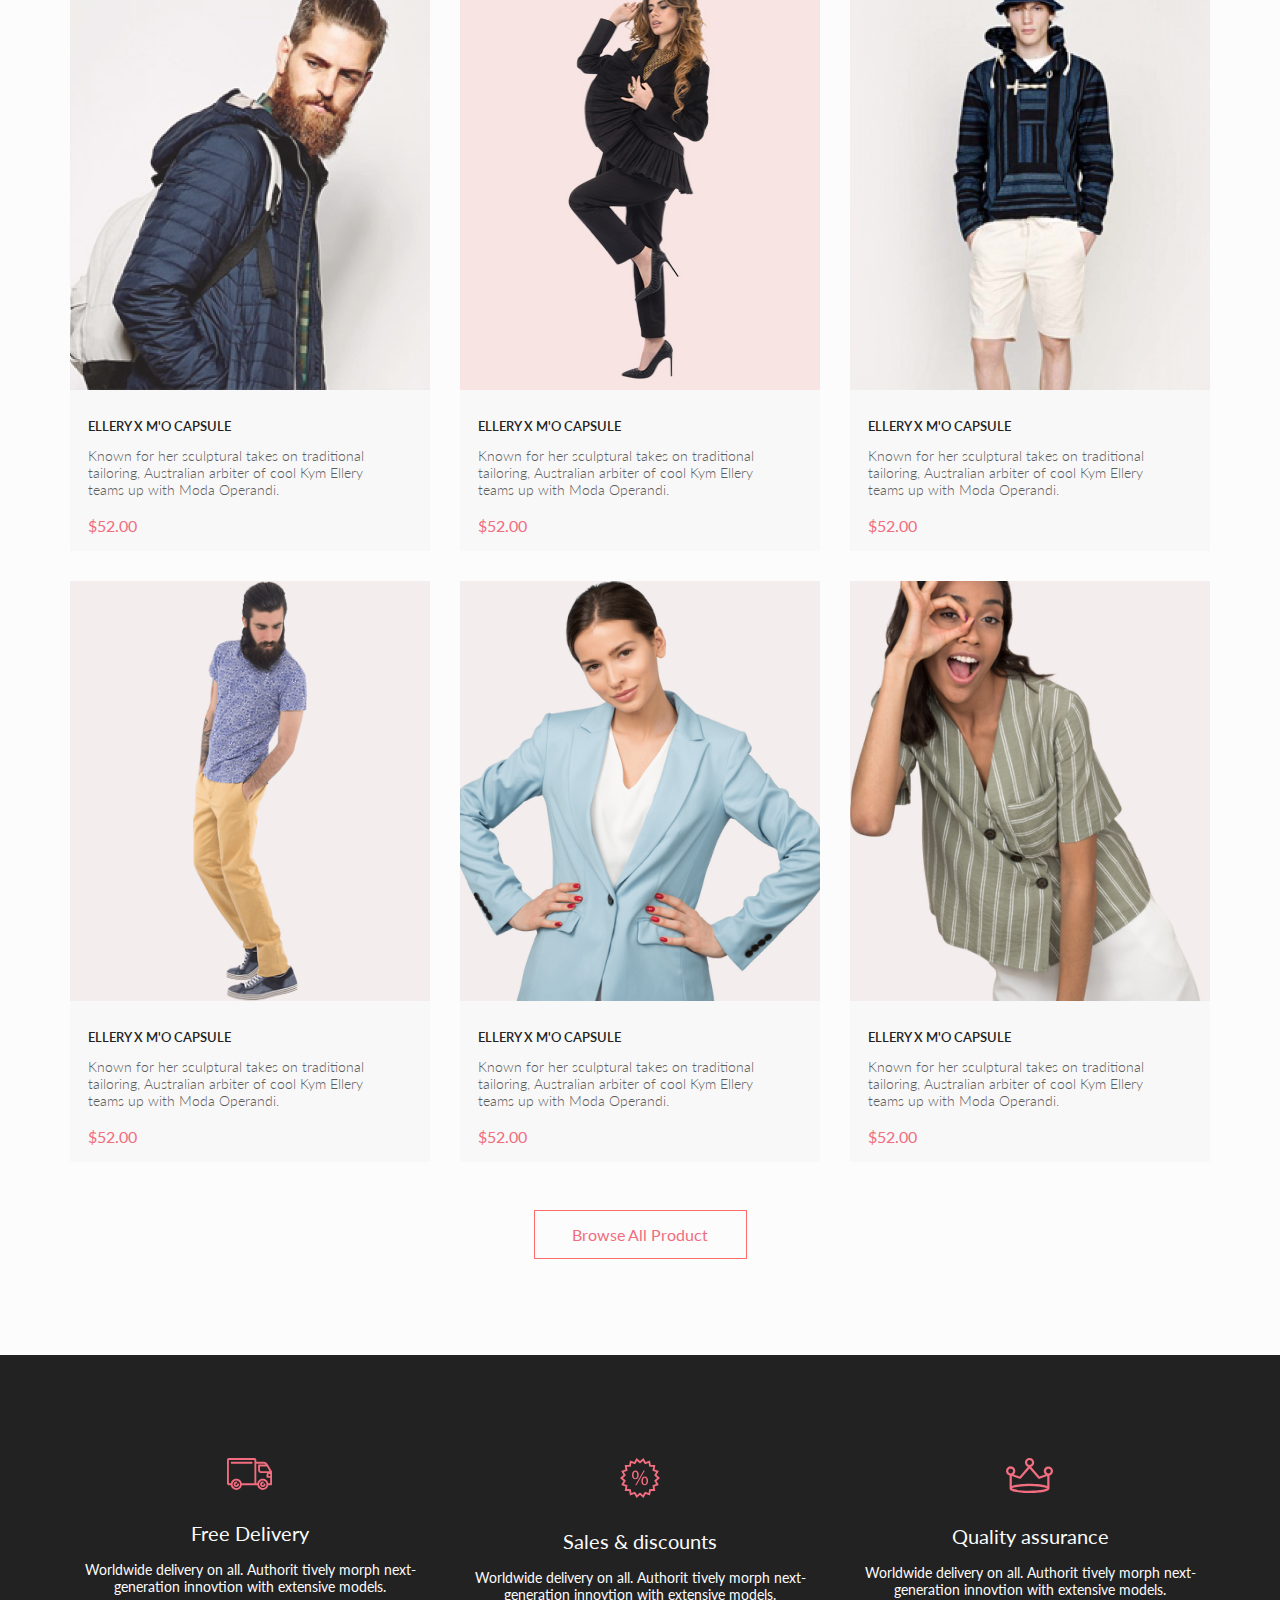
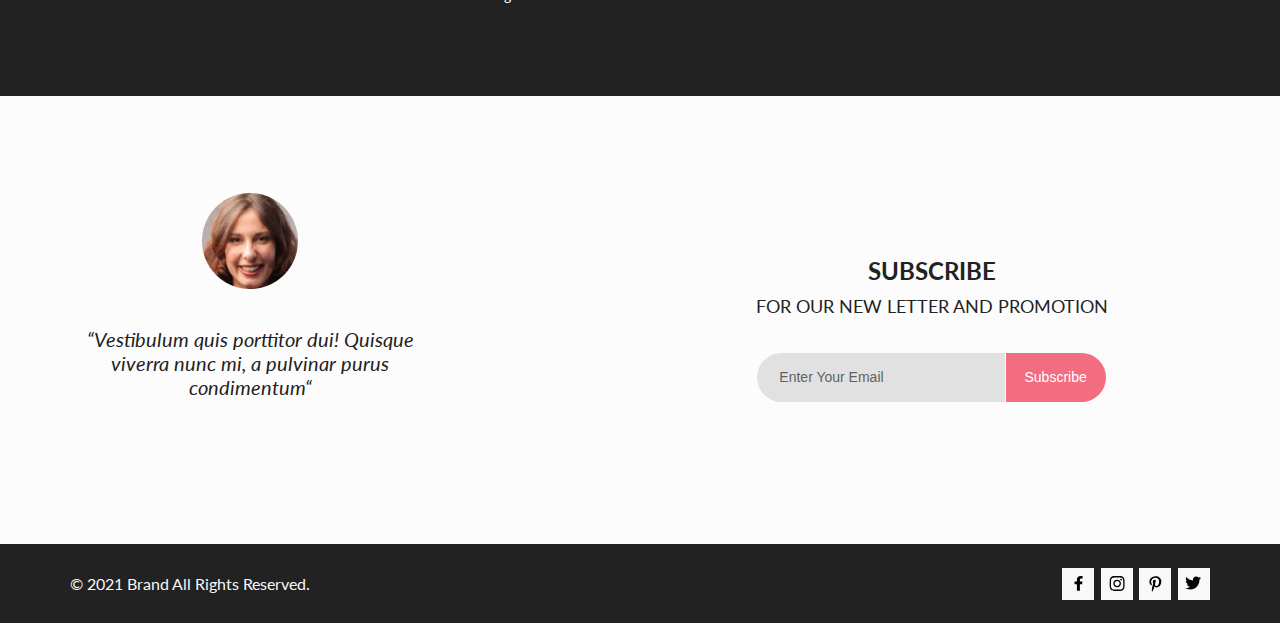
==== commit e43d0118: "Merge pull request #4 from baldazay/style-sass" ====
--- a/index.html
+++ b/index.html
@@ -131,7 +131,7 @@
 
     <main>
         <section class="brand">
-            <img class="brand__img" src="images/top-main-man.png" alt="brand">
+            <img class="brand__img" src="images/top-main-man.png" alt="">
             <div class="brand__title-wrp">
                 <h1 class="brand__title">the brand <span class="brand__subtitle">of luxerious
                         <span class="brand__subtitle-pink pink">fashion</span></span></h1>
--- a/css/style.css
+++ b/css/style.css
@@ -142,18 +142,6 @@
   margin: 0 auto;
 }
 
-@media (max-width: 768px) {
-  .container {
-    width: 95.7%;
-  }
-}
-
-@media (max-width: 376px) {
-  .container {
-    width: 96%;
-  }
-}
-
 header {
   background-color: #222222;
 }
@@ -204,19 +192,7 @@
 
 .addition {
   background-color: #222222;
-  min-height: 341px;
-}
-
-@media (max-width: 768px) {
-  .addition {
-    padding: 0 210px 64px 210px;
-  }
-}
-
-@media (max-width: 376px) {
-  .addition {
-    padding: 0 18px 81px 18px;
-  }
+  height: 341px;
 }
 
 .addition .addition__list {
@@ -232,18 +208,6 @@
   margin: 103px 0 0 0;
 }
 
-@media (max-width: 768px) {
-  .addition .addition__item {
-    margin: 48px 0 0 0;
-  }
-}
-
-@media (max-width: 376px) {
-  .addition .addition__item {
-    margin: 48px 0 0 0;
-  }
-}
-
 .addition .addition__title {
   font-size: 20px;
   line-height: 24px;
@@ -265,40 +229,11 @@
   background-color: #F1E4E6;
 }
 
-@media (max-width: 376px) {
-  .brand {
-    height: 363px;
-  }
-}
-
-.brand .brand__img {
-  width: 50%;
-  height: auto;
-}
-
-@media (max-width: 376px) {
-  .brand .brand__img {
-    display: none;
-  }
-}
-
 .brand .brand__title-wrp {
   flex-grow: 1;
+  margin: 0 0 0 91px;
   display: flex;
   align-items: center;
-  padding: 0 0 0 88px;
-}
-
-@media (max-width: 768px) {
-  .brand .brand__title-wrp {
-    padding: 0 0 0 67px;
-  }
-}
-
-@media (max-width: 376px) {
-  .brand .brand__title-wrp {
-    padding: 0 0 0 83px;
-  }
 }
 
 .brand .brand__title {
@@ -307,40 +242,6 @@
   line-height: 58px;
   font-weight: 900;
   color: #222222;
-  position: relative;
-}
-
-@media (max-width: 768px) {
-  .brand .brand__title {
-    font-size: 44px;
-    line-height: 53px;
-    font-weight: 400;
-  }
-}
-
-@media (max-width: 376px) {
-  .brand .brand__title {
-    font-size: 38px;
-    line-height: 46px;
-    font-weight: 400;
-  }
-}
-
-.brand .brand__title:before {
-  content: '';
-  background: url("../../images/vertical-line.png");
-  width: 12px;
-  height: 92px;
-  margin: 0 16px 0 60px;
-  position: absolute;
-  top: 5px;
-  left: -85px;
-}
-
-@media (max-width: 376px) {
-  .brand .brand__title:before {
-    height: 61px;
-  }
 }
 
 .brand .brand__subtitle {
@@ -348,22 +249,6 @@
   font-size: 37px;
   line-height: 44px;
   font-weight: 700;
-}
-
-@media (max-width: 768px) {
-  .brand .brand__subtitle {
-    font-size: 24px;
-    line-height: 29px;
-    font-weight: 400;
-  }
-}
-
-@media (max-width: 376px) {
-  .brand .brand__subtitle {
-    font-size: 20px;
-    line-height: 24px;
-    font-weight: 400;
-  }
 }
 
 .brand .brand__subtitle-pink {
@@ -730,32 +615,19 @@
   margin: 0 auto;
 }
 
-.catalog .catalog__btn-browse:hover, .catalog .catalog__btn-browse:focus {
+.catalog .catalog__btn-browse:hover {
   color: #fff;
   background-color: #F16D7F;
 }
 
-.catalog .catalog__btn-browse:active {
-  outline: 2px solid #F16D7F;
-  background-color: #222222;
-  color: #fff;
-}
-
 .footer__copy {
   background-color: #222222;
-  min-height: 79px;
+  height: 79px;
 }
 
 .footer__copy .footer__copy-wrp {
   display: flex;
-  flex-wrap: wrap;
   justify-content: space-between;
-}
-
-@media (max-width: 376px) {
-  .footer__copy .footer__copy-wrp {
-    flex-direction: column-reverse;
-  }
 }
 
 .footer__copy .footer__copy-text {
@@ -767,24 +639,11 @@
   margin: 30px 0 0 0;
 }
 
-@media (max-width: 376px) {
-  .footer__copy .footer__copy-text {
-    width: 251px;
-    margin: 40px auto 9px auto;
-  }
-}
-
 .footer__copy .footer__copy-list {
   display: flex;
   width: 148px;
   justify-content: space-between;
   margin: 24px 0 0 0;
-}
-
-@media (max-width: 376px) {
-  .footer__copy .footer__copy-list {
-    margin: 43px auto 0 auto;
-  }
 }
 
 .footer__copy .footer__copy-item-link {
@@ -809,9 +668,8 @@
 }
 
 .footer__subscribe {
-  background: url(../images/subscribe-bg.png);
-  background-size: cover;
-  min-height: 448px;
+  background: url(../images/subscribe-bg.jpg) no-repeat center/cover;
+  height: 448px;
 }
 
 .footer__subscribe .footer__subscribe-wrp {
@@ -827,20 +685,6 @@
   margin: 97px 0 0 0;
 }
 
-@media (max-width: 768px) {
-  .footer__subscribe .footer__subscribe-user {
-    padding: 0 210px;
-    margin: 53px 0 0 0;
-  }
-}
-
-@media (max-width: 376px) {
-  .footer__subscribe .footer__subscribe-user {
-    padding: 0 20px;
-    margin: 54px 0 0 0;
-  }
-}
-
 .footer__subscribe .footer__subscribe-img {
   margin: 0 0 35px 0;
 }
@@ -860,19 +704,6 @@
   margin: 155px 0 0 0;
 }
 
-@media (max-width: 768px) {
-  .footer__subscribe .footer__subscribe-info {
-    margin: 48px auto 140px auto;
-  }
-}
-
-@media (max-width: 376px) {
-  .footer__subscribe .footer__subscribe-info {
-    width: 341px;
-    margin: 59px auto 110px auto;
-  }
-}
-
 .footer__subscribe .footer__subscribe-title {
   text-transform: uppercase;
   font-size: 24px;
@@ -887,14 +718,6 @@
   line-height: 30px;
   font-weight: 400;
   color: #222222;
-}
-
-@media (max-width: 376px) {
-  .footer__subscribe .footer__subscribe-text {
-    font-size: 14px;
-    line-height: 21px;
-    font-weight: 400;
-  }
 }
 
 .footer__subscribe .footer__subscribe-form {
@@ -921,6 +744,7 @@
 
 .footer__subscribe .footer__subscribe-input:focus, .footer__subscribe .footer__subscribe-input:active {
   outline: 2px solid #F16D7F;
+  background: transparent;
 }
 
 .footer__subscribe .footer__subscribe-input::placeholder {
@@ -991,6 +815,7 @@
   position: absolute;
   background-color: transparent;
   border: none;
+  outline: 2px solid #F8F8F8;
   border-radius: 5px;
   color: #F8F8F8;
   height: 35px;
@@ -1002,18 +827,6 @@
 .header .header__search-input:focus {
   outline: 2px solid #F16D7F;
   border-radius: 5px;
-}
-
-@media (max-width: 768px) {
-  .header .header__search-input {
-    width: 230px;
-  }
-}
-
-@media (max-width: 376px) {
-  .header .header__search-input {
-    width: 130px;
-  }
 }
 
 .header .header__search-btn {
@@ -1043,12 +856,6 @@
   margin: 0 0 0 33px;
 }
 
-@media (max-width: 376px) {
-  .header .header__item {
-    margin: 0;
-  }
-}
-
 .header .header__nav-wrp {
   position: relative;
   padding: 2px 0 0 0;
@@ -1086,15 +893,6 @@
   display: block;
 }
 
-@media (max-width: 376px) {
-  .header .header__nav {
-    width: 342px;
-    top: -23px;
-    right: -16px;
-    z-index: 2;
-  }
-}
-
 .header .header__nav-button {
   position: absolute;
   border: none;
@@ -1105,12 +903,6 @@
 
 .header .header__link {
   fill: #fff;
-}
-
-@media (max-width: 376px) {
-  .header .header__link {
-    display: none;
-  }
 }
 
 .header .header__link:hover, .header .header__link:focus {
@@ -1323,75 +1115,31 @@
   margin: 65px 0 0 0;
 }
 
-@media (max-width: 768px) {
-  .sales .sales__list {
-    margin: 20px 0 0 0;
-  }
-}
-
 .sales .sales__item {
   /* padding: 20px; */
   box-sizing: border-box;
   width: 360px;
-  height: 260px;
+  min-height: 260px;
   background-color: #4F4745;
   text-align: center;
-  padding: 105px 0 0 0;
-}
-
-.sales .sales__item:last-child {
-  padding: 65px 0 0 0;
-}
-
-@media (max-width: 768px) {
-  .sales .sales__item {
-    width: 31.5%;
-    height: 168px;
-    padding: 58px 0 0 0;
-  }
-}
-
-@media (max-width: 376px) {
-  .sales .sales__item {
-    width: 100%;
-    height: 247px;
-    margin: 32px 0 0 0;
-    padding: 98px 0 0 0;
-  }
 }
 
 .sales .sales__item--woman {
-  background: url("../images/offer-woman.jpg") no-repeat center/cover;
+  background-image: url("../images/offer-woman.jpg");
 }
 
 .sales .sales__item--man {
-  background: url("../images/offer-man.jpg") no-repeat center/cover;
+  background-image: url("../images/offer-man.jpg");
 }
 
 .sales .sales__item--kid {
-  background: url("../images/offer-kid.jpg") no-repeat center/cover;
+  background-image: url("../images/offer-kid.jpg");
 }
 
 .sales .sales__item--accessory {
   background: url("../images/offer-accessory.jpg") no-repeat center/contain;
   width: 100%;
-  height: 180px;
-  margin: 30px 0 0 0;
-}
-
-@media (max-width: 768px) {
-  .sales .sales__item--accessory {
-    margin: 0;
-  }
-}
-
-@media (max-width: 376px) {
-  .sales .sales__item--accessory {
-    height: 111px;
-    background-size: cover;
-    padding: 30px 0 0 0;
-    margin: 32px 0 0 0;
-  }
+  min-height: 240px;
 }
 
 .sales .sales__item-text {
@@ -1403,6 +1151,7 @@
   line-height: 19px;
   font-weight: 400;
   color: #F8F8F8;
+  margin: 105px 0 0 0;
 }
 
 .sales .sales__title {
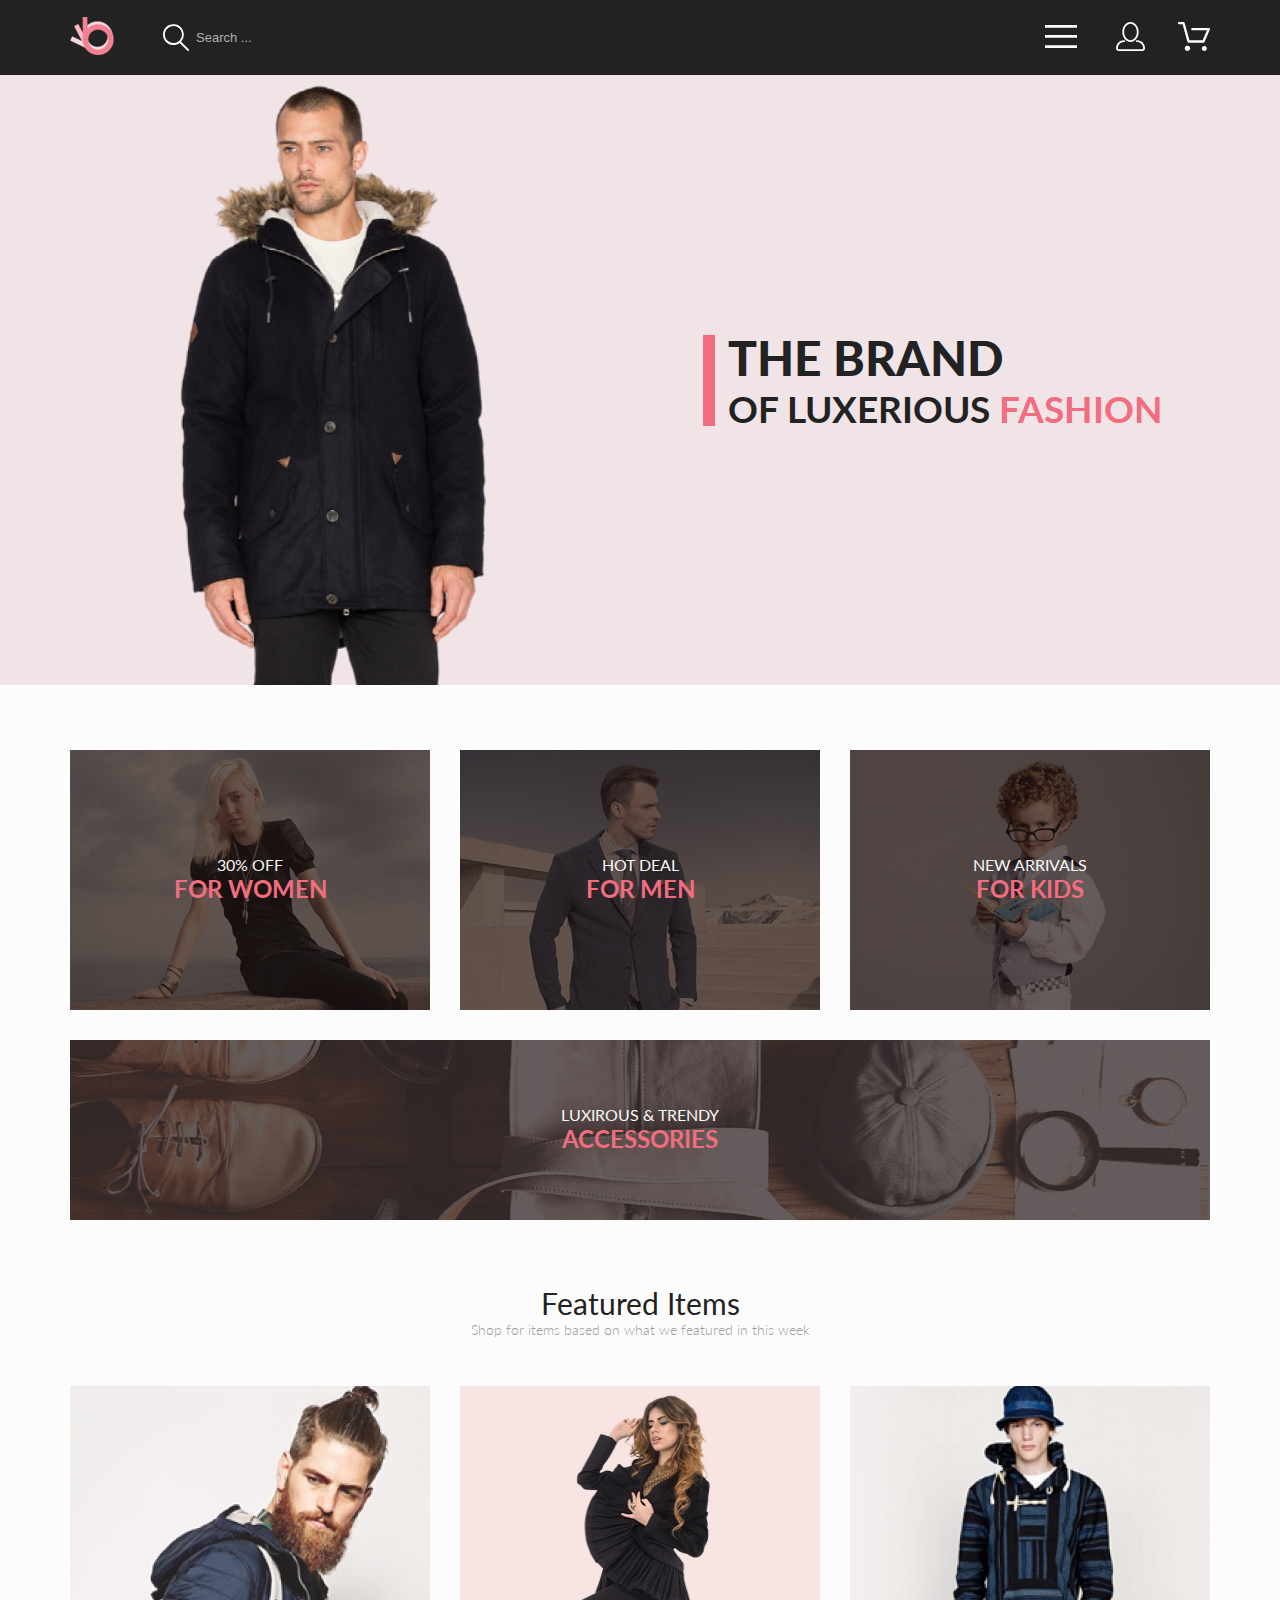
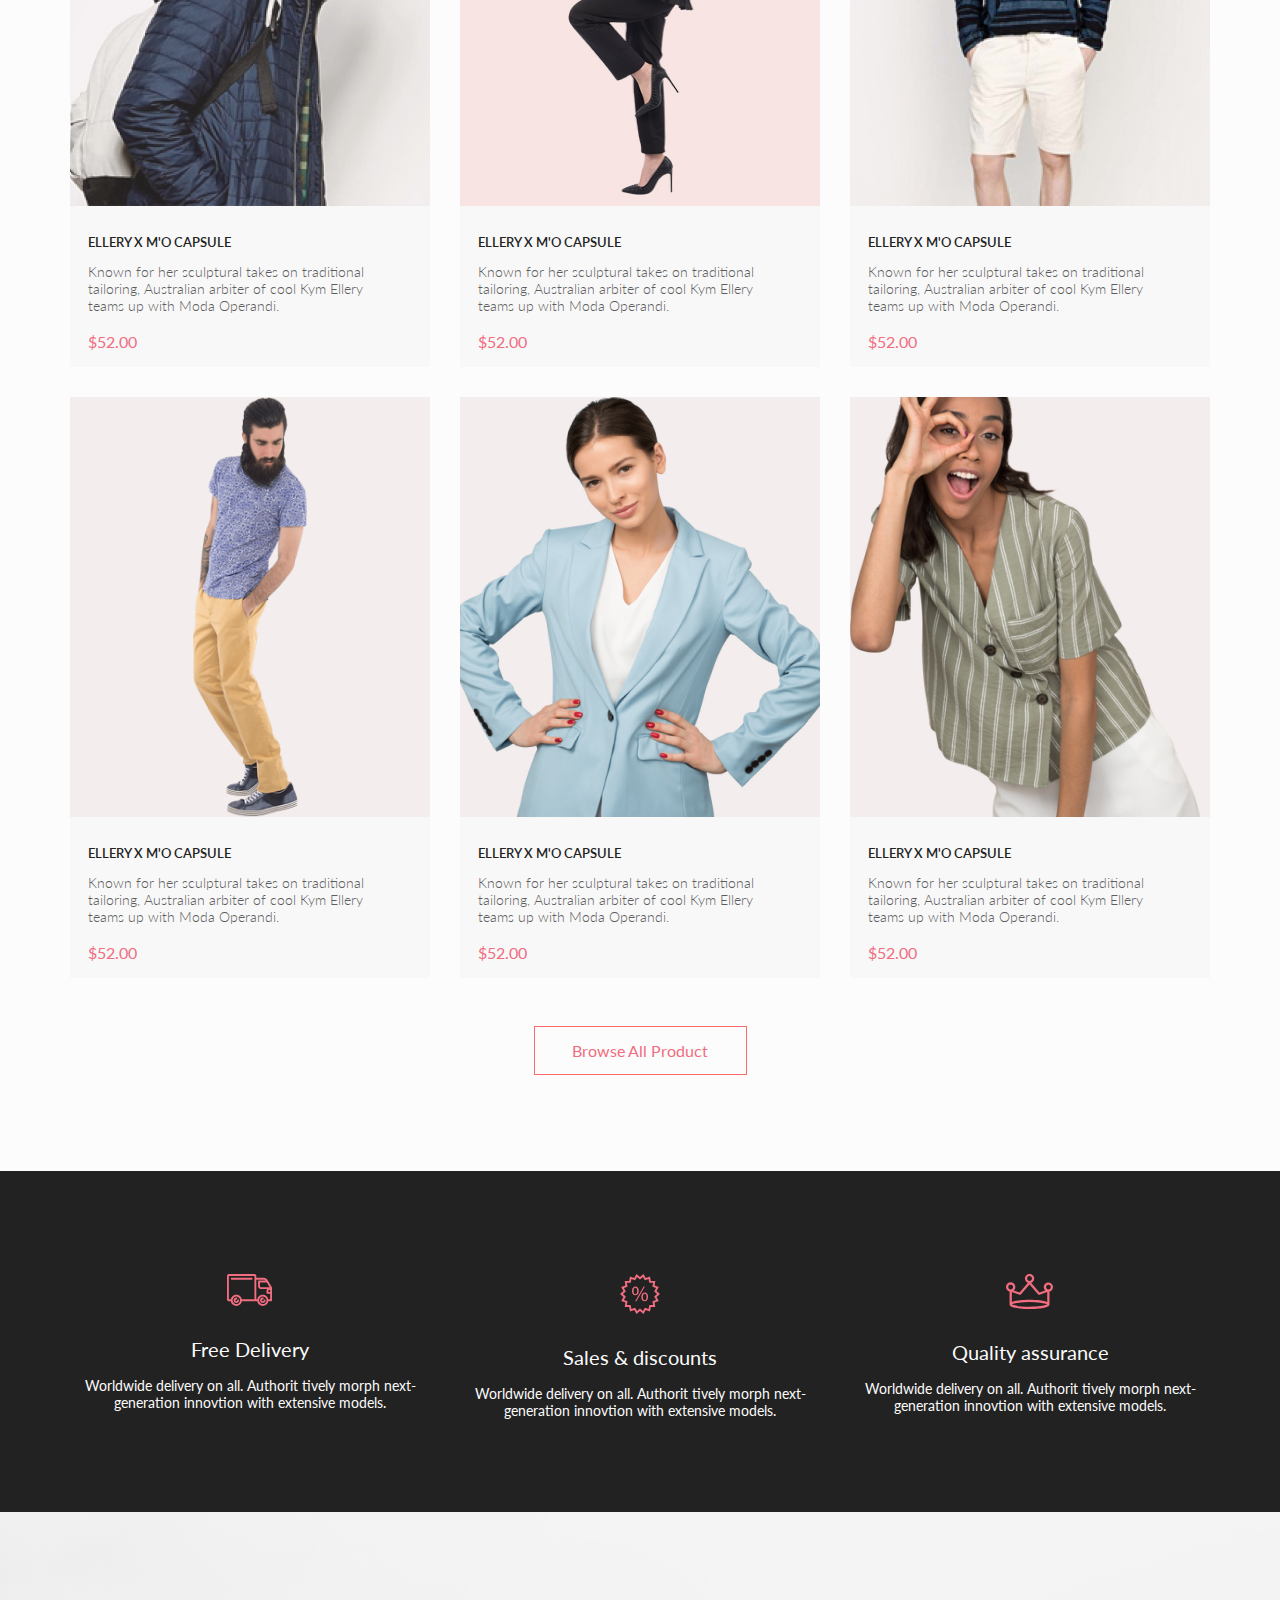
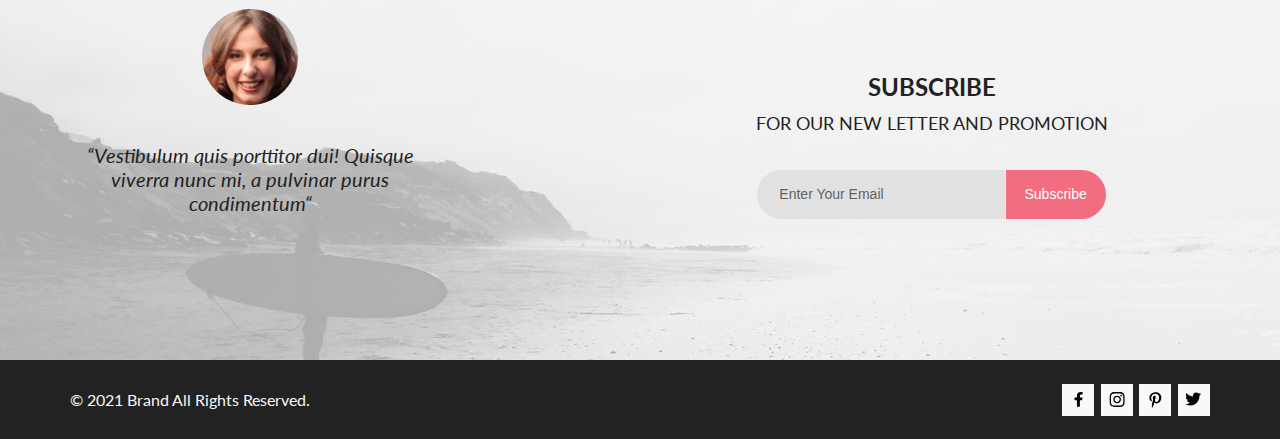
==== commit 92c9e248: "Merge pull request #5 from baldazay/adaptive" ====
--- a/index.html
+++ b/index.html
@@ -131,7 +131,7 @@
 
     <main>
         <section class="brand">
-            <img class="brand__img" src="images/top-main-man.png" alt="">
+            <img class="brand__img" src="images/top-main-man.png" alt="brand">
             <div class="brand__title-wrp">
                 <h1 class="brand__title">the brand <span class="brand__subtitle">of luxerious
                         <span class="brand__subtitle-pink pink">fashion</span></span></h1>
--- a/css/style.css
+++ b/css/style.css
@@ -142,6 +142,18 @@
   margin: 0 auto;
 }
 
+@media (max-width: 768px) {
+  .container {
+    width: 95.7%;
+  }
+}
+
+@media (max-width: 376px) {
+  .container {
+    width: 96%;
+  }
+}
+
 header {
   background-color: #222222;
 }
@@ -192,7 +204,19 @@
 
 .addition {
   background-color: #222222;
-  height: 341px;
+  min-height: 341px;
+}
+
+@media (max-width: 768px) {
+  .addition {
+    padding: 0 210px 64px 210px;
+  }
+}
+
+@media (max-width: 376px) {
+  .addition {
+    padding: 0 18px 81px 18px;
+  }
 }
 
 .addition .addition__list {
@@ -208,6 +232,18 @@
   margin: 103px 0 0 0;
 }
 
+@media (max-width: 768px) {
+  .addition .addition__item {
+    margin: 48px 0 0 0;
+  }
+}
+
+@media (max-width: 376px) {
+  .addition .addition__item {
+    margin: 48px 0 0 0;
+  }
+}
+
 .addition .addition__title {
   font-size: 20px;
   line-height: 24px;
@@ -229,11 +265,40 @@
   background-color: #F1E4E6;
 }
 
+@media (max-width: 376px) {
+  .brand {
+    height: 363px;
+  }
+}
+
+.brand .brand__img {
+  width: 50%;
+  height: auto;
+}
+
+@media (max-width: 376px) {
+  .brand .brand__img {
+    display: none;
+  }
+}
+
 .brand .brand__title-wrp {
   flex-grow: 1;
-  margin: 0 0 0 91px;
   display: flex;
   align-items: center;
+  padding: 0 0 0 88px;
+}
+
+@media (max-width: 768px) {
+  .brand .brand__title-wrp {
+    padding: 0 0 0 67px;
+  }
+}
+
+@media (max-width: 376px) {
+  .brand .brand__title-wrp {
+    padding: 0 0 0 83px;
+  }
 }
 
 .brand .brand__title {
@@ -242,6 +307,40 @@
   line-height: 58px;
   font-weight: 900;
   color: #222222;
+  position: relative;
+}
+
+@media (max-width: 768px) {
+  .brand .brand__title {
+    font-size: 44px;
+    line-height: 53px;
+    font-weight: 400;
+  }
+}
+
+@media (max-width: 376px) {
+  .brand .brand__title {
+    font-size: 38px;
+    line-height: 46px;
+    font-weight: 400;
+  }
+}
+
+.brand .brand__title:before {
+  content: '';
+  background: url("../../images/vertical-line.png");
+  width: 12px;
+  height: 92px;
+  margin: 0 16px 0 60px;
+  position: absolute;
+  top: 5px;
+  left: -85px;
+}
+
+@media (max-width: 376px) {
+  .brand .brand__title:before {
+    height: 61px;
+  }
 }
 
 .brand .brand__subtitle {
@@ -251,18 +350,48 @@
   font-weight: 700;
 }
 
+@media (max-width: 768px) {
+  .brand .brand__subtitle {
+    font-size: 24px;
+    line-height: 29px;
+    font-weight: 400;
+  }
+}
+
+@media (max-width: 376px) {
+  .brand .brand__subtitle {
+    font-size: 20px;
+    line-height: 24px;
+    font-weight: 400;
+  }
+}
+
 .brand .brand__subtitle-pink {
   color: #F16D7F;
 }
 
 .cart {
-  height: 998px;
+  min-height: 998px;
 }
 
 .cart .cart__wrp {
   display: flex;
   justify-content: space-between;
   padding: 96px 0 0 0;
+}
+
+@media (max-width: 768px) {
+  .cart .cart__wrp {
+    flex-wrap: wrap;
+    padding: 59px 0 0 0;
+  }
+}
+
+@media (max-width: 376px) {
+  .cart .cart__wrp {
+    flex-wrap: wrap;
+    padding: 39px 0 0 0;
+  }
 }
 
 .cart .cart__goods {
@@ -279,16 +408,42 @@
   margin: 0 0 40px 0;
 }
 
+@media (max-width: 768px) {
+  .cart .cart__item {
+    width: 734px;
+  }
+}
+
+@media (max-width: 376px) {
+  .cart .cart__item {
+    width: 358px;
+    height: 188px;
+  }
+}
+
 .cart .cart__item-wrp {
   width: 100%;
   display: flex;
   position: relative;
 }
 
+@media (max-width: 376px) {
+  .cart .cart__item-img {
+    width: 144px;
+    height: 188px;
+  }
+}
+
 .cart .cart__item-property-wrp {
   margin: 22px 0 0 31px;
 }
 
+@media (max-width: 376px) {
+  .cart .cart__item-property-wrp {
+    margin: 13px 0 0 17px;
+  }
+}
+
 .cart .cart__item-title {
   width: 200px;
   text-transform: uppercase;
@@ -296,6 +451,16 @@
   line-height: 29px;
   font-weight: 400;
   margin: 0 0 42px 0;
+}
+
+@media (max-width: 376px) {
+  .cart .cart__item-title {
+    width: 130px;
+    font-size: 16px;
+    line-height: 19px;
+    font-weight: 400;
+    margin: 0 0 26px 0;
+  }
 }
 
 .cart .cart__item-property-descr {
@@ -304,6 +469,15 @@
   line-height: 26px;
   font-weight: 400;
   color: #575757;
+}
+
+@media (max-width: 376px) {
+  .cart .cart__item-property-descr {
+    font-size: 14px;
+    line-height: 17px;
+    font-weight: 400;
+    margin: 0 0 4px 0;
+  }
 }
 
 .cart input[type="number"] {
@@ -318,6 +492,18 @@
   font-weight: 400;
 }
 
+@media (max-width: 376px) {
+  .cart input[type="number"] {
+    width: 24px;
+    height: 15px;
+    margin: 0 0 0 15px;
+    padding: 0;
+    font-size: 10px;
+    line-height: 12px;
+    font-weight: 400;
+  }
+}
+
 .cart .cart__item-btn {
   position: absolute;
   background-color: transparent;
@@ -345,6 +531,19 @@
   margin: 32px 0 0 0;
 }
 
+@media (max-width: 768px) {
+  .cart .cart__btn-wrp {
+    justify-content: center;
+    margin: 30px 0 64px 0;
+  }
+}
+
+@media (max-width: 376px) {
+  .cart .cart__btn-wrp {
+    justify-content: space-between;
+  }
+}
+
 .cart .cart__btn {
   width: 234px;
   height: 49px;
@@ -356,6 +555,18 @@
   font-size: 14px;
   line-height: 17px;
   font-weight: 400;
+  margin: 0 25px;
+}
+
+@media (max-width: 376px) {
+  .cart .cart__btn {
+    width: 174px;
+    height: 32px;
+    font-size: 12px;
+    line-height: 14px;
+    font-weight: 400;
+    margin: 0;
+  }
 }
 
 .cart .cart__btn:hover, .cart .cart__btn:focus {
@@ -376,6 +587,22 @@
 .cart .cart__delivery {
   max-width: 366px;
   height: 493px;
+}
+
+@media (max-width: 768px) {
+  .cart .cart__delivery {
+    display: flex;
+    height: 285px;
+    margin: 0 0 128px 0;
+  }
+}
+
+@media (max-width: 376px) {
+  .cart .cart__delivery {
+    /* display: flex; */
+    flex-wrap: wrap;
+    min-height: 493px;
+  }
 }
 
 .cart .cart__form-title {
@@ -426,6 +653,18 @@
   margin: 57px 0 0 0;
   padding: 35px 43px 0 43px;
   text-align: end;
+}
+
+@media (max-width: 768px) {
+  .cart .cart__payment {
+    margin: 40px 0 0 15px;
+  }
+}
+
+@media (max-width: 376px) {
+  .cart .cart__payment {
+    margin: 48px 0 0 0;
+  }
 }
 
 .cart .cart__payment-text {
@@ -615,19 +854,32 @@
   margin: 0 auto;
 }
 
-.catalog .catalog__btn-browse:hover {
+.catalog .catalog__btn-browse:hover, .catalog .catalog__btn-browse:focus {
   color: #fff;
   background-color: #F16D7F;
 }
 
+.catalog .catalog__btn-browse:active {
+  outline: 2px solid #F16D7F;
+  background-color: #222222;
+  color: #fff;
+}
+
 .footer__copy {
   background-color: #222222;
-  height: 79px;
+  min-height: 79px;
 }
 
 .footer__copy .footer__copy-wrp {
   display: flex;
+  flex-wrap: wrap;
   justify-content: space-between;
+}
+
+@media (max-width: 376px) {
+  .footer__copy .footer__copy-wrp {
+    flex-direction: column-reverse;
+  }
 }
 
 .footer__copy .footer__copy-text {
@@ -639,11 +891,24 @@
   margin: 30px 0 0 0;
 }
 
+@media (max-width: 376px) {
+  .footer__copy .footer__copy-text {
+    width: 251px;
+    margin: 40px auto 9px auto;
+  }
+}
+
 .footer__copy .footer__copy-list {
   display: flex;
   width: 148px;
   justify-content: space-between;
   margin: 24px 0 0 0;
+}
+
+@media (max-width: 376px) {
+  .footer__copy .footer__copy-list {
+    margin: 43px auto 0 auto;
+  }
 }
 
 .footer__copy .footer__copy-item-link {
@@ -668,8 +933,9 @@
 }
 
 .footer__subscribe {
-  background: url(../images/subscribe-bg.jpg) no-repeat center/cover;
-  height: 448px;
+  background: url(../images/subscribe-bg.png);
+  background-size: cover;
+  min-height: 448px;
 }
 
 .footer__subscribe .footer__subscribe-wrp {
@@ -685,6 +951,20 @@
   margin: 97px 0 0 0;
 }
 
+@media (max-width: 768px) {
+  .footer__subscribe .footer__subscribe-user {
+    padding: 0 210px;
+    margin: 53px 0 0 0;
+  }
+}
+
+@media (max-width: 376px) {
+  .footer__subscribe .footer__subscribe-user {
+    padding: 0 20px;
+    margin: 54px 0 0 0;
+  }
+}
+
 .footer__subscribe .footer__subscribe-img {
   margin: 0 0 35px 0;
 }
@@ -704,6 +984,19 @@
   margin: 155px 0 0 0;
 }
 
+@media (max-width: 768px) {
+  .footer__subscribe .footer__subscribe-info {
+    margin: 48px auto 140px auto;
+  }
+}
+
+@media (max-width: 376px) {
+  .footer__subscribe .footer__subscribe-info {
+    width: 341px;
+    margin: 59px auto 110px auto;
+  }
+}
+
 .footer__subscribe .footer__subscribe-title {
   text-transform: uppercase;
   font-size: 24px;
@@ -718,6 +1011,14 @@
   line-height: 30px;
   font-weight: 400;
   color: #222222;
+}
+
+@media (max-width: 376px) {
+  .footer__subscribe .footer__subscribe-text {
+    font-size: 14px;
+    line-height: 21px;
+    font-weight: 400;
+  }
 }
 
 .footer__subscribe .footer__subscribe-form {
@@ -744,7 +1045,6 @@
 
 .footer__subscribe .footer__subscribe-input:focus, .footer__subscribe .footer__subscribe-input:active {
   outline: 2px solid #F16D7F;
-  background: transparent;
 }
 
 .footer__subscribe .footer__subscribe-input::placeholder {
@@ -793,6 +1093,12 @@
   display: flex;
 }
 
+@media (max-width: 768px) {
+  .header .header__logo-wrp {
+    margin: 0 0 0 20px;
+  }
+}
+
 .header .header__logo-link {
   display: block;
   width: 46px;
@@ -815,7 +1121,6 @@
   position: absolute;
   background-color: transparent;
   border: none;
-  outline: 2px solid #F8F8F8;
   border-radius: 5px;
   color: #F8F8F8;
   height: 35px;
@@ -827,6 +1132,18 @@
 .header .header__search-input:focus {
   outline: 2px solid #F16D7F;
   border-radius: 5px;
+}
+
+@media (max-width: 768px) {
+  .header .header__search-input {
+    width: 230px;
+  }
+}
+
+@media (max-width: 376px) {
+  .header .header__search-input {
+    width: 130px;
+  }
 }
 
 .header .header__search-btn {
@@ -852,8 +1169,20 @@
   display: flex;
 }
 
+@media (max-width: 768px) {
+  .header .header__list {
+    margin: 0 20px 0 0;
+  }
+}
+
 .header .header__item {
   margin: 0 0 0 33px;
+}
+
+@media (max-width: 376px) {
+  .header .header__item {
+    margin: 0;
+  }
 }
 
 .header .header__nav-wrp {
@@ -887,9 +1216,22 @@
   /* top: 54px; */
   padding: 37px 0 30px 34px;
   box-shadow: -1px 5px 12px -4px rgba(0, 0, 0, 0.54);
+  z-index: 2;
 }
 
 .header .header__nav:hover {
+  display: block;
+}
+
+@media (max-width: 376px) {
+  .header .header__nav {
+    width: 342px;
+    top: -23px;
+    right: -28px;
+  }
+}
+
+.header .display-block {
   display: block;
 }
 
@@ -905,6 +1247,12 @@
   fill: #fff;
 }
 
+@media (max-width: 376px) {
+  .header .header__link {
+    display: none;
+  }
+}
+
 .header .header__link:hover, .header .header__link:focus {
   fill: #F16D7F;
 }
@@ -987,14 +1335,25 @@
   padding: 60px 0 0 0;
 }
 
+@media (max-width: 376px) {
+  .page-heading .page-heading__title {
+    text-align: center;
+  }
+}
+
 .reg {
-  height: 675px;
+  min-height: 675px;
 }
 
 .reg .reg-wrp {
   display: flex;
-  flex-wrap: wrap;
   justify-content: space-between;
+}
+
+@media (max-width: 376px) {
+  .reg .reg-wrp {
+    flex-wrap: wrap;
+  }
 }
 
 .reg .reg__form-wrp {
@@ -1071,7 +1430,19 @@
 
 .reg .reg__bonus-wrp {
   width: 630px;
-  height: 334px;
+  min-height: 334px;
+}
+
+@media (max-width: 768px) {
+  .reg .reg__bonus-wrp {
+    width: 354px;
+  }
+}
+
+@media (max-width: 376px) {
+  .reg .reg__bonus-wrp {
+    margin: 0 0 100px 0;
+  }
 }
 
 .reg .reg__bonus-title {
@@ -1089,6 +1460,14 @@
   font-weight: 300;
   color: #222222;
   margin: 22px 0 21px 0;
+}
+
+@media (max-width: 768px) {
+  .reg .reg__bonus-text {
+    font-size: 16px;
+    line-height: 19px;
+    font-weight: 400;
+  }
 }
 
 .reg .reg__bonus-list {
@@ -1103,6 +1482,14 @@
   color: #222222;
 }
 
+@media (max-width: 768px) {
+  .reg .reg__bonus-item {
+    font-size: 16px;
+    line-height: 19px;
+    font-weight: 400;
+  }
+}
+
 .reg .reg__bonus-item:before {
   content: url("../images/check-mark.png");
   margin: 0 23px 0 0;
@@ -1113,33 +1500,83 @@
   justify-content: space-between;
   flex-wrap: wrap;
   margin: 65px 0 0 0;
+}
+
+@media (max-width: 768px) {
+  .sales .sales__list {
+    margin: 20px 0 0 0;
+  }
 }
 
 .sales .sales__item {
   /* padding: 20px; */
   box-sizing: border-box;
   width: 360px;
-  min-height: 260px;
+  height: 260px;
   background-color: #4F4745;
   text-align: center;
+  padding: 105px 0 0 0;
+}
+
+.sales .sales__item:last-child {
+  padding: 65px 0 0 0;
+}
+
+@media (max-width: 376px) {
+  .sales .sales__item:last-child {
+    padding: 30px 0 0 0;
+  }
+}
+
+@media (max-width: 768px) {
+  .sales .sales__item {
+    width: 31.5%;
+    height: 168px;
+    padding: 58px 0 0 0;
+  }
+}
+
+@media (max-width: 376px) {
+  .sales .sales__item {
+    width: 100%;
+    height: 247px;
+    margin: 32px 0 0 0;
+    padding: 98px 0 0 0;
+  }
 }
 
 .sales .sales__item--woman {
-  background-image: url("../images/offer-woman.jpg");
+  background: url("../images/offer-woman.jpg") no-repeat center/cover;
 }
 
 .sales .sales__item--man {
-  background-image: url("../images/offer-man.jpg");
+  background: url("../images/offer-man.jpg") no-repeat center/cover;
 }
 
 .sales .sales__item--kid {
-  background-image: url("../images/offer-kid.jpg");
+  background: url("../images/offer-kid.jpg") no-repeat center/cover;
 }
 
 .sales .sales__item--accessory {
   background: url("../images/offer-accessory.jpg") no-repeat center/contain;
   width: 100%;
-  min-height: 240px;
+  height: 180px;
+  margin: 30px 0 0 0;
+}
+
+@media (max-width: 768px) {
+  .sales .sales__item--accessory {
+    margin: 0;
+  }
+}
+
+@media (max-width: 376px) {
+  .sales .sales__item--accessory {
+    height: 111px;
+    background-size: cover;
+    padding: 30px 0 0 0;
+    margin: 32px 0 0 0;
+  }
 }
 
 .sales .sales__item-text {
@@ -1151,7 +1588,6 @@
   line-height: 19px;
   font-weight: 400;
   color: #F8F8F8;
-  margin: 105px 0 0 0;
 }
 
 .sales .sales__title {
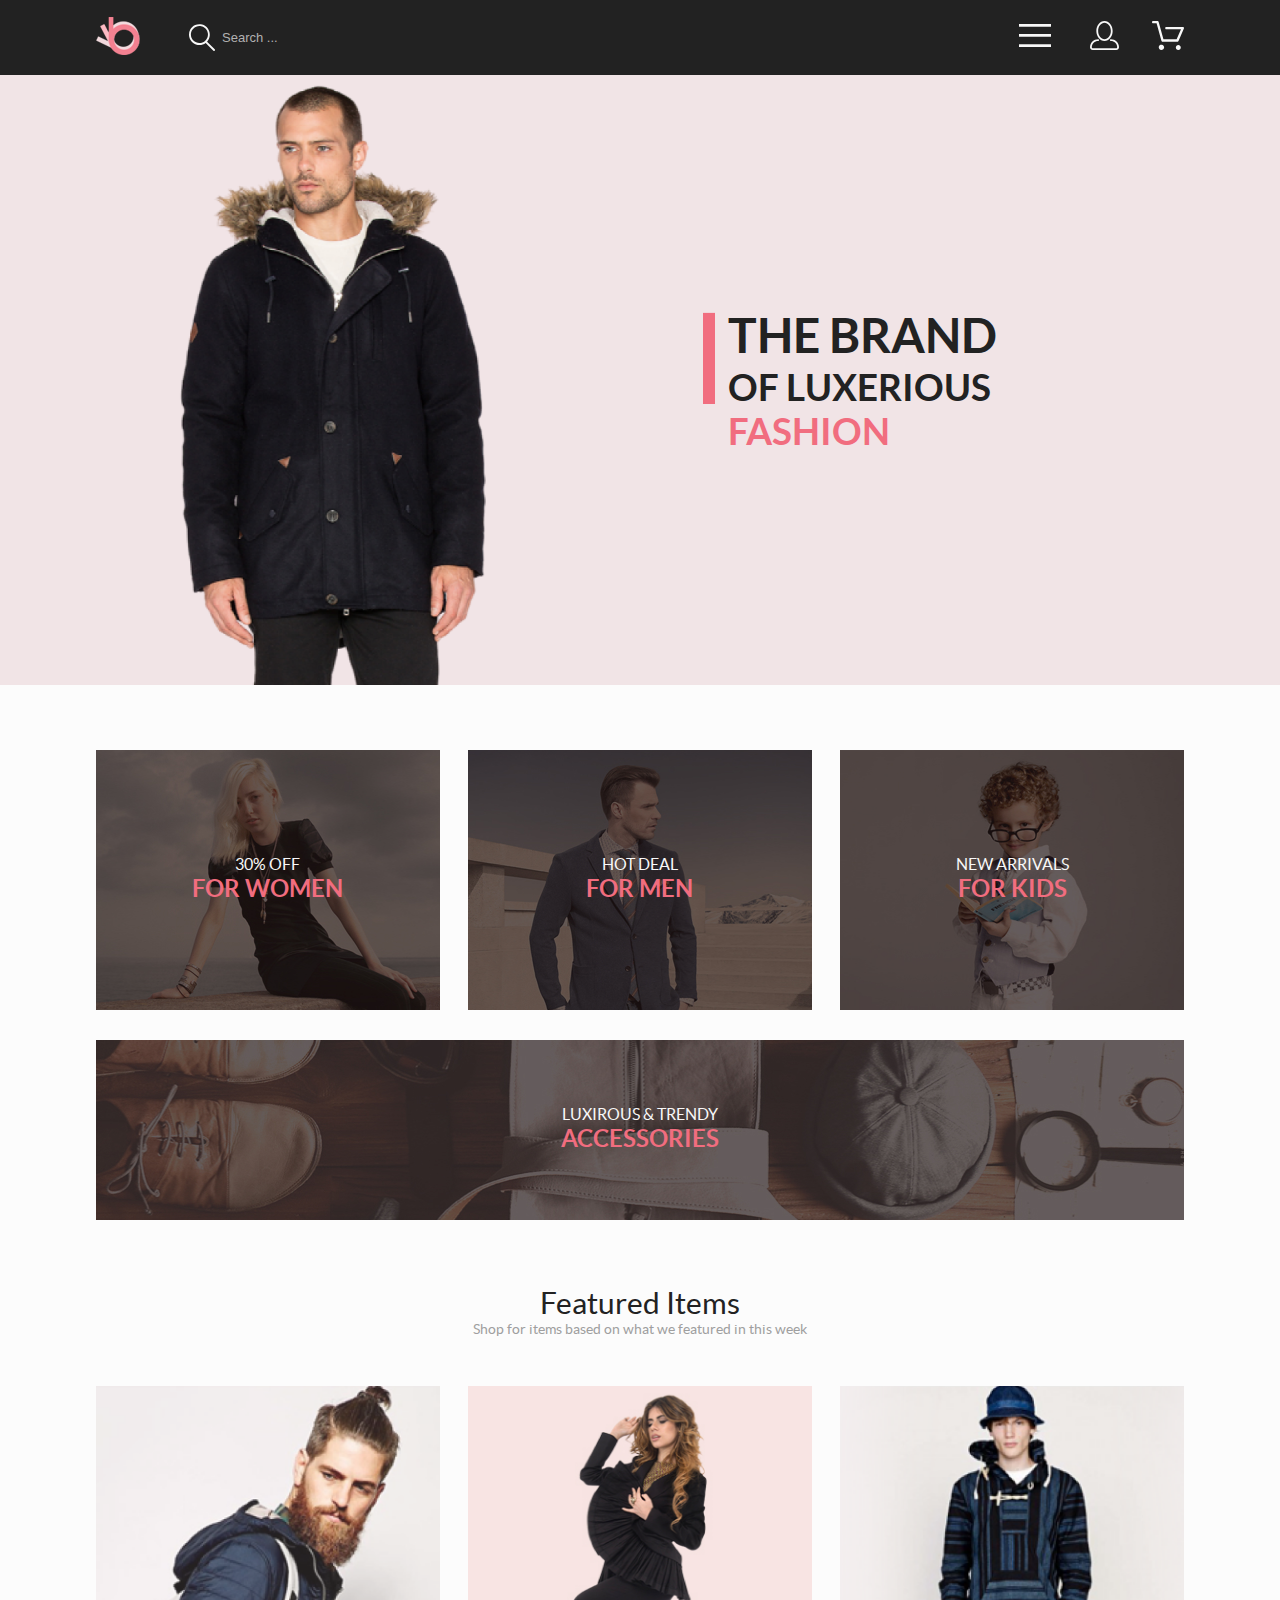
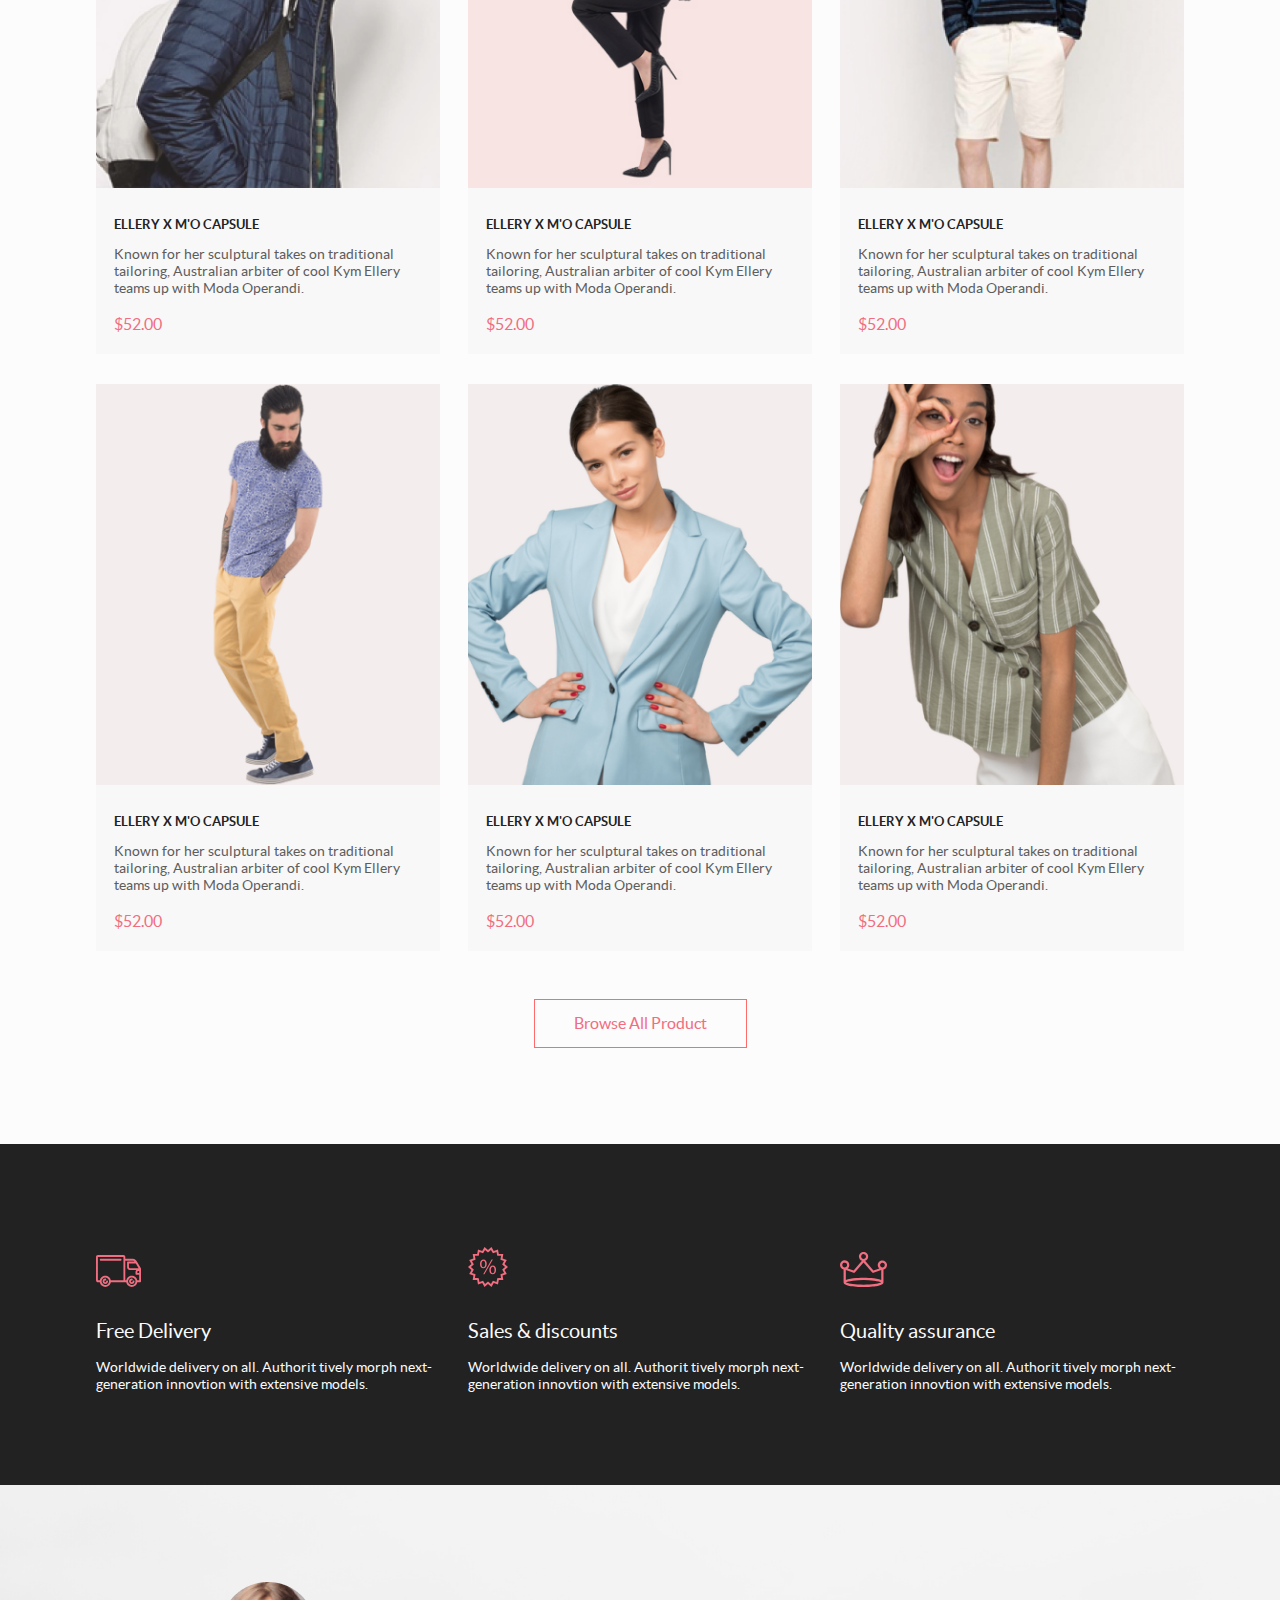
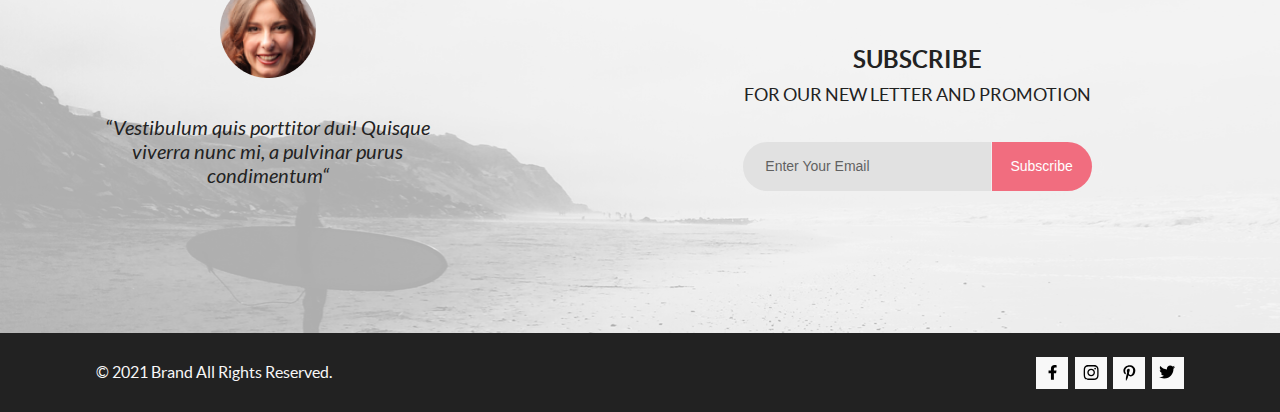
==== commit b5b86379: "add responsive product.html, font-face" ====
--- a/index.html
+++ b/index.html
@@ -5,9 +5,6 @@
     <meta charset="UTF-8">
     <meta http-equiv="X-UA-Compatible" content="IE=edge">
     <meta name="viewport" content="width=device-width, initial-scale=1.0">
-    <link
-        href="https://fonts.googleapis.com/css2?family=Lato:ital,wght@0,100;0,300;0,400;0,700;0,900;1,100;1,300;1,400;1,700;1,900&display=swap"
-        rel="stylesheet">
     <link rel="stylesheet" href="css/style.css">
     <title>The brand main</title>
 </head>
--- a/css/style.css
+++ b/css/style.css
@@ -1,3 +1,4 @@
+/* 1024px */
 html,
 body,
 div,
@@ -129,7 +130,7 @@
 }
 
 body {
-  font-family: 'Lato', sans-serif;
+  font-family: 'Lato';
   font-size: 14px;
   line-height: 17px;
   font-weight: 400;
@@ -138,8 +139,14 @@
 }
 
 .container {
-  width: 1140px;
+  width: 80%;
   margin: 0 auto;
+}
+
+@media (max-width: 1440px) {
+  .container {
+    width: 85%;
+  }
 }
 
 @media (max-width: 768px) {
@@ -202,20 +209,46 @@
   height: 527px;
 }
 
+@font-face {
+  font-family: 'Lato';
+  src: url("../fonts/lato-regular.woff2");
+  src: url("../fonts/lato-regular.woff");
+  font-weight: 400;
+  font-style: normal;
+}
+
+@font-face {
+  font-family: 'Lato';
+  src: url("../fonts/lato-bold.woff2");
+  src: url("../fonts/lato-bold.woff");
+  font-weight: 800;
+  font-style: normal;
+}
+
+@font-face {
+  font-family: 'Lato';
+  src: url("../fonts/lato-italic.woff2");
+  src: url("../fonts/lato-italic.woff");
+  font-weight: 400;
+  font-style: italic;
+}
+
 .addition {
   background-color: #222222;
-  min-height: 341px;
+  height: 341px;
 }
 
 @media (max-width: 768px) {
   .addition {
-    padding: 0 210px 64px 210px;
+    height: 610px;
+    margin: 0 auto;
   }
 }
 
 @media (max-width: 376px) {
   .addition {
-    padding: 0 18px 81px 18px;
+    padding: 0;
+    text-align: center;
   }
 }
 
@@ -223,18 +256,32 @@
   display: flex;
   flex-wrap: wrap;
   justify-content: space-between;
+  min-height: 341px;
 }
 
 .addition .addition__item {
-  width: 360px;
-  height: 134px;
-  text-align: center;
+  width: 31.6%;
+  max-width: 360px;
+  min-height: 134px;
+  /* text-align: center; */
   margin: 103px 0 0 0;
 }
 
 @media (max-width: 768px) {
   .addition .addition__item {
-    margin: 48px 0 0 0;
+    width: 100%;
+    min-width: 360px;
+    height: 134px;
+    margin: 48px auto 0 auto;
+    padding: 0 20px;
+  }
+}
+
+@media (max-width: 425px) {
+  .addition .addition__item {
+    width: 89%;
+    margin: 17px auto;
+    padding: 0;
   }
 }
 
@@ -244,6 +291,14 @@
   }
 }
 
+.addition .addition__item:first-child > .addition__img {
+  padding: 8px 0 0 0;
+}
+
+.addition .addition__item:last-child > .addition__img {
+  padding: 5px 0 0 0;
+}
+
 .addition .addition__title {
   font-size: 20px;
   line-height: 24px;
@@ -260,12 +315,18 @@
   margin: 0 0 104px 0;
 }
 
+@media (max-width: 768px) {
+  .addition .addition__text {
+    margin: 0;
+  }
+}
+
 .brand {
   display: flex;
   background-color: #F1E4E6;
 }
 
-@media (max-width: 376px) {
+@media (max-width: 630px) {
   .brand {
     height: 363px;
   }
@@ -274,9 +335,12 @@
 .brand .brand__img {
   width: 50%;
   height: auto;
-}
-
-@media (max-width: 376px) {
+  /* @include mobile {
+            display: none;
+        } */
+}
+
+@media (max-width: 630px) {
   .brand .brand__img {
     display: none;
   }
@@ -289,9 +353,22 @@
   padding: 0 0 0 88px;
 }
 
-@media (max-width: 768px) {
+@media (max-width: 1036px) {
   .brand .brand__title-wrp {
     padding: 0 0 0 67px;
+  }
+}
+
+@media (max-width: 768px) {
+  .brand .brand__title-wrp {
+    padding: 0 0 0 67px;
+  }
+}
+
+@media (max-width: 630px) {
+  .brand .brand__title-wrp {
+    min-height: 150px;
+    padding: 0 0 0 100px;
   }
 }
 
@@ -302,6 +379,7 @@
 }
 
 .brand .brand__title {
+  width: 70%;
   text-transform: uppercase;
   font-size: 48px;
   line-height: 58px;
@@ -310,19 +388,31 @@
   position: relative;
 }
 
-@media (max-width: 768px) {
+@media (max-width: 1036px) {
   .brand .brand__title {
-    font-size: 44px;
-    line-height: 53px;
-    font-weight: 400;
+    width: 80%;
+    font-size: 42px;
+    line-height: 50px;
+    font-weight: 900;
+  }
+}
+
+@media (max-width: 630px) {
+  .brand .brand__title {
+    width: 80%;
+    font-size: 38px;
+    line-height: 46px;
+    font-weight: 900;
+    margin: 0 auto;
   }
 }
 
 @media (max-width: 376px) {
   .brand .brand__title {
+    width: 85%;
     font-size: 38px;
     line-height: 46px;
-    font-weight: 400;
+    font-weight: 900;
   }
 }
 
@@ -350,11 +440,19 @@
   font-weight: 700;
 }
 
-@media (max-width: 768px) {
+@media (max-width: 1036px) {
   .brand .brand__subtitle {
     font-size: 24px;
     line-height: 29px;
-    font-weight: 400;
+    font-weight: 700;
+  }
+}
+
+@media (max-width: 630px) {
+  .brand .brand__subtitle {
+    font-size: 22px;
+    line-height: 26px;
+    font-weight: 700;
   }
 }
 
@@ -362,7 +460,7 @@
   .brand .brand__subtitle {
     font-size: 20px;
     line-height: 24px;
-    font-weight: 400;
+    font-weight: 700;
   }
 }
 
@@ -395,28 +493,59 @@
 }
 
 .cart .cart__goods {
+  width: 51%;
   display: flex;
   flex-direction: column;
   justify-content: space-between;
 }
 
+@media (max-width: 1440px) {
+  .cart .cart__goods {
+    width: 55%;
+  }
+}
+
+@media (max-width: 1036px) {
+  .cart .cart__goods {
+    width: 60%;
+  }
+}
+
+@media (max-width: 768px) {
+  .cart .cart__goods {
+    width: 95.6%;
+  }
+}
+
 .cart .cart__item {
-  width: 652px;
+  width: 100%;
   height: 306px;
   box-shadow: #222222;
   box-shadow: 20px 12px 18px 6px rgba(0, 0, 0, 0.15);
   margin: 0 0 40px 0;
 }
 
-@media (max-width: 768px) {
+@media (max-width: 1036px) {
   .cart .cart__item {
-    width: 734px;
-  }
-}
-
-@media (max-width: 376px) {
+    max-height: 270px;
+  }
+}
+
+@media (max-width: 768px) {
   .cart .cart__item {
-    width: 358px;
+    width: 95.6%;
+  }
+}
+
+@media (max-width: 630px) {
+  .cart .cart__item {
+    max-height: 200px;
+  }
+}
+
+@media (max-width: 425px) {
+  .cart .cart__item {
+    width: 95.5%;
     height: 188px;
   }
 }
@@ -427,10 +556,47 @@
   position: relative;
 }
 
+.cart .cart__item-img-block {
+  width: 40.2%;
+}
+
+@media (max-width: 630px) {
+  .cart .cart__item-img-block {
+    max-height: 200px;
+  }
+}
+
+@media (max-width: 425px) {
+  .cart .cart__item-img-block {
+    max-height: 188px;
+  }
+}
+
+.cart .cart__item-img {
+  width: 100%;
+}
+
+@media (max-width: 1036px) {
+  .cart .cart__item-img {
+    max-height: 270px;
+  }
+}
+
+@media (max-width: 630px) {
+  .cart .cart__item-img {
+    max-height: 200px;
+  }
+}
+
+@media (max-width: 425px) {
+  .cart .cart__item-img {
+    max-height: 188px;
+  }
+}
+
 @media (max-width: 376px) {
   .cart .cart__item-img {
-    width: 144px;
-    height: 188px;
+    height: 158px;
   }
 }
 
@@ -445,7 +611,7 @@
 }
 
 .cart .cart__item-title {
-  width: 200px;
+  width: 80%;
   text-transform: uppercase;
   font-size: 24px;
   line-height: 29px;
@@ -453,7 +619,7 @@
   margin: 0 0 42px 0;
 }
 
-@media (max-width: 376px) {
+@media (max-width: 630px) {
   .cart .cart__item-title {
     width: 130px;
     font-size: 16px;
@@ -471,7 +637,7 @@
   color: #575757;
 }
 
-@media (max-width: 376px) {
+@media (max-width: 630px) {
   .cart .cart__item-property-descr {
     font-size: 14px;
     line-height: 17px;
@@ -492,12 +658,18 @@
   font-weight: 400;
 }
 
+@media (max-width: 768px) {
+  .cart input[type="number"] {
+    margin: 0 0 0 20px;
+    padding: 0;
+  }
+}
+
 @media (max-width: 376px) {
   .cart input[type="number"] {
     width: 24px;
     height: 15px;
     margin: 0 0 0 15px;
-    padding: 0;
     font-size: 10px;
     line-height: 12px;
     font-weight: 400;
@@ -509,7 +681,7 @@
   background-color: transparent;
   border: none;
   cursor: pointer;
-  top: 28px;
+  top: 25px;
   right: 22px;
   padding: 3px 3px 0 3px;
   fill: #575757;
@@ -545,7 +717,7 @@
 }
 
 .cart .cart__btn {
-  width: 234px;
+  width: 36%;
   height: 49px;
   background-color: transparent;
   text-transform: uppercase;
@@ -585,23 +757,38 @@
 }
 
 .cart .cart__delivery {
-  max-width: 366px;
+  width: 28.6%;
   height: 493px;
 }
 
 @media (max-width: 768px) {
   .cart .cart__delivery {
+    width: 95.6%;
     display: flex;
+    flex-wrap: wrap;
     height: 285px;
-    margin: 0 0 128px 0;
+    margin: 0 auto 128px auto;
+    height: auto;
   }
 }
 
 @media (max-width: 376px) {
   .cart .cart__delivery {
     /* display: flex; */
-    flex-wrap: wrap;
+    width: 95.5%;
     min-height: 493px;
+  }
+}
+
+@media (max-width: 768px) {
+  .cart .cart__address {
+    width: 44%;
+  }
+}
+
+@media (max-width: 630px) {
+  .cart .cart__address {
+    width: 100%;
   }
 }
 
@@ -615,6 +802,14 @@
 
 .cart .cart__form-input {
   margin: 21px 0 0 0;
+  width: 91.1%;
+  max-width: 328px;
+}
+
+@media (max-width: 630px) {
+  .cart .cart__form-input {
+    margin: 20px 150px 0 0;
+  }
 }
 
 .cart .cart__form-btn {
@@ -647,22 +842,24 @@
 }
 
 .cart .cart__payment {
-  width: 274px;
-  height: 180px;
+  width: 99%;
+  height: 175px;
   background-color: #F5F3F3;
   margin: 57px 0 0 0;
-  padding: 35px 43px 0 43px;
-  text-align: end;
+  text-align: center;
+  padding: 39px 0 0 0;
 }
 
 @media (max-width: 768px) {
   .cart .cart__payment {
     margin: 40px 0 0 15px;
-  }
-}
-
-@media (max-width: 376px) {
+    width: 44%;
+  }
+}
+
+@media (max-width: 630px) {
   .cart .cart__payment {
+    width: 90%;
     margin: 48px 0 0 0;
   }
 }
@@ -673,10 +870,11 @@
   line-height: 13px;
   font-weight: 400;
   text-transform: uppercase;
+  text-align: end;
 }
 
 .cart .cart__payment-text span {
-  margin: 0 0 0 20px;
+  margin: 0 35px 0 18px;
 }
 
 .cart .cart__payment-heading {
@@ -685,17 +883,23 @@
   font-size: 16px;
   line-height: 19px;
   font-weight: 300;
-  margin: 12px 0 21px 0;
+  margin: 12px 0 18px 0;
+  text-align: end;
 }
 
 .cart .cart__payment-subheading {
   font-weight: 700;
-  margin: 0 0 0 20px;
+  margin: 0 35px 0 18px;
+}
+
+.cart hr {
+  width: 76.4%;
 }
 
 .cart .cart__payment-btn {
-  width: 273px;
+  width: 76%;
   height: 50px;
+  max-width: 360px;
   font-size: 16px;
   line-height: 19px;
   font-weight: 300;
@@ -751,11 +955,27 @@
 .catalog .catalog__item {
   background: #F8F8F8;
   margin: 30px 0 0 0;
+  width: 31.6%;
+  max-width: 360px;
+}
+
+@media (max-width: 768px) {
+  .catalog .catalog__item {
+    width: 49%;
+  }
+}
+
+@media (max-width: 425px) {
+  .catalog .catalog__item {
+    width: 89%;
+    margin: 17px auto;
+  }
 }
 
 .catalog .catalog__item-wrp {
-  width: 360px;
-  height: 581px;
+  width: 100%;
+  max-width: 360px;
+  max-height: 581px;
 }
 
 .catalog .catalog__item-wrp:hover .catalog__item-overlay:before,
@@ -786,6 +1006,10 @@
   display: none;
 }
 
+.catalog .catalog__img {
+  width: 100%;
+}
+
 .catalog .catalog__item-btn {
   position: absolute;
   top: 50%;
@@ -795,7 +1019,8 @@
   background-color: transparent;
   width: 138px;
   height: 43px;
-  border: 1px solid #F8F8F8;
+  border: none;
+  outline: 1px solid #F8F8F8;
   color: #F8F8F8;
   font-size: 14px;
   line-height: 17px;
@@ -803,6 +1028,11 @@
   text-align: start;
   padding: 5px 0 5px 13px;
   display: none;
+  transition: outline 0.3s linear;
+}
+
+.catalog .catalog__item-btn:hover, .catalog .catalog__item-btn:focus {
+  outline: 3px solid #F16D7F;
 }
 
 .catalog .catalog__item-btn-value {
@@ -832,7 +1062,7 @@
   font-size: 16px;
   line-height: 19px;
   font-weight: 400;
-  margin: 18px 0 0 18px;
+  margin: 18px 0 20px 18px;
 }
 
 .catalog .catalog__btn-wrp {
@@ -852,6 +1082,7 @@
   text-decoration: none;
   color: #F16D7F;
   margin: 0 auto;
+  transition: background-color 1s linear;
 }
 
 .catalog .catalog__btn-browse:hover, .catalog .catalog__btn-browse:focus {
@@ -863,6 +1094,7 @@
   outline: 2px solid #F16D7F;
   background-color: #222222;
   color: #fff;
+  transition: background-color 0.06s linear;
 }
 
 .footer__copy {
@@ -876,14 +1108,14 @@
   justify-content: space-between;
 }
 
-@media (max-width: 376px) {
+@media (max-width: 425px) {
   .footer__copy .footer__copy-wrp {
     flex-direction: column-reverse;
   }
 }
 
 .footer__copy .footer__copy-text {
-  width: 332px;
+  max-width: 332px;
   font-size: 16px;
   line-height: 19px;
   font-weight: 400;
@@ -891,7 +1123,7 @@
   margin: 30px 0 0 0;
 }
 
-@media (max-width: 376px) {
+@media (max-width: 425px) {
   .footer__copy .footer__copy-text {
     width: 251px;
     margin: 40px auto 9px auto;
@@ -905,7 +1137,7 @@
   margin: 24px 0 0 0;
 }
 
-@media (max-width: 376px) {
+@media (max-width: 425px) {
   .footer__copy .footer__copy-list {
     margin: 43px auto 0 auto;
   }
@@ -945,7 +1177,7 @@
 }
 
 .footer__subscribe .footer__subscribe-user {
-  width: 360px;
+  width: 31.6%;
   height: 225px;
   text-align: center;
   margin: 97px 0 0 0;
@@ -953,15 +1185,15 @@
 
 @media (max-width: 768px) {
   .footer__subscribe .footer__subscribe-user {
-    padding: 0 210px;
-    margin: 53px 0 0 0;
-  }
-}
-
-@media (max-width: 376px) {
+    width: 50%;
+    margin: 53px auto 0 auto;
+  }
+}
+
+@media (max-width: 425px) {
   .footer__subscribe .footer__subscribe-user {
-    padding: 0 20px;
-    margin: 54px 0 0 0;
+    width: 90%;
+    margin: 54px auto 0 auto;
   }
 }
 
@@ -978,7 +1210,7 @@
 }
 
 .footer__subscribe .footer__subscribe-info {
-  width: 557px;
+  width: 49%;
   height: 142px;
   text-align: center;
   margin: 155px 0 0 0;
@@ -986,6 +1218,7 @@
 
 @media (max-width: 768px) {
   .footer__subscribe .footer__subscribe-info {
+    width: 100%;
     margin: 48px auto 140px auto;
   }
 }
@@ -1127,22 +1360,25 @@
   top: 3px;
   left: 40px;
   padding: 0 0 0 40px;
+  width: 70px;
+  transition: width 1s cubic-bezier(0, 0, 1, 1) 500ms;
 }
 
 .header .header__search-input:focus {
   outline: 2px solid #F16D7F;
   border-radius: 5px;
-}
-
-@media (max-width: 768px) {
-  .header .header__search-input {
-    width: 230px;
-  }
-}
-
-@media (max-width: 376px) {
-  .header .header__search-input {
-    width: 130px;
+  width: 200px;
+}
+
+@media (max-width: 768px) {
+  .header .header__search-input:focus {
+    width: 200px;
+  }
+}
+
+@media (max-width: 425px) {
+  .header .header__search-input:focus {
+    width: 120px;
   }
 }
 
@@ -1152,7 +1388,7 @@
   z-index: 2;
   background-color: transparent;
   border: none;
-  fill: #fff;
+  fill: #F8F8F8;
   cursor: pointer;
   margin: 5px 0 0 40px;
 }
@@ -1179,7 +1415,7 @@
   margin: 0 0 0 33px;
 }
 
-@media (max-width: 376px) {
+@media (max-width: 630px) {
   .header .header__item {
     margin: 0;
   }
@@ -1193,7 +1429,7 @@
 .header .header__button {
   border: none;
   background-color: transparent;
-  fill: #fff;
+  fill: #F8F8F8;
   cursor: pointer;
 }
 
@@ -1201,16 +1437,14 @@
   fill: #F16D7F;
 }
 
-.header .header__button:hover + .header__nav,
-.header .header__button:hover + .header__nav, .header .header__button:focus + .header__nav,
-.header .header__button:focus + .header__nav {
+.header .header__button:hover + .header__nav, .header .header__button:focus + .header__nav {
   display: block;
 }
 
 .header .header__nav {
   display: none;
   position: absolute;
-  background-color: #fff;
+  background-color: #F8F8F8;
   width: 220px;
   max-height: 700px;
   /* top: 54px; */
@@ -1223,6 +1457,14 @@
   display: block;
 }
 
+@media (max-width: 630px) {
+  .header .header__nav {
+    width: 300px;
+    top: 30px;
+    right: -30px;
+  }
+}
+
 @media (max-width: 376px) {
   .header .header__nav {
     width: 342px;
@@ -1244,10 +1486,10 @@
 }
 
 .header .header__link {
-  fill: #fff;
-}
-
-@media (max-width: 376px) {
+  fill: #F8F8F8;
+}
+
+@media (max-width: 630px) {
   .header .header__link {
     display: none;
   }
@@ -1511,21 +1753,11 @@
 .sales .sales__item {
   /* padding: 20px; */
   box-sizing: border-box;
-  width: 360px;
+  width: 31.6%;
   height: 260px;
   background-color: #4F4745;
   text-align: center;
-  padding: 105px 0 0 0;
-}
-
-.sales .sales__item:last-child {
-  padding: 65px 0 0 0;
-}
-
-@media (max-width: 376px) {
-  .sales .sales__item:last-child {
-    padding: 30px 0 0 0;
-  }
+  /* padding: 105px 0 0 0; */
 }
 
 @media (max-width: 768px) {
@@ -1533,6 +1765,14 @@
     width: 31.5%;
     height: 168px;
     padding: 58px 0 0 0;
+  }
+}
+
+@media (max-width: 425px) {
+  .sales .sales__item {
+    width: 100%;
+    height: 247px;
+    margin: 32px 0 0 0;
   }
 }
 
@@ -1558,7 +1798,7 @@
 }
 
 .sales .sales__item--accessory {
-  background: url("../images/offer-accessory.jpg") no-repeat center/contain;
+  background: url("../images/offer-accessory.jpg") no-repeat center/cover;
   width: 100%;
   height: 180px;
   margin: 30px 0 0 0;
@@ -1566,7 +1806,9 @@
 
 @media (max-width: 768px) {
   .sales .sales__item--accessory {
-    margin: 0;
+    height: 116px;
+    margin: 20px 0 0 0;
+    padding: 35px 0 0 0;
   }
 }
 
@@ -1579,6 +1821,16 @@
   }
 }
 
+.sales .sales__item--accessory .sales__item-text {
+  margin: 65px 0 0 0;
+}
+
+@media (max-width: 768px) {
+  .sales .sales__item--accessory .sales__item-text {
+    margin: 0;
+  }
+}
+
 .sales .sales__item-text {
   text-transform: uppercase;
   font-weight: 400;
@@ -1588,6 +1840,19 @@
   line-height: 19px;
   font-weight: 400;
   color: #F8F8F8;
+  margin: 105px 0 0 0;
+}
+
+@media (max-width: 768px) {
+  .sales .sales__item-text {
+    margin: 0;
+  }
+}
+
+@media (max-width: 425px) {
+  .sales .sales__item-text {
+    margin: 35px 0 0 0;
+  }
 }
 
 .sales .sales__title {
@@ -1596,4 +1861,345 @@
   line-height: 29px;
   font-weight: 700;
 }
+
+.carousel {
+  background-color: #f7f7f7;
+}
+
+.carousel .carousel-wrp {
+  position: relative;
+}
+
+@media (max-width: 425px) {
+  .carousel .carousel-wrp {
+    max-height: 624px;
+    padding: 84px 0;
+  }
+}
+
+.carousel .carousel__img-wrp {
+  width: 37.3%;
+  max-height: 777px;
+  margin: 0 auto 41px auto;
+}
+
+@media (max-width: 768px) {
+  .carousel .carousel__img-wrp {
+    width: 60.7%;
+    max-height: 624px;
+    margin: 0 auto;
+  }
+}
+
+@media (max-width: 425px) {
+  .carousel .carousel__img-wrp {
+    width: 100%;
+    max-height: 454px;
+    background-color: #f7f7f7;
+  }
+}
+
+.carousel .carousel__img {
+  width: 100%;
+  margin: 10px 0 60px 0;
+  background-color: #f7f7f7;
+}
+
+@media (max-width: 768px) {
+  .carousel .carousel__img {
+    margin: 0 auto;
+  }
+}
+
+.carousel .carousel__btn {
+  position: absolute;
+  width: 47px;
+  height: 47px;
+  border: none;
+  background-color: rgba(42, 42, 42, 0.15);
+  padding: 0;
+}
+
+.carousel .carousel__btn:hover, .carousel .carousel__btn:focus {
+  cursor: pointer;
+  outline: 2px solid #F16D7F;
+}
+
+.carousel .carousel__btn:active {
+  fill: #F16D7F;
+  outline: none;
+}
+
+.carousel .btn-left {
+  left: 2px;
+  top: 50%;
+}
+
+.carousel .btn-right {
+  right: 2px;
+  top: 50%;
+}
+
+.product-info {
+  max-height: 601px;
+  text-align: center;
+  background-color: #fff;
+}
+
+@media (max-width: 768px) {
+  .product-info {
+    border: 1px solid #EAEAEA;
+  }
+}
+
+@media (max-width: 425px) {
+  .product-info {
+    border: 1px solid #EAEAEA;
+  }
+}
+
+.product-info .product-info__wrp {
+  border: 1px solid #EAEAEA;
+  transform: translateY(-120px);
+  z-index: 1;
+  background-color: #fff;
+}
+
+@media (max-width: 768px) {
+  .product-info .product-info__wrp {
+    transform: translateY(0);
+    border: none;
+  }
+}
+
+.product-info .product-info__heading {
+  font-size: 14px;
+  line-height: 17px;
+  font-weight: 300;
+  text-transform: uppercase;
+  margin: 64px 0 0 0;
+}
+
+.product-info .product-info__title-devider {
+  width: 63px;
+  height: 3px;
+  background-color: #F16D7F;
+  margin: 12px auto;
+}
+
+.product-info .product-info__title {
+  font-size: 18px;
+  line-height: 22px;
+  font-weight: 300;
+  text-transform: uppercase;
+}
+
+.product-info .product-info__text {
+  font-size: 14px;
+  line-height: 17px;
+  font-weight: 300;
+  max-width: 564px;
+  margin: 48px auto 0 auto;
+}
+
+.product-info .product-info__price {
+  font-size: 24px;
+  line-height: 29px;
+  font-weight: 300;
+  margin: 32px 0 0 0;
+}
+
+.product-info .product-info__devider {
+  height: 1px;
+  width: 56.2%;
+  background-color: #EAEAEA;
+  margin: 65px auto;
+}
+
+@media (max-width: 768px) {
+  .product-info .product-info__devider {
+    width: 83.5%;
+  }
+}
+
+@media (max-width: 376px) {
+  .product-info .product-info__devider {
+    width: 46.7%;
+  }
+}
+
+.product-info .product-info__filter-list {
+  margin: 0 23px 0 0;
+  background-color: transparent;
+  border: 0;
+  color: #6F6E6E;
+  font-size: 14px;
+  line-height: 17px;
+  font-weight: 400;
+}
+
+@media (max-width: 768px) {
+  .product-info .product-info__filter-list {
+    font-size: 12px;
+    line-height: 15px;
+    font-weight: 400;
+  }
+}
+
+@media (max-width: 630px) {
+  .product-info .product-info__filter-list {
+    margin: 0 10px 0 0;
+  }
+}
+
+@media (max-width: 425px) {
+  .product-info .product-info__filter-list {
+    font-size: 10px;
+    line-height: 12px;
+    font-weight: 400;
+    margin: 0;
+  }
+}
+
+.product-info .product-info__btn {
+  font-size: 16px;
+  line-height: 19px;
+  font-weight: 400;
+  width: 211px;
+  height: 47px;
+  border: 1px solid #FF6A6A;
+  font-size: 16px;
+  line-height: 19px;
+  font-weight: 400;
+  text-decoration: none;
+  color: #F16D7F;
+  transition: background-color 1s linear;
+  cursor: pointer;
+  fill: #F16D7F;
+  background-color: transparent;
+  position: relative;
+  text-align: left;
+  padding: 5px 0 0 23px;
+  margin: 49px 0 65px 0;
+}
+
+.product-info .product-info__btn:hover, .product-info .product-info__btn:focus {
+  color: #fff;
+  fill: #fff;
+  background-color: #F16D7F;
+}
+
+.product-info .product-info__btn:active {
+  outline: 2px solid #F16D7F;
+  transition: background-color 0.06s linear;
+  background-color: #222222;
+  color: #fff;
+  fill: #fff;
+}
+
+.product-info .product-info__btn-value {
+  font-size: 16px;
+  line-height: 19px;
+  font-weight: 400;
+  margin: 0 0 0 23px;
+  position: absolute;
+  top: 50%;
+  transform: translateY(-50%);
+}
+
+.related {
+  background-color: #fff;
+  margin: 0 0 128px 0;
+}
+
+@media (max-width: 425px) {
+  .related {
+    margin: 0;
+    padding: 64px 0;
+  }
+}
+
+.related .related__list {
+  display: flex;
+  flex-wrap: wrap;
+  justify-content: space-between;
+}
+
+@media (max-width: 768px) {
+  .related .related__list {
+    flex-direction: row-reverse;
+  }
+}
+
+.related .related__item {
+  background: #F8F8F8;
+  margin: 30px 0 0 0;
+  width: 31.6%;
+  max-width: 360px;
+}
+
+@media (max-width: 768px) {
+  .related .related__item {
+    width: 49%;
+  }
+}
+
+@media (max-width: 425px) {
+  .related .related__item {
+    width: 89%;
+    margin: 17px auto;
+  }
+}
+
+@media (max-width: 425px) {
+  .related .related__item:nth-child(2) {
+    display: none;
+  }
+}
+
+@media (max-width: 768px) {
+  .related .related__item:last-child {
+    display: none;
+  }
+}
+
+@media (max-width: 425px) {
+  .related .related__item:last-child {
+    display: block;
+  }
+}
+
+.related .related__item-wrp {
+  width: 100%;
+  max-width: 360px;
+  max-height: 581px;
+}
+
+.related .related__img {
+  width: 100%;
+}
+
+.related .related__item-title {
+  font-size: 13px;
+  line-height: 16px;
+  font-weight: 600;
+  color: #222222;
+  text-transform: uppercase;
+  margin: 25px 0 0 18px;
+}
+
+.related .related__item-descr {
+  font-size: 14px;
+  line-height: 17px;
+  font-weight: 300;
+  color: #5D5D5D;
+  margin: 13px 28px 0 18px;
+}
+
+.related .related__item-title-price {
+  font-size: 16px;
+  line-height: 19px;
+  font-weight: 400;
+  margin: 18px 0 20px 18px;
+}
 /*# sourceMappingURL=style.css.map */